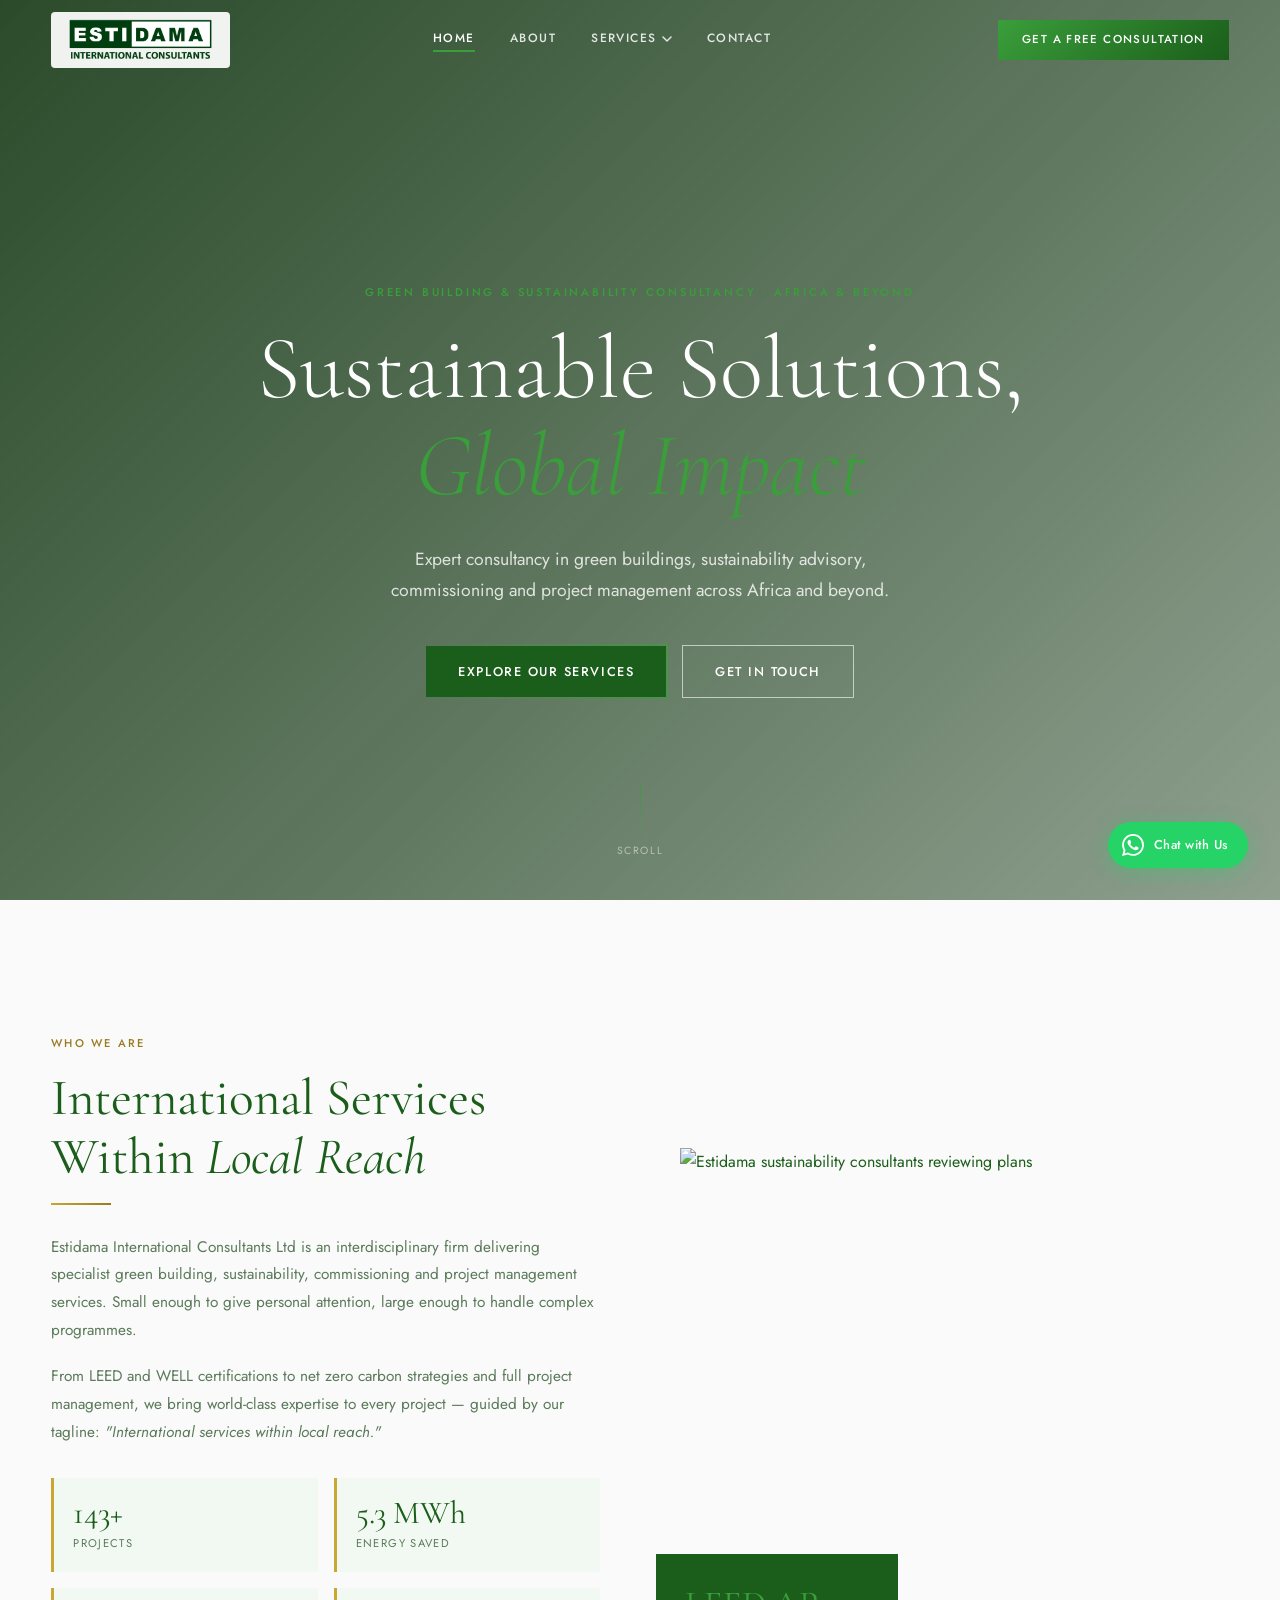
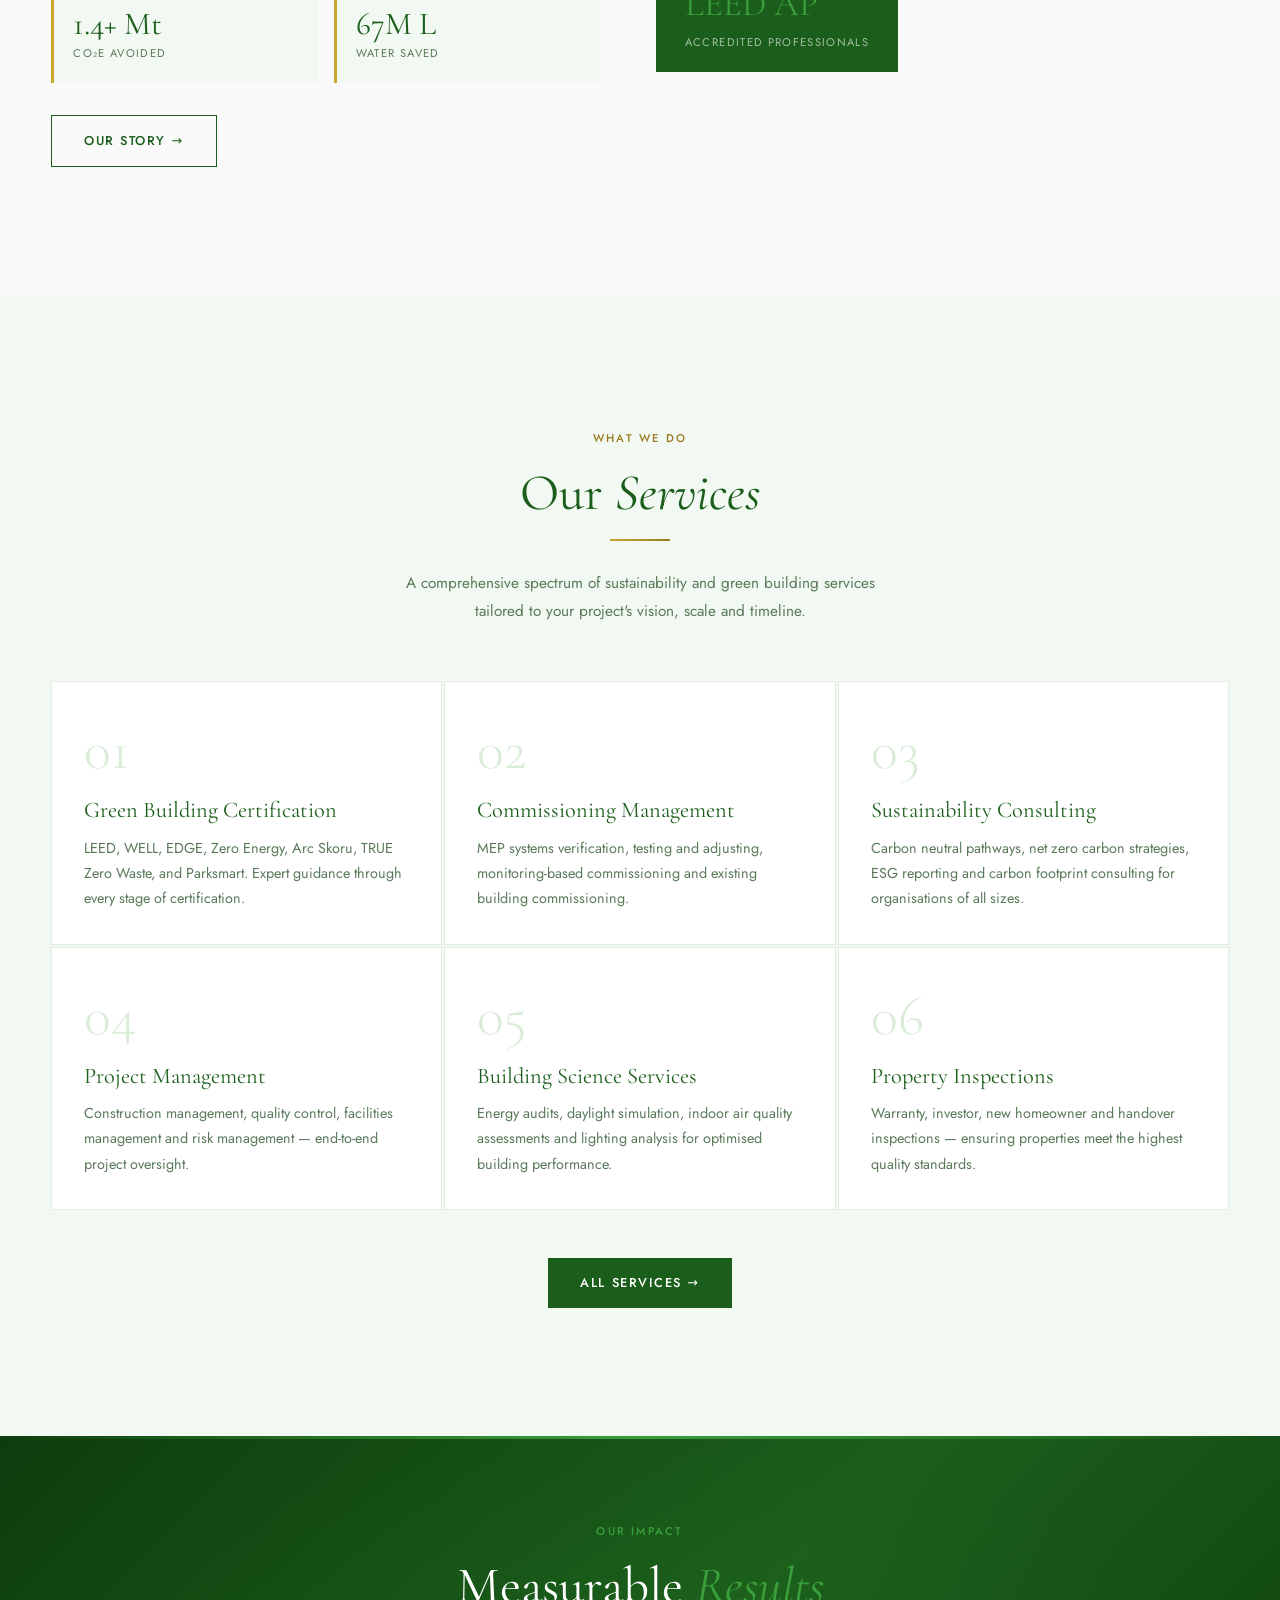
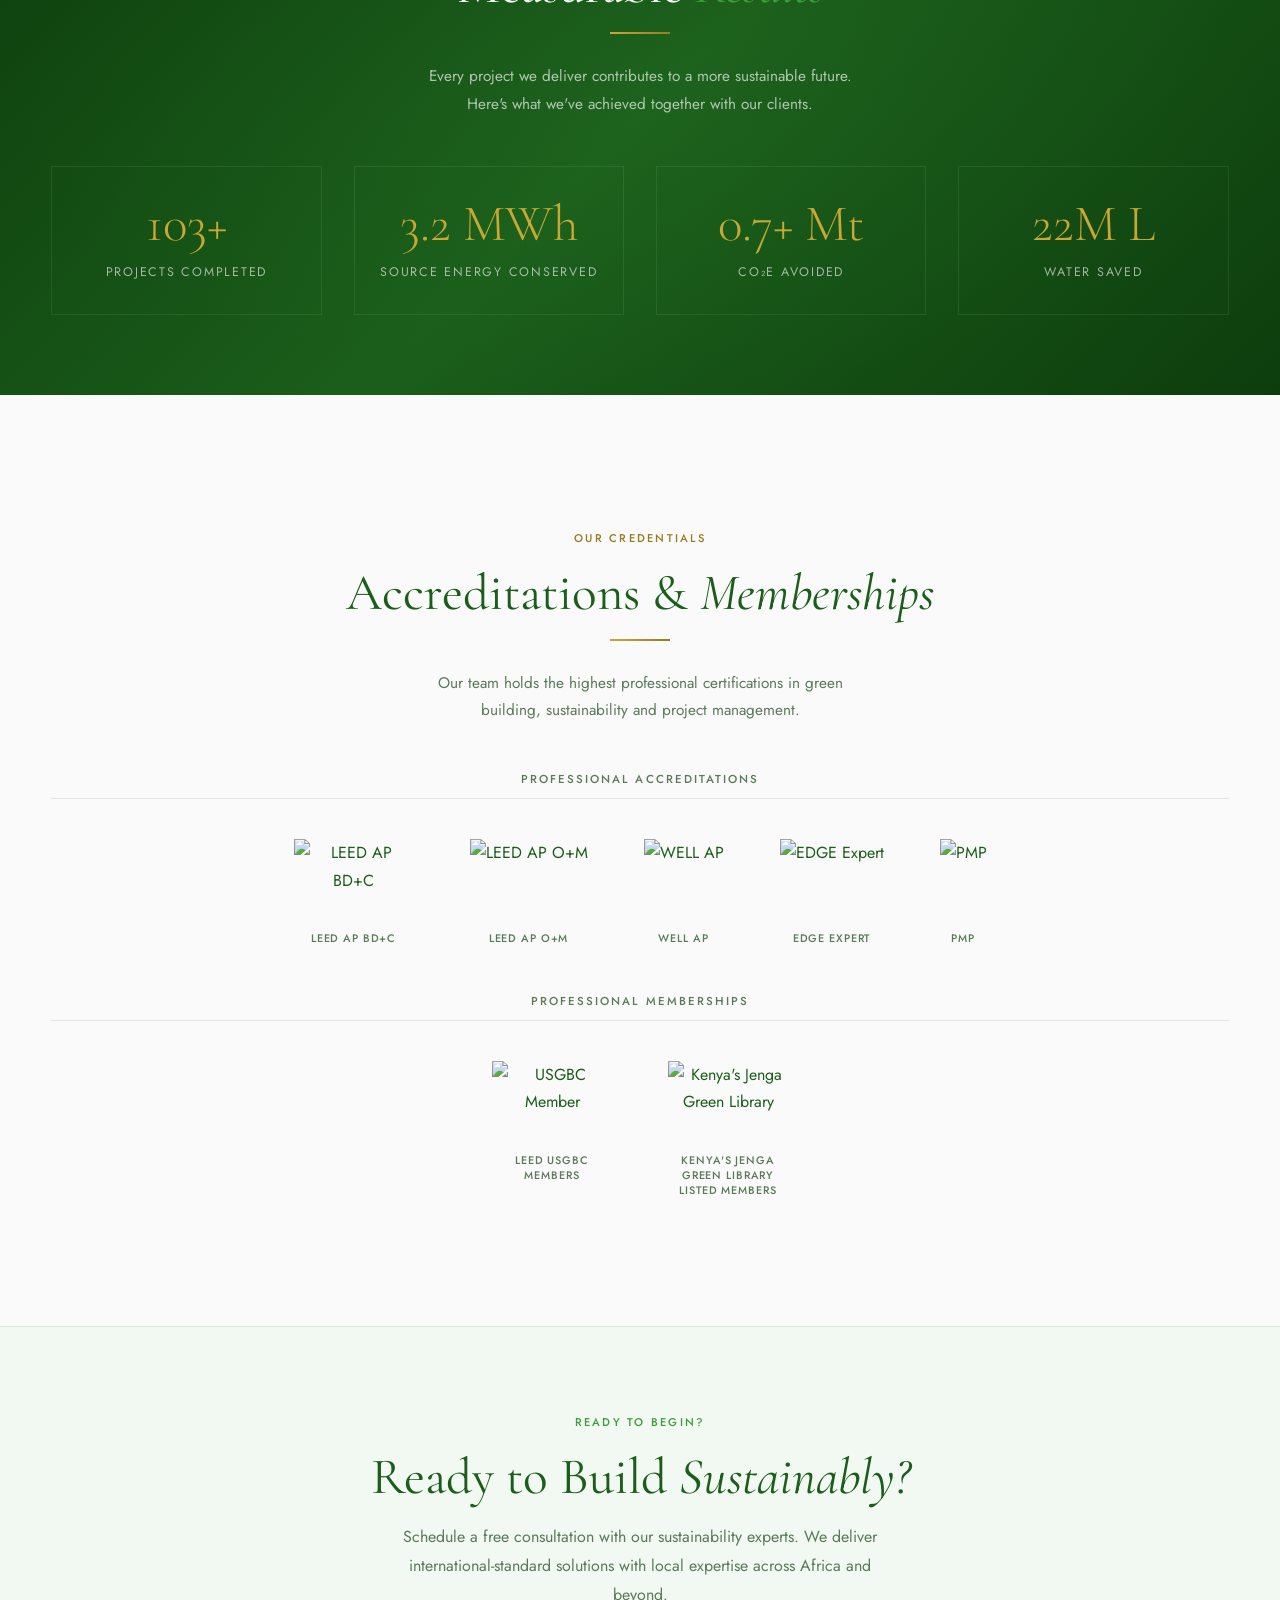
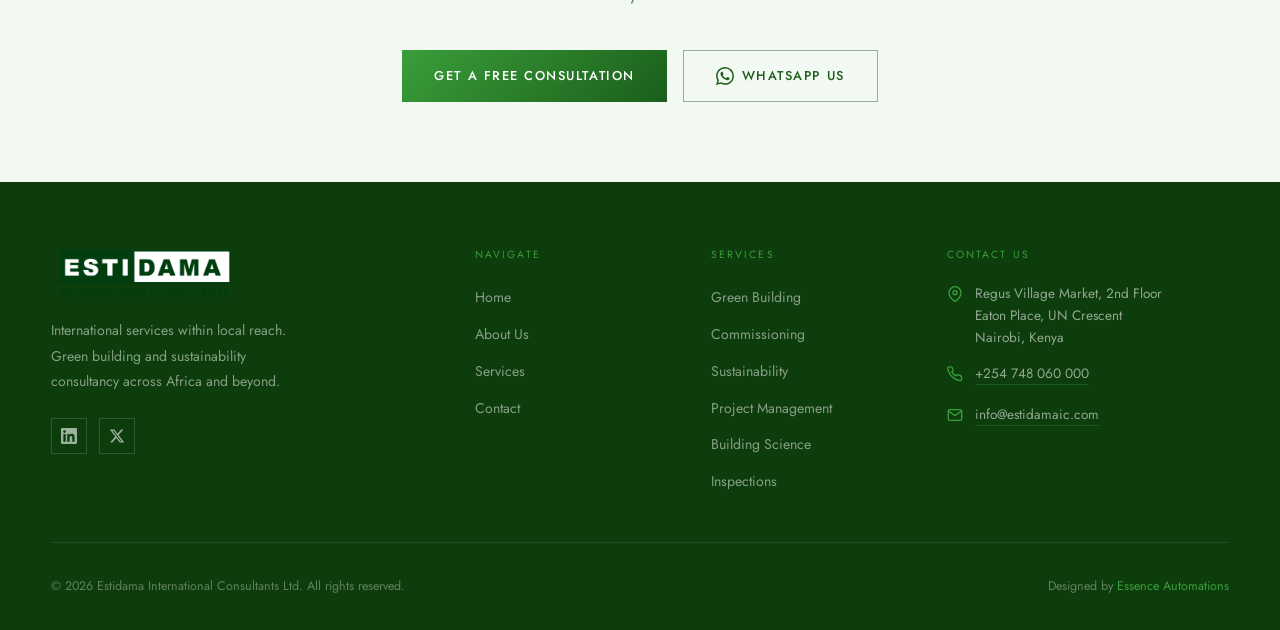
==== index.html @ bb443e70 "Initial commit — Estidama website with image and nav fixes - Replaced services images (green buildin" ====
<!DOCTYPE html>
<html lang="en">
<head>
  <meta charset="UTF-8" />
  <meta name="viewport" content="width=device-width, initial-scale=1.0" />
  <title>Estidama International Consultants | Green Building &amp; Sustainability Consultancy</title>
  <meta name="description" content="Estidama International Consultants — expert consultancy in green buildings, sustainability advisory, commissioning and project management across Africa and beyond." />
  <meta name="keywords" content="green building consultants Kenya, LEED certification Africa, sustainability consultancy Nairobi, WELL certification, commissioning management, ESG consulting" />
  <meta name="author" content="Estidama International Consultants Ltd" />
  <meta name="robots" content="index, follow" />
  <link rel="canonical" href="https://www.estidamaic.com/" />

  <!-- Open Graph -->
  <meta property="og:type" content="website" />
  <meta property="og:title" content="Estidama International Consultants | Sustainable Solutions, Global Impact" />
  <meta property="og:description" content="Expert consultancy in green buildings, sustainability advisory, commissioning and project management across Africa and beyond." />
  <meta property="og:image" content="https://images.unsplash.com/photo-1556983852-43bf21186b2a?w=1200&h=630&fit=crop&q=80" />
  <meta property="og:image:width" content="1200" />
  <meta property="og:image:alt" content="Estidama International Consultants — Green Building &amp; Sustainability" />
  <meta property="og:image:height" content="630" />
  <meta property="og:url" content="https://www.estidamaic.com/" />
  <meta property="og:site_name" content="Estidama International Consultants" />
  <meta name="twitter:card" content="summary_large_image" />
  <meta name="twitter:title" content="Estidama International Consultants" />
  <meta name="twitter:description" content="Sustainable Solutions, Global Impact. Green building and sustainability consultancy." />
  <meta name="twitter:image" content="https://images.unsplash.com/photo-1556983852-43bf21186b2a?w=1200&h=630&fit=crop&q=80" />

  <!-- Structured Data: LocalBusiness -->
  <script type="application/ld+json">
  {
    "@context": "https://schema.org",
    "@type": "ProfessionalService",
    "name": "Estidama International Consultants Ltd",
    "description": "Expert consultancy in green buildings, sustainability advisory, commissioning and project management across Africa and beyond.",
    "url": "https://www.estidamaic.com/",
    "telephone": "+254748060000",
    "email": "info@estidamaic.com",
    "logo": "https://www.estidamaic.com/LOGO.png",
    "address": {
      "@type": "PostalAddress",
      "streetAddress": "Regus Village Market, 2nd Floor, Eaton Place, United Nations Crescent",
      "addressLocality": "Nairobi",
      "addressCountry": "KE"
    },
    "geo": {
      "@type": "GeoCoordinates",
      "latitude": -1.2286,
      "longitude": 36.8050
    },
    "openingHoursSpecification": {
      "@type": "OpeningHoursSpecification",
      "dayOfWeek": ["Monday","Tuesday","Wednesday","Thursday","Friday"],
      "opens": "08:00",
      "closes": "17:00"
    },
    "sameAs": [
      "https://www.linkedin.com/company/estidama-international-consultants"
    ]
  }
  </script>

  <link rel="icon" type="image/png" sizes="48x48" href="favicon_estidamaic_com_48x48.png" />
  <link rel="shortcut icon" href="favicon_estidamaic_com_48x48.png" />
  <link rel="stylesheet" href="styles.css" />
  <link rel="preconnect" href="https://fonts.googleapis.com" />
  <link rel="preconnect" href="https://fonts.gstatic.com" crossorigin />
</head>
<body>

  <!-- ══ NAVIGATION ══ -->
  <nav class="nav hero-nav" id="mainNav" aria-label="Main navigation">
    <div class="nav__inner">
      <a href="index.html" class="nav__logo" aria-label="Estidama International Consultants Home">
        <img src="LOGO.png" alt="Estidama International Consultants" class="nav__logo-img" loading="eager">
      </a>
      <ul class="nav__links" role="list">
        <li><a href="index.html"    class="nav__link active">Home</a></li>
        <li><a href="about.html"    class="nav__link">About</a></li>
        <li class="nav__item nav__item--has-dropdown">
          <a href="services.html" class="nav__link">Services <svg width="10" height="6" viewBox="0 0 10 6" fill="none"><path d="M1 1l4 4 4-4" stroke="currentColor" stroke-width="1.5" stroke-linecap="round" stroke-linejoin="round"/></svg></a>
          <ul class="nav__dropdown">
            <li><a href="services.html#green-building"     class="nav__dropdown-link">Green Building Certification</a></li>
            <li><a href="services.html#commissioning"       class="nav__dropdown-link">Commissioning Management</a></li>
            <li><a href="services.html#sustainability"      class="nav__dropdown-link">Sustainability Consulting</a></li>
            <li><a href="services.html#project-management"  class="nav__dropdown-link">Project Management</a></li>
            <li><a href="services.html#building-science"    class="nav__dropdown-link">Building Science Services</a></li>
            <li><a href="services.html#inspections"         class="nav__dropdown-link">Property Inspections</a></li>
          </ul>
        </li>
        <li><a href="contact.html"  class="nav__link">Contact</a></li>
      </ul>
      <a href="contact.html" class="btn btn--accent nav__cta" aria-label="Get a free consultation">Get a Free Consultation</a>
      <button class="nav__toggle" id="navToggle" aria-label="Toggle mobile menu" aria-expanded="false">
        <span></span><span></span><span></span>
      </button>
    </div>
  </nav>

  <!-- Mobile Menu -->
  <div class="nav__mobile" id="mobileMenu" aria-hidden="true">
    <ul role="list">
      <li><a href="index.html"    class="nav__mobile-link active">Home</a></li>
      <li><a href="about.html"    class="nav__mobile-link">About</a></li>
      <li class="nav__mobile-item--has-sub">
        <button class="nav__mobile-link nav__mobile-sub-toggle" aria-expanded="false">
          Services
          <svg width="10" height="6" viewBox="0 0 10 6" fill="none"><path d="M1 1l4 4 4-4" stroke="currentColor" stroke-width="1.5" stroke-linecap="round" stroke-linejoin="round"/></svg>
        </button>
        <ul class="nav__mobile-sub">
          <li><a href="services.html#green-building"     class="nav__mobile-sub-link">Green Building Certification</a></li>
          <li><a href="services.html#commissioning"       class="nav__mobile-sub-link">Commissioning Management</a></li>
          <li><a href="services.html#sustainability"      class="nav__mobile-sub-link">Sustainability Consulting</a></li>
          <li><a href="services.html#project-management"  class="nav__mobile-sub-link">Project Management</a></li>
          <li><a href="services.html#building-science"    class="nav__mobile-sub-link">Building Science Services</a></li>
          <li><a href="services.html#inspections"         class="nav__mobile-sub-link">Property Inspections</a></li>
        </ul>
      </li>
      <li><a href="contact.html"  class="nav__mobile-link">Contact</a></li>
    </ul>
    <a href="contact.html" class="btn btn--accent nav__mobile-cta">Get a Free Consultation</a>
    <div class="nav__mobile-footer">
      <a href="tel:+254748060000">
        <svg width="13" height="13" viewBox="0 0 24 24" fill="none" stroke="currentColor" stroke-width="2" stroke-linecap="round" stroke-linejoin="round"><path d="M22 16.92v3a2 2 0 0 1-2.18 2 19.79 19.79 0 0 1-8.63-3.07A19.5 19.5 0 0 1 4.15 12a19.79 19.79 0 0 1-3.07-8.67A2 2 0 0 1 3.06 1.2h3a2 2 0 0 1 2 1.72 12.84 12.84 0 0 0 .7 2.81 2 2 0 0 1-.45 2.11L7.09 8.91a16 16 0 0 0 6 6l1.27-1.27a2 2 0 0 1 2.11-.45 12.84 12.84 0 0 0 2.81.7A2 2 0 0 1 21 16l.92.92z"/></svg>
        +254 748 060 000
      </a>
      <a href="mailto:info@estidamaic.com">
        <svg width="13" height="13" viewBox="0 0 24 24" fill="none" stroke="currentColor" stroke-width="2" stroke-linecap="round" stroke-linejoin="round"><path d="M4 4h16c1.1 0 2 .9 2 2v12c0 1.1-.9 2-2 2H4c-1.1 0-2-.9-2-2V6c0-1.1.9-2 2-2z"/><polyline points="22,6 12,13 2,6"/></svg>
        info@estidamaic.com
      </a>
    </div>
  </div>

  <main>

    <!-- ══ HERO ══ -->
    <section class="hero" id="hero" aria-label="Hero">
      <div class="hero__bg" role="img" aria-label="Estidama International Consultants — green building and sustainability experts"></div>
      <div class="hero__content">
        <p class="hero__label">Green Building &amp; Sustainability Consultancy · Africa &amp; Beyond</p>
        <h1 class="hero__title">Sustainable Solutions, <em>Global Impact</em></h1>
        <p class="hero__sub">Expert consultancy in green buildings, sustainability advisory, commissioning and project management across Africa and beyond.</p>
        <div class="hero__actions">
          <div class="shimmer-wrap">
            <a href="services.html" class="btn btn--primary">Explore Our Services</a>
          </div>
          <a href="contact.html" class="btn btn--ghost">Get in Touch</a>
        </div>
      </div>
      <div class="hero__scroll" aria-hidden="true">
        <div class="hero__scroll-line"></div>
        <span>Scroll</span>
      </div>
    </section>

    <!-- ══ ABOUT SNIPPET ══ -->
    <section class="section" aria-label="About Estidama International Consultants">
      <div class="container">
        <div class="split-grid">
          <div class="reveal-left">
            <span class="section-label">Who We Are</span>
            <h2>International Services Within <em style="font-style:italic; color:var(--accent-dark)">Local Reach</em></h2>
            <span class="gold-rule"></span>
            <p style="margin-bottom:1.2rem;">Estidama International Consultants Ltd is an interdisciplinary firm delivering specialist green building, sustainability, commissioning and project management services. Small enough to give personal attention, large enough to handle complex programmes.</p>
            <p style="margin-bottom:2rem;">From LEED and WELL certifications to net zero carbon strategies and full project management, we bring world-class expertise to every project — guided by our tagline: <em style="font-style:italic;">"International services within local reach."</em></p>
            <!-- Inline stats -->
            <div style="display:grid; grid-template-columns:repeat(2,1fr); gap:1rem; margin-bottom:2rem;">
              <div style="padding:1.2rem; background:var(--surface); border-left:3px solid var(--gold);">
                <div class="counter" data-target="150" data-suffix="+" style="font-family:var(--font-head); font-size:2rem; color:var(--dark); line-height:1;">0</div>
                <div style="font-size:0.7rem; letter-spacing:0.12em; text-transform:uppercase; color:var(--muted); margin-top:0.3rem;">Projects</div>
              </div>
              <div style="padding:1.2rem; background:var(--surface); border-left:3px solid var(--gold);">
                <div class="counter" data-target="5.5" data-decimals="1" data-suffix=" MWh" style="font-family:var(--font-head); font-size:2rem; color:var(--dark); line-height:1;">0</div>
                <div style="font-size:0.7rem; letter-spacing:0.12em; text-transform:uppercase; color:var(--muted); margin-top:0.3rem;">Energy Saved</div>
              </div>
              <div style="padding:1.2rem; background:var(--surface); border-left:3px solid var(--gold);">
                <div class="counter" data-target="1.5" data-decimals="1" data-suffix="+ Mt" style="font-family:var(--font-head); font-size:2rem; color:var(--dark); line-height:1;">0</div>
                <div style="font-size:0.7rem; letter-spacing:0.12em; text-transform:uppercase; color:var(--muted); margin-top:0.3rem;">CO&#8322;e Avoided</div>
              </div>
              <div style="padding:1.2rem; background:var(--surface); border-left:3px solid var(--gold);">
                <div class="counter" data-target="70" data-suffix="M L" style="font-family:var(--font-head); font-size:2rem; color:var(--dark); line-height:1;">0</div>
                <div style="font-size:0.7rem; letter-spacing:0.12em; text-transform:uppercase; color:var(--muted); margin-top:0.3rem;">Water Saved</div>
              </div>
            </div>
            <a href="about.html" class="btn btn--outline">Our Story &rarr;</a>
          </div>
          <div class="reveal-right split-grid__media" style="position:relative;">
            <img src="https://images.pexels.com/photos/6285150/pexels-photo-6285150.jpeg?auto=compress&cs=tinysrgb&w=1260&h=750&dpr=1" alt="Estidama sustainability consultants reviewing plans" loading="lazy" style="width:100%; height:500px; object-fit:cover; display:block;" />
            <div style="position:absolute; bottom:-1.5rem; left:-1.5rem; background:var(--dark); color:var(--white); padding:1.2rem 1.8rem; z-index:2;">
              <div style="font-family:var(--font-head); font-size:2.2rem; color:var(--accent);">LEED AP</div>
              <div style="font-size:0.7rem; letter-spacing:0.12em; text-transform:uppercase; color:rgba(255,255,255,0.6);">Accredited Professionals</div>
            </div>
          </div>
        </div>
      </div>
    </section>

    <!-- ══ SERVICES OVERVIEW ══ -->
    <section class="section section--surface" aria-label="Our services">
      <div class="container">
        <div class="section-head center reveal">
          <span class="section-label">What We Do</span>
          <h2>Our <em style="font-style:italic; color:var(--accent-dark)">Services</em></h2>
          <span class="gold-rule center"></span>
          <p style="max-width:55ch; margin:0 auto;">A comprehensive spectrum of sustainability and green building services tailored to your project's vision, scale and timeline.</p>
        </div>
        <div class="services-grid stagger">
          <article class="service-card">
            <div class="service-card__num">01</div>
            <h3 class="service-card__title">Green Building Certification</h3>
            <p class="service-card__text">LEED, WELL, EDGE, Zero Energy, Arc Skoru, TRUE Zero Waste, and Parksmart. Expert guidance through every stage of certification.</p>
          </article>
          <article class="service-card">
            <div class="service-card__num">02</div>
            <h3 class="service-card__title">Commissioning Management</h3>
            <p class="service-card__text">MEP systems verification, testing and adjusting, monitoring-based commissioning and existing building commissioning.</p>
          </article>
          <article class="service-card">
            <div class="service-card__num">03</div>
            <h3 class="service-card__title">Sustainability Consulting</h3>
            <p class="service-card__text">Carbon neutral pathways, net zero carbon strategies, ESG reporting and carbon footprint consulting for organisations of all sizes.</p>
          </article>
          <article class="service-card">
            <div class="service-card__num">04</div>
            <h3 class="service-card__title">Project Management</h3>
            <p class="service-card__text">Construction management, quality control, facilities management and risk management — end-to-end project oversight.</p>
          </article>
          <article class="service-card">
            <div class="service-card__num">05</div>
            <h3 class="service-card__title">Building Science Services</h3>
            <p class="service-card__text">Energy audits, daylight simulation, indoor air quality assessments and lighting analysis for optimised building performance.</p>
          </article>
          <article class="service-card">
            <div class="service-card__num">06</div>
            <h3 class="service-card__title">Property Inspections</h3>
            <p class="service-card__text">Warranty, investor, new homeowner and handover inspections — ensuring properties meet the highest quality standards.</p>
          </article>
        </div>
        <div style="text-align:center; margin-top:3rem;" class="reveal">
          <a href="services.html" class="btn btn--primary">All Services &rarr;</a>
        </div>
      </div>
    </section>

    <!-- ══ IMPACT STATS ══ -->
    <section class="impact-stats" aria-label="Impact statistics">
      <div class="container">
        <div class="section-head center reveal" style="margin-bottom:3rem;">
          <span class="section-label" style="color:var(--accent);">Our Impact</span>
          <h2 style="color:var(--white);">Measurable <em style="font-style:italic; color:var(--accent);">Results</em></h2>
          <span class="gold-rule center"></span>
          <p style="color:rgba(255,255,255,0.65); max-width:50ch; margin:0 auto;">Every project we deliver contributes to a more sustainable future. Here's what we've achieved together with our clients.</p>
        </div>
        <div class="impact-stats__grid stagger">
          <div class="impact-stats__item">
            <div class="impact-stats__num counter" data-target="150" data-suffix="+">0</div>
            <div class="impact-stats__label">Projects Completed</div>
          </div>
          <div class="impact-stats__item">
            <div class="impact-stats__num counter" data-target="5.5" data-decimals="1" data-suffix=" MWh">0</div>
            <div class="impact-stats__label">Source Energy Conserved</div>
          </div>
          <div class="impact-stats__item">
            <div class="impact-stats__num counter" data-target="1.5" data-decimals="1" data-suffix="+ Mt">0</div>
            <div class="impact-stats__label">CO&#8322;e Avoided</div>
          </div>
          <div class="impact-stats__item">
            <div class="impact-stats__num counter" data-target="70" data-suffix="M L">0</div>
            <div class="impact-stats__label">Water Saved</div>
          </div>
        </div>
      </div>
    </section>

    <!-- ══ CERTIFICATIONS / ACCREDITATIONS ══ -->
    <section class="certs-section" aria-label="Accreditations and certifications">
      <div class="container">
        <div class="section-head center reveal" style="margin-bottom:3rem;">
          <span class="section-label">Our Credentials</span>
          <h2>Accreditations &amp; <em style="font-style:italic; color:var(--accent-dark)">Memberships</em></h2>
          <span class="gold-rule center"></span>
          <p style="max-width:50ch; margin:0 auto;">Our team holds the highest professional certifications in green building, sustainability and project management.</p>
        </div>

        <!-- Professional Accreditations -->
        <div class="creds-subsection reveal">
          <h3 class="creds-subtitle">Professional Accreditations</h3>
          <div class="creds-logo-grid stagger">
            <div class="cred-logo-item">
              <img src="https://estidamaic.com/wp-content/uploads/2022/12/LEED-AP-BDC.png" alt="LEED AP BD+C" loading="lazy">
              <span>LEED AP BD+C</span>
            </div>
            <div class="cred-logo-item">
              <img src="https://estidamaic.com/wp-content/uploads/2022/12/LEED-AP-OM.png" alt="LEED AP O+M" loading="lazy">
              <span>LEED AP O+M</span>
            </div>
            <div class="cred-logo-item">
              <img src="https://estidamaic.com/wp-content/uploads/2022/12/WELL-AP.png" alt="WELL AP" loading="lazy">
              <span>WELL AP</span>
            </div>
            <div class="cred-logo-item">
              <img src="https://estidamaic.com/wp-content/uploads/2022/12/edge-expert-jkk-1-300x203.png" alt="EDGE Expert" loading="lazy">
              <span>EDGE Expert</span>
            </div>
            <div class="cred-logo-item">
              <img src="https://estidamaic.com/wp-content/uploads/2022/12/PMP.png" alt="PMP" loading="lazy">
              <span>PMP</span>
            </div>
          </div>
        </div>

        <!-- Professional Memberships -->
        <div class="creds-subsection reveal" style="margin-top:3rem;">
          <h3 class="creds-subtitle">Professional Memberships</h3>
          <div class="creds-logo-grid creds-logo-grid--centered stagger">
            <div class="cred-logo-item">
              <img src="https://estidamaic.com/wp-content/uploads/2023/01/usgbc-membership-logo-reverse.png" alt="USGBC Member" loading="lazy">
              <span>LEED USGBC Members</span>
            </div>
            <div class="cred-logo-item">
              <img src="https://estidamaic.com/wp-content/uploads/2023/03/jenga.png" alt="Kenya's Jenga Green Library" loading="lazy">
              <span>Kenya's Jenga Green Library Listed Members</span>
            </div>
          </div>
        </div>
      </div>
    </section>

    <!-- ══ CTA BANNER ══ -->
    <section class="cta-banner" aria-label="Call to action">
      <div class="container">
        <div class="cta-banner__inner reveal">
          <span class="section-label" style="color:var(--accent);">Ready to Begin?</span>
          <h2 class="cta-banner__title">Ready to Build <em style="font-style:italic;">Sustainably?</em></h2>
          <p class="cta-banner__sub">Schedule a free consultation with our sustainability experts. We deliver international-standard solutions with local expertise across Africa and beyond.</p>
          <div class="cta-banner__actions">
            <a href="contact.html" class="btn btn--accent">Get a Free Consultation</a>
            <a href="https://wa.me/254748060000" class="btn btn--ghost" target="_blank" rel="noopener noreferrer">
              <svg width="18" height="18" viewBox="0 0 24 24" fill="currentColor" aria-hidden="true"><path d="M17.472 14.382c-.297-.149-1.758-.867-2.03-.967-.273-.099-.471-.148-.67.15-.197.297-.767.966-.94 1.164-.173.199-.347.223-.644.075-.297-.15-1.255-.463-2.39-1.475-.883-.788-1.48-1.761-1.653-2.059-.173-.297-.018-.458.13-.606.134-.133.298-.347.446-.52.149-.174.198-.298.298-.497.099-.198.05-.371-.025-.52-.075-.149-.669-1.612-.916-2.207-.242-.579-.487-.5-.669-.51-.173-.008-.371-.01-.57-.01-.198 0-.52.074-.792.372-.272.297-1.04 1.016-1.04 2.479 0 1.462 1.065 2.875 1.213 3.074.149.198 2.096 3.2 5.077 4.487.709.306 1.262.489 1.694.625.712.227 1.36.195 1.871.118.571-.085 1.758-.719 2.006-1.413.248-.694.248-1.289.173-1.413-.074-.124-.272-.198-.57-.347m-5.421 7.403h-.004a9.87 9.87 0 01-5.031-1.378l-.361-.214-3.741.982.998-3.648-.235-.374a9.86 9.86 0 01-1.51-5.26c.001-5.45 4.436-9.884 9.888-9.884 2.64 0 5.122 1.03 6.988 2.898a9.825 9.825 0 012.893 6.994c-.003 5.45-4.437 9.884-9.885 9.884m8.413-18.297A11.815 11.815 0 0012.05 0C5.495 0 .16 5.335.157 11.892c0 2.096.547 4.142 1.588 5.945L.057 24l6.305-1.654a11.882 11.882 0 005.683 1.448h.005c6.554 0 11.89-5.335 11.893-11.893a11.821 11.821 0 00-3.48-8.413z"/></svg>
              WhatsApp Us
            </a>
          </div>
        </div>
      </div>
    </section>

  </main>

  <!-- ══ FOOTER ══ -->
  <footer class="footer" aria-label="Site footer">
    <div class="container">
      <div class="footer__grid">
        <!-- Brand -->
        <div>
          <img src="LOGO.png" alt="Estidama International Consultants" class="footer__logo-img" loading="lazy">
          <p class="footer__brand-desc">International services within local reach. Green building and sustainability consultancy across Africa and beyond.</p>
          <div class="footer__socials">
            <a href="https://www.linkedin.com/company/estidama-international-consultants" target="_blank" rel="noopener noreferrer" class="footer__social" aria-label="LinkedIn">
              <svg width="16" height="16" viewBox="0 0 24 24" fill="currentColor"><path d="M20.447 20.452h-3.554v-5.569c0-1.328-.027-3.037-1.852-3.037-1.853 0-2.136 1.445-2.136 2.939v5.667H9.351V9h3.414v1.561h.046c.477-.9 1.637-1.85 3.37-1.85 3.601 0 4.267 2.37 4.267 5.455v6.286zM5.337 7.433a2.062 2.062 0 01-2.063-2.065 2.064 2.064 0 112.063 2.065zm1.782 13.019H3.555V9h3.564v11.452zM22.225 0H1.771C.792 0 0 .774 0 1.729v20.542C0 23.227.792 24 1.771 24h20.451C23.2 24 24 23.227 24 22.271V1.729C24 .774 23.2 0 22.222 0h.003z"/></svg>
            </a>
            <a href="https://twitter.com/estidamaic" target="_blank" rel="noopener noreferrer" class="footer__social" aria-label="Twitter / X">
              <svg width="16" height="16" viewBox="0 0 24 24" fill="currentColor"><path d="M18.244 2.25h3.308l-7.227 8.26 8.502 11.24H16.17l-5.214-6.817L4.99 21.75H1.68l7.73-8.835L1.254 2.25H8.08l4.713 6.231zm-1.161 17.52h1.833L7.084 4.126H5.117z"/></svg>
            </a>
          </div>
        </div>
        <!-- Pages -->
        <div>
          <div class="footer__col-title">Navigate</div>
          <ul class="footer__links" role="list">
            <li><a href="index.html"    class="footer__link">Home</a></li>
            <li><a href="about.html"    class="footer__link">About Us</a></li>
            <li><a href="services.html" class="footer__link">Services</a></li>
            <li><a href="contact.html"  class="footer__link">Contact</a></li>
          </ul>
        </div>
        <!-- Services -->
        <div>
          <div class="footer__col-title">Services</div>
          <ul class="footer__links" role="list">
            <li><a href="services.html#green-building"    class="footer__link">Green Building</a></li>
            <li><a href="services.html#commissioning"     class="footer__link">Commissioning</a></li>
            <li><a href="services.html#sustainability"    class="footer__link">Sustainability</a></li>
            <li><a href="services.html#project-management" class="footer__link">Project Management</a></li>
            <li><a href="services.html#building-science"  class="footer__link">Building Science</a></li>
            <li><a href="services.html#inspections"       class="footer__link">Inspections</a></li>
          </ul>
        </div>
        <!-- Contact -->
        <div>
          <div class="footer__col-title">Contact Us</div>
          <div class="footer__contact-item">
            <span class="footer__contact-icon" aria-hidden="true"><svg width="16" height="16" viewBox="0 0 24 24" fill="none" stroke="currentColor" stroke-width="2" stroke-linecap="round" stroke-linejoin="round"><path d="M21 10c0 7-9 13-9 13S3 17 3 10a9 9 0 0 1 18 0z"/><circle cx="12" cy="10" r="3"/></svg></span>
            <span class="footer__contact-text">Regus Village Market, 2nd Floor<br>Eaton Place, UN Crescent<br>Nairobi, Kenya</span>
          </div>
          <div class="footer__contact-item">
            <span class="footer__contact-icon" aria-hidden="true"><svg width="16" height="16" viewBox="0 0 24 24" fill="none" stroke="currentColor" stroke-width="2" stroke-linecap="round" stroke-linejoin="round"><path d="M22 16.92v3a2 2 0 0 1-2.18 2 19.79 19.79 0 0 1-8.63-3.07A19.5 19.5 0 0 1 4.15 12a19.79 19.79 0 0 1-3.07-8.67A2 2 0 0 1 3.06 1.2h3a2 2 0 0 1 2 1.72 12.84 12.84 0 0 0 .7 2.81 2 2 0 0 1-.45 2.11L7.09 8.91a16 16 0 0 0 6 6l1.27-1.27a2 2 0 0 1 2.11-.45 12.84 12.84 0 0 0 2.81.7A2 2 0 0 1 21 16l.92.92z"/></svg></span>
            <span class="footer__contact-text"><a href="tel:+254748060000">+254 748 060 000</a></span>
          </div>
          <div class="footer__contact-item">
            <span class="footer__contact-icon" aria-hidden="true"><svg width="16" height="16" viewBox="0 0 24 24" fill="none" stroke="currentColor" stroke-width="2" stroke-linecap="round" stroke-linejoin="round"><path d="M4 4h16c1.1 0 2 .9 2 2v12c0 1.1-.9 2-2 2H4c-1.1 0-2-.9-2-2V6c0-1.1.9-2 2-2z"/><polyline points="22,6 12,13 2,6"/></svg></span>
            <span class="footer__contact-text"><a href="mailto:info@estidamaic.com">info@estidamaic.com</a></span>
          </div>
        </div>
      </div>
      <!-- Bottom -->
      <div class="footer__bottom">
        <p class="footer__copy">&copy; <span id="year"></span> Estidama International Consultants Ltd. All rights reserved.</p>
        <p class="footer__credit">Designed by <a href="https://essenceautomations.com/" target="_blank" rel="noopener noreferrer">Essence Automations</a></p>
      </div>
    </div>
  </footer>

  <!-- ══ WHATSAPP FLOAT ══ -->
  <a href="https://wa.me/254748060000" class="whatsapp-float" target="_blank" rel="noopener noreferrer" aria-label="Chat with us on WhatsApp">
    <svg viewBox="0 0 24 24" fill="currentColor" aria-hidden="true"><path d="M17.472 14.382c-.297-.149-1.758-.867-2.03-.967-.273-.099-.471-.148-.67.15-.197.297-.767.966-.94 1.164-.173.199-.347.223-.644.075-.297-.15-1.255-.463-2.39-1.475-.883-.788-1.48-1.761-1.653-2.059-.173-.297-.018-.458.13-.606.134-.133.298-.347.446-.52.149-.174.198-.298.298-.497.099-.198.05-.371-.025-.52-.075-.149-.669-1.612-.916-2.207-.242-.579-.487-.5-.669-.51-.173-.008-.371-.01-.57-.01-.198 0-.52.074-.792.372-.272.297-1.04 1.016-1.04 2.479 0 1.462 1.065 2.875 1.213 3.074.149.198 2.096 3.2 5.077 4.487.709.306 1.262.489 1.694.625.712.227 1.36.195 1.871.118.571-.085 1.758-.719 2.006-1.413.248-.694.248-1.289.173-1.413-.074-.124-.272-.198-.57-.347m-5.421 7.403h-.004a9.87 9.87 0 01-5.031-1.378l-.361-.214-3.741.982.998-3.648-.235-.374a9.86 9.86 0 01-1.51-5.26c.001-5.45 4.436-9.884 9.888-9.884 2.64 0 5.122 1.03 6.988 2.898a9.825 9.825 0 012.893 6.994c-.003 5.45-4.437 9.884-9.885 9.884m8.413-18.297A11.815 11.815 0 0012.05 0C5.495 0 .16 5.335.157 11.892c0 2.096.547 4.142 1.588 5.945L.057 24l6.305-1.654a11.882 11.882 0 005.683 1.448h.005c6.554 0 11.89-5.335 11.893-11.893a11.821 11.821 0 00-3.48-8.413z"/></svg>
    <span>Chat with Us</span>
  </a>

  <!-- ══ BACK TO TOP ══ -->
  <button class="back-to-top" id="backToTop" aria-label="Back to top">&#8593;</button>

  <!-- ══ SCRIPTS ══ -->
  <script>
    // Dynamic copyright year
    document.getElementById('year').textContent = new Date().getFullYear();

    // Nav scroll behaviour
    const nav = document.getElementById('mainNav');
    function handleNavScroll() {
      if (window.scrollY > 60) {
        nav.classList.add('scrolled');
        nav.classList.remove('hero-nav');
      } else {
        nav.classList.remove('scrolled');
        nav.classList.add('hero-nav');
      }
    }
    window.addEventListener('scroll', handleNavScroll, { passive: true });

    // Mobile menu
    const toggle = document.getElementById('navToggle');
    const mobileMenu = document.getElementById('mobileMenu');
    toggle.addEventListener('click', () => {
      const isOpen = mobileMenu.classList.toggle('open');
      toggle.classList.toggle('open', isOpen);
      toggle.setAttribute('aria-expanded', isOpen);
      mobileMenu.setAttribute('aria-hidden', !isOpen);
    });

    // Mobile submenu accordion
    document.querySelectorAll('.nav__mobile-sub-toggle').forEach(btn => {
      btn.addEventListener('click', () => {
        const sub = btn.nextElementSibling;
        const isOpen = sub.classList.toggle('open');
        btn.setAttribute('aria-expanded', isOpen);
      });
    });

    // Back to top
    const btt = document.getElementById('backToTop');
    window.addEventListener('scroll', () => {
      btt.classList.toggle('visible', window.scrollY > 400);
    }, { passive: true });
    btt.addEventListener('click', () => window.scrollTo({ top: 0, behavior: 'smooth' }));

    // Counter animation
    function animateCounter(el) {
      if (el.dataset.counted) return;
      el.dataset.counted = '1';
      const target = parseFloat(el.dataset.target);
      const suffix = el.dataset.suffix || '';
      const decimals = parseInt(el.dataset.decimals || '0');
      const duration = 1800;
      const start = performance.now();
      function tick(now) {
        const elapsed = now - start;
        const progress = Math.min(elapsed / duration, 1);
        const ease = 1 - Math.pow(1 - progress, 3);
        const val = target * ease;
        el.textContent = val.toFixed(decimals) + suffix;
        if (progress < 1) requestAnimationFrame(tick);
        else el.textContent = target.toFixed(decimals) + suffix;
      }
      requestAnimationFrame(tick);
    }

    // Scroll animations — counters inside stagger fire AFTER the stagger reveals them
    const observerOpts = { threshold: 0.12 };
    const observer = new IntersectionObserver((entries) => {
      entries.forEach(entry => {
        const el = entry.target;
        if (entry.isIntersecting) {
          el.classList.add('visible');
          // Trigger counters inside stagger containers after reveal delay
          if (el.classList.contains('stagger')) {
            el.querySelectorAll('.counter').forEach((counter, i) => {
              setTimeout(() => animateCounter(counter), 300 + i * 120);
            });
          }
          // Trigger if the reveal element itself is a counter
          if (el.classList.contains('counter')) animateCounter(el);
        } else {
          el.classList.remove('visible');
        }
      });
    }, observerOpts);

    document.querySelectorAll('.reveal, .reveal-left, .reveal-right, .stagger').forEach(el => {
      observer.observe(el);
    });

    // Standalone counters not inside any stagger container
    const counterObs = new IntersectionObserver((entries) => {
      entries.forEach(entry => {
        if (entry.isIntersecting) animateCounter(entry.target);
      });
    }, { threshold: 0.1 });

    document.querySelectorAll('.counter').forEach(el => {
      if (!el.closest('.stagger')) counterObs.observe(el);
    });
  </script>

</body>
</html>
---- styles.css ----
/* ============================================================
   ESTIDAMA INTERNATIONAL CONSULTANTS — styles.css
   Design System: Professional Green · Sustainable Sophistication
   ============================================================ */

/* ── Google Fonts ── */
@import url('https://fonts.googleapis.com/css2?family=Cormorant+Garamond:ital,wght@0,300;0,400;0,500;0,600;0,700;1,300;1,400;1,500&family=Jost:wght@300;400;500;600&display=swap');

/* ── CSS Variables ── */
:root {
  --bg:           #FAFAFA;
  --dark:         #1B5E1B;
  --accent:       #3A9E3A;
  --accent-dark:  #1B5E1B;
  --gold:         #C8A832;
  --gold-dark:    #9A7B20;
  --surface:      #F2F8F2;
  --border:       rgba(27,94,27,0.12);
  --muted:        #5A7A5A;
  --white:        #FFFFFF;

  --font-head: 'Cormorant Garamond', Georgia, serif;
  --font-body: 'Jost', system-ui, sans-serif;

  --ease: cubic-bezier(0.25, 0.46, 0.45, 0.94);
  --ease-bounce: cubic-bezier(0.34, 1.56, 0.64, 1);

  --nav-h: 80px;
  --section-gap: clamp(80px, 10vw, 140px);
}

/* ── Reset & Base ── */
*, *::before, *::after { box-sizing: border-box; margin: 0; padding: 0; }

html {
  scroll-behavior: smooth;
  font-size: 16px;
  -webkit-text-size-adjust: 100%;
  overflow-x: hidden;
}

body {
  font-family: var(--font-body);
  background: var(--bg);
  color: var(--dark);
  line-height: 1.7;
  overflow-x: hidden;
  max-width: 100vw;
}

img {
  display: block;
  max-width: 100%;
  height: auto;
}

a {
  color: inherit;
  text-decoration: none;
}

ul { list-style: none; }

/* ── Typography Scale ── */
h1, h2, h3, h4, h5 {
  font-family: var(--font-head);
  font-weight: 400;
  line-height: 1.15;
  color: var(--dark);
}

h1 { font-size: clamp(2.8rem, 6vw, 5.5rem); }
h2 { font-size: clamp(2rem, 4vw, 3.4rem); }
h3 { font-size: clamp(1.4rem, 2.5vw, 2rem); }
h4 { font-size: clamp(1.1rem, 1.8vw, 1.5rem); }

p {
  font-size: clamp(0.95rem, 1.2vw, 1.05rem);
  color: var(--muted);
  line-height: 1.8;
}

/* ── Section Label ── */
.section-label {
  display: inline-block;
  font-family: var(--font-body);
  font-size: 0.7rem;
  font-weight: 500;
  letter-spacing: 0.2em;
  text-transform: uppercase;
  color: var(--gold-dark);
  margin-bottom: 1rem;
}

/* ── Green Divider (replaces gold-rule) ── */
.gold-rule {
  display: block;
  width: 60px;
  height: 2px;
  background: linear-gradient(90deg, var(--gold), var(--gold-dark));
  margin: 1rem 0 1.8rem;
}
.gold-rule.center {
  margin-left: auto;
  margin-right: auto;
}

/* ── Container ── */
.container {
  width: 92%;
  max-width: 1280px;
  margin: 0 auto;
}

/* ── Section Spacing ── */
.section { padding: var(--section-gap) 0; }
.section--surface { background: var(--surface); }

/* ── Buttons ── */
.btn {
  display: inline-flex;
  align-items: center;
  gap: 0.5rem;
  font-family: var(--font-body);
  font-size: 0.8rem;
  font-weight: 500;
  letter-spacing: 0.12em;
  text-transform: uppercase;
  padding: 0.9rem 2rem;
  border: none;
  cursor: pointer;
  transition: all 0.3s var(--ease);
  position: relative;
  overflow: hidden;
}

.btn--primary {
  background: var(--dark);
  color: var(--white);
}
.btn--primary::after {
  content: '';
  position: absolute;
  inset: 0;
  background: linear-gradient(135deg, transparent 0%, rgba(58,158,58,0.15) 50%, transparent 100%);
  transform: translateX(-100%);
  transition: transform 0.6s var(--ease);
}
.btn--primary:hover::after { transform: translateX(100%); }
.btn--primary:hover { background: var(--accent-dark); }

.btn--outline {
  background: transparent;
  color: var(--dark);
  border: 1.5px solid var(--dark);
}
.btn--outline:hover {
  background: var(--dark);
  color: var(--white);
}

.btn--accent {
  background: linear-gradient(135deg, var(--accent), var(--accent-dark));
  color: var(--white);
}
.btn--accent:hover {
  background: linear-gradient(135deg, var(--accent-dark), #0D3D0D);
  transform: translateY(-2px);
  box-shadow: 0 8px 24px rgba(27,94,27,0.35);
}

.btn--ghost {
  background: transparent;
  color: var(--white);
  border: 1.5px solid rgba(255,255,255,0.6);
}
.btn--ghost:hover {
  background: rgba(255,255,255,0.12);
  border-color: var(--white);
}

/* ── Nav ── */
.nav {
  position: fixed;
  top: 0; left: 0; right: 0;
  z-index: 1000;
  height: var(--nav-h);
  display: flex;
  align-items: center;
  transition: background 0.4s var(--ease), box-shadow 0.4s var(--ease);
}

.nav.scrolled {
  background: rgba(245,250,245,0.97);
  backdrop-filter: blur(12px);
  -webkit-backdrop-filter: blur(12px);
  box-shadow: 0 1px 0 var(--border);
}

.nav__inner {
  width: 92%;
  max-width: 1280px;
  margin: 0 auto;
  display: flex;
  align-items: center;
  justify-content: space-between;
}

.nav__logo {
  display: flex;
  align-items: center;
  line-height: 1;
  border-radius: 4px;
  transition: background 0.4s var(--ease), padding 0.4s var(--ease);
}
.nav.hero-nav .nav__logo {
  background: rgba(255,255,255,0.93);
  padding: 5px 12px;
  border-radius: 4px;
}
.nav.scrolled .nav__logo {
  background: transparent;
  padding: 0;
}
.nav__logo-img {
  height: 46px;
  width: auto;
  object-fit: contain;
  display: block;
  border-radius: 4px;
}

.nav__links {
  display: flex;
  align-items: baseline;
  justify-content: center;
  gap: 2.2rem;
  flex: 1;
}
.nav__links > li {
  display: flex;
  align-items: baseline;
}
.nav__link {
  font-size: 0.75rem;
  font-weight: 500;
  letter-spacing: 0.12em;
  text-transform: uppercase;
  color: var(--dark);
  position: relative;
  padding-bottom: 3px;
  transition: color 0.3s;
}
.nav__link::after {
  content: '';
  position: absolute;
  bottom: 0; left: 0;
  width: 0; height: 1.5px;
  background: var(--accent);
  transition: width 0.3s var(--ease);
}
.nav__link:hover::after,
.nav__link.active::after { width: 100%; }
.nav__link.active { color: var(--accent-dark); }

.nav.hero-nav .nav__link { color: rgba(255,255,255,0.85); }
.nav.hero-nav .nav__link:hover,
.nav.hero-nav .nav__link.active { color: var(--white); }
.nav.hero-nav .nav__link::after { background: var(--accent); }
.nav.scrolled .nav__link { color: var(--dark); }

/* ── Dropdown ── */
.nav__item { position: relative; }
.nav__item--has-dropdown > .nav__link { display: flex; align-items: baseline; gap: 5px; }
.nav__item--has-dropdown > .nav__link svg { transition: transform 0.3s var(--ease); flex-shrink: 0; }
.nav__item--has-dropdown:hover > .nav__link svg { transform: rotate(180deg); }

.nav__dropdown {
  position: absolute;
  top: 100%;
  left: 50%;
  padding-top: 14px;
  transform: translateX(-50%) translateY(-6px);
  background: var(--white);
  border-top: 2px solid var(--accent);
  box-shadow: 0 16px 48px rgba(27,94,27,0.14);
  min-width: 220px;
  border-radius: 0 0 8px 8px;
  padding: 0.5rem 0;
  opacity: 0;
  pointer-events: none;
  transition: opacity 0.25s var(--ease), transform 0.25s var(--ease);
  z-index: 200;
}
.nav__item--has-dropdown:hover .nav__dropdown {
  opacity: 1;
  pointer-events: all;
  transform: translateX(-50%) translateY(0);
}
.nav__dropdown-link {
  display: flex;
  align-items: center;
  gap: 0.6rem;
  padding: 0.6rem 1.4rem;
  font-size: 0.75rem;
  font-weight: 500;
  letter-spacing: 0.06em;
  text-transform: uppercase;
  color: var(--dark);
  transition: color 0.2s, background 0.2s, padding-left 0.2s;
  white-space: nowrap;
}
.nav__dropdown-link::before {
  content: '';
  width: 4px; height: 4px;
  background: var(--accent);
  border-radius: 50%;
  flex-shrink: 0;
  opacity: 0;
  transition: opacity 0.2s;
}
.nav__dropdown-link:hover {
  color: var(--accent-dark);
  background: var(--surface);
  padding-left: 1.8rem;
}
.nav__dropdown-link:hover::before { opacity: 1; }

.nav__cta {
  margin-left: 1.5rem;
  padding: 0.65rem 1.5rem;
  font-size: 0.72rem;
}

/* ── Mobile Nav ── */
.nav__toggle {
  display: none;
  flex-direction: column;
  justify-content: center;
  gap: 5px;
  cursor: pointer;
  padding: 4px;
  background: none;
  border: none;
}
.nav__toggle span {
  display: block;
  width: 24px;
  height: 1.5px;
  background: var(--dark);
  transition: all 0.3s var(--ease);
}
.nav.hero-nav .nav__toggle span { background: var(--white); }
.nav.scrolled .nav__toggle span { background: var(--dark); }

.nav__toggle.open span:nth-child(1) { transform: translateY(6.5px) rotate(45deg); }
.nav__toggle.open span:nth-child(2) { opacity: 0; transform: scaleX(0); }
.nav__toggle.open span:nth-child(3) { transform: translateY(-6.5px) rotate(-45deg); }

.nav__mobile {
  visibility: hidden;
  position: fixed;
  top: var(--nav-h);
  left: 0; right: 0; bottom: 0;
  background: linear-gradient(160deg, #1B5E1B 0%, #0D3D0D 100%);
  padding: 2.5rem 8% 3rem;
  z-index: 999;
  transform: translateY(-12px);
  opacity: 0;
  transition: opacity 0.35s var(--ease), transform 0.35s var(--ease), visibility 0s linear 0.35s;
  pointer-events: none;
  overflow-y: auto;
}
.nav__mobile::before {
  content: '';
  position: absolute;
  top: -30%;
  right: -20%;
  width: 420px;
  height: 420px;
  border-radius: 50%;
  background: radial-gradient(circle, rgba(58,158,58,0.08) 0%, transparent 70%);
  pointer-events: none;
}
.nav__mobile.open {
  visibility: visible;
  transform: translateY(0);
  opacity: 1;
  pointer-events: all;
  transition: opacity 0.35s var(--ease), transform 0.35s var(--ease), visibility 0s linear 0s;
}
/* staggered link entrance */
.nav__mobile ul li {
  opacity: 0;
  transform: translateX(-18px);
  transition: opacity 0.3s var(--ease), transform 0.3s var(--ease);
}
.nav__mobile.open ul li:nth-child(1) { opacity: 1; transform: none; transition-delay: 0.05s; }
.nav__mobile.open ul li:nth-child(2) { opacity: 1; transform: none; transition-delay: 0.10s; }
.nav__mobile.open ul li:nth-child(3) { opacity: 1; transform: none; transition-delay: 0.15s; }
.nav__mobile.open ul li:nth-child(4) { opacity: 1; transform: none; transition-delay: 0.20s; }
.nav__mobile.open ul li:nth-child(5) { opacity: 1; transform: none; transition-delay: 0.25s; }
.nav__mobile-link {
  display: flex;
  align-items: center;
  gap: 0.75rem;
  font-size: 1.5rem;
  font-family: var(--font-head);
  font-weight: 600;
  letter-spacing: 0.04em;
  text-transform: uppercase;
  color: rgba(255,255,255,0.75);
  padding: 1rem 0;
  border-bottom: 1px solid rgba(255,255,255,0.08);
  transition: color 0.3s, padding-left 0.3s;
}
.nav__mobile-link::before {
  content: '';
  display: inline-block;
  width: 6px; height: 6px;
  border-radius: 50%;
  background: var(--accent);
  opacity: 0;
  flex-shrink: 0;
  transition: opacity 0.3s;
}
.nav__mobile-link:hover,
.nav__mobile-link.active {
  color: var(--white);
  padding-left: 0.5rem;
}
.nav__mobile-link:hover::before,
.nav__mobile-link.active::before { opacity: 1; }
.nav__mobile-link.active { color: var(--accent); }

/* ── Mobile submenu accordion ── */
.nav__mobile-sub-toggle {
  background: none;
  border: none;
  cursor: pointer;
  width: 100%;
  text-align: left;
  padding: 1rem 0;
  display: flex;
  align-items: center;
  /* gap and ::before from .nav__mobile-link — keeps Services perfectly aligned with other items */
}
.nav__mobile-sub-toggle svg {
  flex-shrink: 0;
  margin-left: auto;
  transition: transform 0.3s var(--ease);
  opacity: 0.5;
}
.nav__mobile-sub-toggle[aria-expanded="true"] svg { transform: rotate(180deg); opacity: 1; }
.nav__mobile-sub {
  max-height: 0;
  overflow: hidden;
  transition: max-height 0.4s var(--ease);
  list-style: none;
  padding: 0;
  margin: 0;
}
.nav__mobile-sub.open { max-height: 500px; }
.nav__mobile-sub-link {
  display: block;
  font-size: 0.85rem;
  font-weight: 400;
  letter-spacing: 0.06em;
  text-transform: uppercase;
  color: rgba(255,255,255,0.5);
  padding: 0.55rem 0 0.55rem 1.2rem;
  border-left: 2px solid rgba(58,158,58,0.25);
  margin: 0.2rem 0;
  transition: color 0.25s, border-color 0.25s, padding-left 0.25s;
}
.nav__mobile-sub-link:hover {
  color: var(--accent);
  border-left-color: var(--accent);
  padding-left: 1.6rem;
}

.nav__mobile-cta {
  margin-top: 2rem;
  width: 100%;
  justify-content: center;
  opacity: 0;
  transform: translateY(10px);
  transition: opacity 0.3s var(--ease) 0.3s, transform 0.3s var(--ease) 0.3s;
}
.nav__mobile.open .nav__mobile-cta {
  opacity: 1;
  transform: none;
}
/* mobile menu contact strip */
.nav__mobile-footer {
  margin-top: 2.5rem;
  padding-top: 1.5rem;
  border-top: 1px solid rgba(255,255,255,0.1);
  display: flex;
  flex-direction: column;
  align-items: center;
  text-align: center;
  gap: 0.6rem;
  opacity: 0;
  transform: translateY(10px);
  transition: opacity 0.3s var(--ease) 0.35s, transform 0.3s var(--ease) 0.35s;
}
.nav__mobile.open .nav__mobile-footer { opacity: 1; transform: none; }
.nav__mobile-footer a {
  display: inline-flex;
  align-items: center;
  justify-content: center;
  gap: 0.6rem;
  font-size: 0.82rem;
  color: rgba(255,255,255,0.45);
  border-bottom: 1px solid rgba(58,158,58,0.3);
  padding-bottom: 0.15rem;
  transition: color 0.3s, border-color 0.3s;
  width: 100%;
}
.nav__mobile-footer a:hover { color: var(--accent); border-color: var(--accent); }
.nav__mobile-footer svg { flex-shrink: 0; }

/* ── Hero ── */
.hero {
  position: relative;
  height: 100vh;
  min-height: 600px;
  display: flex;
  align-items: center;
  overflow: hidden;
}

/* Leaf sway — only the plant overlay moves, building stays fixed */
@keyframes leafSway {
  0%   { transform: scale(1.06) translate(0px,   0px); }
  20%  { transform: scale(1.07) translate(10px,  -7px); }
  45%  { transform: scale(1.06) translate(-7px,  11px); }
  70%  { transform: scale(1.07) translate(12px,   4px); }
  100% { transform: scale(1.06) translate(0px,   0px); }
}

/* Static building — no movement on the base layer */
.hero__bg {
  position: absolute;
  inset: 0;
  background-image: url('https://images.unsplash.com/photo-1556983852-43bf21186b2a?w=1920&q=80');
  background-size: cover;
  background-position: center;
  /* No animation — building stays locked */
}

/* Plant layer: same image, masked to the edges where leaves are,
   animates independently to simulate foliage in the breeze */
.hero__bg::before {
  content: '';
  position: absolute;
  inset: -5%;
  background-image: url('https://images.unsplash.com/photo-1556983852-43bf21186b2a?w=1920&q=80');
  background-size: cover;
  background-position: center;
  animation: leafSway 9s ease-in-out infinite;
  /* Mask hides the building centre; reveals only the plant-heavy edges */
  -webkit-mask-image: radial-gradient(ellipse 70% 65% at 50% 50%, transparent 40%, black 72%);
  mask-image: radial-gradient(ellipse 70% 65% at 50% 50%, transparent 40%, black 72%);
  will-change: transform;
}

/* Dark gradient overlay — sits above both image layers */
.hero__bg::after {
  content: '';
  position: absolute;
  inset: 0;
  background: linear-gradient(
    135deg,
    rgba(13,50,13,0.88) 0%,
    rgba(13,50,13,0.65) 55%,
    rgba(13,50,13,0.45) 100%
  );
}

/* Respect reduced-motion preference */
@media (prefers-reduced-motion: reduce) {
  .hero__bg::before { animation: none; }
}

.hero__content {
  position: relative;
  z-index: 2;
  width: 92%;
  max-width: 1280px;
  margin: 0 auto;
  padding-top: var(--nav-h);
  text-align: center;
}

.hero__label {
  color: var(--accent);
  font-size: 0.7rem;
  letter-spacing: 0.25em;
  text-transform: uppercase;
  font-weight: 500;
  margin-bottom: 1.2rem;
}

.hero__title {
  color: var(--white);
  font-size: clamp(3rem, 7vw, 6.5rem);
  font-weight: 300;
  max-width: 18ch;
  margin: 0 auto 1.8rem;
  line-height: 1.08;
}
.hero__title em {
  font-style: italic;
  color: var(--accent);
}

.hero__sub {
  font-size: clamp(0.95rem, 1.5vw, 1.1rem);
  color: rgba(255,255,255,0.8);
  max-width: 50ch;
  margin: 0 auto 2.5rem;
  line-height: 1.75;
}

.hero__actions {
  display: flex;
  flex-wrap: wrap;
  gap: 1rem;
  align-items: center;
  justify-content: center;
}

.hero__scroll {
  position: absolute;
  bottom: 2.5rem;
  left: 50%;
  transform: translateX(-50%);
  z-index: 2;
  display: flex;
  flex-direction: column;
  align-items: center;
  gap: 0.5rem;
  color: rgba(255,255,255,0.5);
  font-size: 0.65rem;
  letter-spacing: 0.15em;
  text-transform: uppercase;
}
.hero__scroll-line {
  width: 1px;
  height: 48px;
  background: linear-gradient(to bottom, var(--accent), transparent);
  animation: scrollPulse 2s ease-in-out infinite;
}
@keyframes scrollPulse {
  0%, 100% { opacity: 0.4; transform: scaleY(0.8); }
  50% { opacity: 1; transform: scaleY(1); }
}

/* ── Stats Bar ── */
.stats {
  background: linear-gradient(135deg, #0D3D0D 0%, #1B5E1B 50%, #0D3D0D 100%);
  padding: 0;
  position: relative;
  overflow: hidden;
}
.stats::before {
  content: '';
  position: absolute;
  inset: 0;
  background: radial-gradient(ellipse 60% 100% at 50% 50%, rgba(58,158,58,0.06) 0%, transparent 70%);
  pointer-events: none;
}
.stats::after {
  content: '';
  position: absolute;
  top: 0; left: 0; right: 0;
  height: 3px;
  background: linear-gradient(90deg, transparent, var(--accent), transparent);
}
.stats__inner {
  display: grid;
  grid-template-columns: repeat(4, 1fr);
  position: relative;
  z-index: 1;
}
.stats__item {
  padding: 3rem 2rem 2.8rem;
  text-align: center;
  border-right: 1px solid rgba(255,255,255,0.07);
  transition: background 0.4s, transform 0.4s var(--ease);
  position: relative;
}
.stats__item::before {
  content: '';
  position: absolute;
  bottom: 0; left: 50%;
  transform: translateX(-50%) scaleX(0);
  width: 40px; height: 2px;
  background: var(--accent);
  transition: transform 0.4s var(--ease);
}
.stats__item:last-child { border-right: none; }
.stats__item:hover { background: rgba(58,158,58,0.06); }
.stats__item:hover::before { transform: translateX(-50%) scaleX(1); }
.stats__icon {
  display: flex;
  align-items: center;
  justify-content: center;
  width: 44px; height: 44px;
  border-radius: 50%;
  background: rgba(58,158,58,0.12);
  border: 1px solid rgba(58,158,58,0.25);
  margin: 0 auto 1.2rem;
  color: var(--accent);
  transition: background 0.3s, border-color 0.3s;
}
.stats__item:hover .stats__icon {
  background: rgba(58,158,58,0.2);
  border-color: rgba(58,158,58,0.5);
}
.stats__num {
  font-family: var(--font-head);
  font-size: clamp(2.2rem, 3.5vw, 3.2rem);
  font-weight: 400;
  color: var(--accent);
  line-height: 1;
  margin-bottom: 0.6rem;
  letter-spacing: -0.01em;
}
.stats__label {
  font-size: 0.68rem;
  letter-spacing: 0.18em;
  text-transform: uppercase;
  color: rgba(255,255,255,0.45);
  line-height: 1.4;
}

/* ── Stat Card (Impact metrics) ── */
.stat-card {
  background: var(--white);
  border: 1px solid var(--border);
  padding: 2rem 1.5rem;
  text-align: center;
  position: relative;
  overflow: hidden;
  transition: all 0.4s var(--ease);
}
.stat-card::before {
  content: '';
  position: absolute;
  top: 0; left: 0;
  width: 100%; height: 3px;
  background: linear-gradient(90deg, var(--accent), var(--accent-dark));
  transform: scaleX(0);
  transition: transform 0.4s var(--ease);
}
.stat-card:hover::before { transform: scaleX(1); }
.stat-card:hover {
  transform: translateY(-4px);
  box-shadow: 0 20px 60px rgba(27,94,27,0.10);
}
.stat-card__num {
  font-family: var(--font-head);
  font-size: clamp(2.5rem, 4vw, 3.8rem);
  font-weight: 400;
  color: var(--dark);
  line-height: 1;
  margin-bottom: 0.5rem;
}
.stat-card__label {
  font-size: 0.78rem;
  letter-spacing: 0.1em;
  text-transform: uppercase;
  color: var(--muted);
  line-height: 1.5;
}

/* ── Section Header ── */
.section-head { margin-bottom: 3.5rem; }
.section-head.center { text-align: center; }
.section-head.center .gold-rule { margin-left: auto; margin-right: auto; }

/* ── Services Grid ── */
.services-grid {
  display: grid;
  grid-template-columns: repeat(3, 1fr);
  gap: 2px;
}

.service-card {
  position: relative;
  background: var(--white);
  padding: 2.5rem 2rem 2rem;
  border: 1px solid var(--border);
  overflow: hidden;
  transition: all 0.4s var(--ease);
  cursor: default;
}
.service-card::before {
  content: '';
  position: absolute;
  top: 0; left: 0;
  width: 3px; height: 0;
  background: linear-gradient(to bottom, var(--accent), var(--accent-dark));
  transition: height 0.4s var(--ease);
}
.service-card:hover::before { height: 100%; }
.service-card:hover {
  transform: translateY(-4px);
  box-shadow: 0 20px 60px rgba(27,94,27,0.10);
}

.service-card__num {
  font-family: var(--font-head);
  font-size: 3.5rem;
  font-weight: 300;
  color: rgba(58,158,58,0.2);
  line-height: 1;
  margin-bottom: 1.2rem;
  transition: color 0.4s;
}
.service-card:hover .service-card__num { color: rgba(58,158,58,0.4); }
.service-card__title {
  font-family: var(--font-head);
  font-size: 1.4rem;
  margin-bottom: 0.8rem;
}
.service-card__text {
  font-size: 0.9rem;
  color: var(--muted);
  line-height: 1.75;
}

/* ── Impact Stats Section ── */
.impact-stats {
  background: linear-gradient(135deg, #0D3D0D 0%, #1B5E1B 50%, #0D3D0D 100%);
  padding: 5rem 0;
  position: relative;
  overflow: hidden;
}
.impact-stats::before {
  content: '';
  position: absolute;
  inset: 0;
  background: radial-gradient(ellipse at 50% 50%, rgba(58,158,58,0.08) 0%, transparent 70%);
  pointer-events: none;
}
.impact-stats::after {
  content: '';
  position: absolute;
  top: 0; left: 0; right: 0;
  height: 3px;
  background: linear-gradient(90deg, transparent, var(--accent), transparent);
}
.impact-stats__grid {
  display: grid;
  grid-template-columns: repeat(4, 1fr);
  gap: 2rem;
  position: relative;
  z-index: 1;
}
.impact-stats__item {
  text-align: center;
  padding: 2rem 1rem;
  border: 1px solid rgba(255,255,255,0.08);
  transition: background 0.4s;
}
.impact-stats__item:hover { background: rgba(58,158,58,0.08); }
.impact-stats__num {
  font-family: var(--font-head);
  font-size: clamp(2.5rem, 4vw, 4rem);
  font-weight: 300;
  color: var(--gold);
  line-height: 1;
  margin-bottom: 0.8rem;
}
.impact-stats__label {
  font-size: 0.78rem;
  letter-spacing: 0.14em;
  text-transform: uppercase;
  color: rgba(255,255,255,0.6);
  line-height: 1.5;
}

/* ── Certifications Section ── */
.certs-section {
  background: var(--bg);
  padding: var(--section-gap) 0;
  position: relative;
  overflow: hidden;
}
.certs-grid {
  display: grid;
  grid-template-columns: repeat(3, 1fr);
  gap: 1.5rem;
  position: relative;
  z-index: 1;
}
.cert-card {
  background: var(--white);
  border: 1px solid var(--border);
  border-top: 3px solid var(--gold);
  padding: 2rem 1.5rem;
  transition: all 0.3s var(--ease);
}
.cert-card:hover {
  background: var(--surface);
  transform: translateY(-4px);
  box-shadow: 0 8px 28px rgba(27,94,27,0.10);
}
.cert-card__acronym {
  font-family: var(--font-head);
  font-size: clamp(1.8rem, 2.5vw, 2.4rem);
  font-weight: 600;
  color: var(--gold);
  line-height: 1;
  margin-bottom: 0.5rem;
}
.cert-card__name {
  font-size: 0.82rem;
  font-weight: 500;
  color: var(--dark);
  margin-bottom: 0.3rem;
  line-height: 1.4;
}
.cert-card__org {
  font-size: 0.68rem;
  letter-spacing: 0.1em;
  text-transform: uppercase;
  color: var(--muted);
}

/* ── Credential Logo Grid ── */
.creds-subsection { width: 100%; }
.creds-subtitle {
  font-family: var(--font-body);
  font-size: 0.72rem;
  font-weight: 500;
  letter-spacing: 0.18em;
  text-transform: uppercase;
  color: var(--muted);
  text-align: center;
  margin-bottom: 2.5rem;
  padding-bottom: 0.75rem;
  border-bottom: 1px solid var(--border);
}
.creds-logo-grid {
  display: flex;
  flex-wrap: wrap;
  justify-content: center;
  align-items: flex-start;
  gap: 2rem 3.5rem;
}
.creds-logo-grid--centered {
  justify-content: center;
}
.cred-logo-item {
  display: flex;
  flex-direction: column;
  align-items: center;
  gap: 0.75rem;
  text-align: center;
  max-width: 120px;
}
.cred-logo-item img {
  height: 80px;
  width: auto;
  max-width: 120px;
  object-fit: contain;
  transition: transform 0.3s var(--ease);
}
.cred-logo-item:hover img { transform: scale(1.06); }
.cred-logo-item span {
  font-size: 0.68rem;
  font-weight: 500;
  letter-spacing: 0.08em;
  text-transform: uppercase;
  color: var(--muted);
  line-height: 1.4;
}

/* ── Process Steps ── */
.process-steps {
  display: grid;
  grid-template-columns: repeat(4, 1fr);
  gap: 0;
  position: relative;
}
.process-steps::before {
  content: '';
  position: absolute;
  top: 2.5rem;
  left: 12.5%;
  right: 12.5%;
  height: 1px;
  background: linear-gradient(90deg, var(--accent), var(--accent-dark), var(--accent));
}

.process-step {
  text-align: center;
  padding: 0 1.5rem 2rem;
  position: relative;
  z-index: 1;
}
.process-step__circle {
  width: 48px; height: 48px;
  border-radius: 50%;
  background: var(--dark);
  border: 2px solid var(--accent);
  display: flex;
  align-items: center;
  justify-content: center;
  margin: 0 auto 1.5rem;
  font-family: var(--font-head);
  font-size: 1.1rem;
  color: var(--accent);
  position: relative;
  transition: all 0.3s var(--ease);
}
.process-step:hover .process-step__circle {
  background: var(--accent);
  color: var(--white);
  transform: scale(1.1);
  box-shadow: 0 0 0 8px rgba(58,158,58,0.15);
}
.process-step__title {
  font-family: var(--font-head);
  font-size: 1.2rem;
  margin-bottom: 0.6rem;
}
.process-step__text {
  font-size: 0.85rem;
  color: var(--muted);
}

/* ── CTA Banner ── */
.cta-banner {
  background: var(--surface);
  padding: 5rem 0;
  position: relative;
  overflow: hidden;
  border-top: 1px solid var(--border);
}
.cta-banner::before {
  display: none;
}
.cta-banner__inner {
  position: relative;
  z-index: 1;
  text-align: center;
}
.cta-banner__title {
  color: var(--dark);
  font-size: clamp(2rem, 4vw, 3.5rem);
  margin-bottom: 1rem;
}
.cta-banner__sub {
  color: var(--muted);
  font-size: 1rem;
  max-width: 50ch;
  margin: 0 auto 2.5rem;
}
.cta-banner__actions {
  display: flex;
  flex-wrap: wrap;
  gap: 1rem;
  justify-content: center;
}
.cta-banner .btn--ghost {
  color: var(--dark);
  border-color: rgba(27,94,27,0.45);
}
.cta-banner .btn--ghost:hover {
  background: var(--dark);
  color: var(--white);
  border-color: var(--dark);
}

/* ── Split Grid ── */
.split-grid {
  display: grid;
  grid-template-columns: 1fr 1fr;
  gap: 5rem;
  align-items: center;
}
@media (max-width: 768px) {
  .split-grid {
    grid-template-columns: 1fr;
    gap: 2.5rem;
  }
  .split-grid__media { order: -1; }
}

/* ── Image Placeholder (green gradient) ── */
.img-placeholder {
  width: 100%;
  height: 460px;
  background: linear-gradient(135deg, #1B5E1B 0%, #3A9E3A 40%, #2A7A2A 70%, #0D3D0D 100%);
  position: relative;
  overflow: hidden;
}
.img-placeholder::after {
  content: '';
  position: absolute;
  inset: 0;
  background: radial-gradient(ellipse at 30% 40%, rgba(255,255,255,0.06) 0%, transparent 60%);
}
.img-placeholder--service {
  height: 380px;
}

/* ── About Intro ── */
.about-intro {
  display: grid;
  grid-template-columns: 1fr 1fr;
  gap: 5rem;
  align-items: center;
}
.about-intro__img {
  position: relative;
}
.about-intro__img::after {
  content: '';
  position: absolute;
  bottom: -1.5rem;
  right: -1.5rem;
  width: 60%;
  height: 60%;
  border: 2px solid var(--accent);
  z-index: -1;
}
.about-values {
  display: grid;
  grid-template-columns: repeat(2, 1fr);
  gap: 1.5rem;
  margin-top: 1.5rem;
}
.value-item {
  padding: 1.2rem;
  border-left: 3px solid var(--accent);
  background: var(--surface);
}
.value-item__title {
  font-weight: 600;
  font-size: 0.88rem;
  margin-bottom: 0.3rem;
}
.value-item__text {
  font-size: 0.82rem;
  color: var(--muted);
}

/* ── Mission / Vision ── */
.mv-grid {
  display: grid;
  grid-template-columns: 1fr 1fr;
  gap: 2rem;
  margin-top: 3rem;
}
.mv-card {
  padding: 2.5rem;
  background: var(--white);
  border: 1px solid var(--border);
  border-top: 3px solid var(--accent);
  position: relative;
  overflow: hidden;
  transition: all 0.4s var(--ease);
}
.mv-card:hover {
  transform: translateY(-4px);
  box-shadow: 0 20px 60px rgba(27,94,27,0.08);
}
.mv-card__label {
  font-size: 0.65rem;
  letter-spacing: 0.2em;
  text-transform: uppercase;
  color: var(--accent);
  margin-bottom: 0.8rem;
  font-weight: 600;
}
.mv-card__title {
  font-family: var(--font-head);
  font-size: 1.6rem;
  margin-bottom: 1rem;
  color: var(--dark);
}
.mv-card__text {
  font-size: 0.92rem;
  color: var(--muted);
  line-height: 1.8;
}

/* ── Services Page ── */
.service-detail {
  display: grid;
  grid-template-columns: 1fr 1fr;
  grid-template-rows: auto 1fr;
  gap: 0 4rem;
  padding: 4rem 0;
  border-bottom: 1px solid var(--border);
}
.service-detail:last-child { border-bottom: none; }
.service-detail__img    { grid-column: 1; grid-row: 1 / 3; }
.service-detail__header { grid-column: 2; grid-row: 1; align-self: end; padding-bottom: 1.5rem; }
.service-detail__body   { grid-column: 2; grid-row: 2; align-self: start; }
.service-detail.reverse .service-detail__img    { grid-column: 2; grid-row: 1 / 3; }
.service-detail.reverse .service-detail__header { grid-column: 1; grid-row: 1; }
.service-detail.reverse .service-detail__body   { grid-column: 1; grid-row: 2; }
.service-detail__img {
  overflow: hidden;
  height: 380px;
}
.service-detail__num {
  font-family: var(--font-head);
  font-size: 5rem;
  color: rgba(58,158,58,0.2);
  line-height: 1;
  margin-bottom: 0;
}
.service-detail__title {
  font-family: var(--font-head);
  font-size: clamp(1.6rem, 2.5vw, 2.2rem);
  margin-bottom: 1rem;
  margin-top: -1rem;
}
.service-detail__text {
  color: var(--muted);
  font-size: 0.95rem;
  line-height: 1.85;
  margin-bottom: 1.5rem;
}
.service-detail__list {
  display: flex;
  flex-direction: column;
  gap: 0.5rem;
}
.service-detail__list li {
  display: flex;
  align-items: center;
  gap: 0.6rem;
  font-size: 0.88rem;
  color: var(--muted);
}
.service-detail__list li::before {
  content: '';
  display: block;
  width: 6px; height: 6px;
  border-radius: 50%;
  background: var(--accent);
  flex-shrink: 0;
}

/* ── Contact Page ── */
.contact-grid {
  display: grid;
  grid-template-columns: 5fr 7fr;
  gap: 5rem;
}

.contact-info-card {
  background: var(--dark);
  padding: 3rem 2.5rem;
  position: relative;
  overflow: hidden;
}
.contact-info-card::before {
  content: '';
  position: absolute;
  bottom: -3rem; right: -3rem;
  width: 200px; height: 200px;
  border-radius: 50%;
  background: radial-gradient(circle, rgba(58,158,58,0.12), transparent);
}

.contact-info-card__title {
  color: var(--white);
  font-size: clamp(1.5rem, 2.5vw, 2rem);
  margin-bottom: 0.5rem;
}
.contact-info-card__sub {
  color: rgba(255,255,255,0.5);
  font-size: 0.88rem;
  margin-bottom: 2rem;
}

.contact-info-item {
  display: flex;
  gap: 1rem;
  margin-bottom: 1.5rem;
}
.contact-info-item__icon {
  width: 40px; height: 40px;
  border: 1px solid rgba(255,255,255,0.15);
  display: flex;
  align-items: center;
  justify-content: center;
  color: var(--accent);
  font-size: 1rem;
  flex-shrink: 0;
  transition: all 0.3s;
}
.contact-info-item:hover .contact-info-item__icon {
  background: var(--accent);
  color: var(--white);
  border-color: var(--accent);
}
.contact-info-item__label {
  font-size: 0.65rem;
  letter-spacing: 0.15em;
  text-transform: uppercase;
  color: var(--accent);
  margin-bottom: 0.2rem;
}
.contact-info-item__text {
  font-size: 0.9rem;
  color: rgba(255,255,255,0.7);
  line-height: 1.5;
}
.contact-info-item__text a { color: inherit; transition: color 0.3s; }
.contact-info-item__text a:hover { color: var(--accent); }

/* Contact Form */
.contact-form { display: flex; flex-direction: column; gap: 1.2rem; }

.form-row { display: grid; grid-template-columns: 1fr 1fr; gap: 1.2rem; }

.form-group { display: flex; flex-direction: column; gap: 0.45rem; }
.form-group label {
  font-size: 0.7rem;
  font-weight: 500;
  letter-spacing: 0.12em;
  text-transform: uppercase;
  color: var(--muted);
}
.form-group input,
.form-group select,
.form-group textarea {
  font-family: var(--font-body);
  font-size: 0.92rem;
  color: var(--dark);
  background: var(--white);
  border: 1.5px solid var(--border);
  padding: 0.85rem 1rem;
  transition: border-color 0.3s, box-shadow 0.3s;
  outline: none;
  width: 100%;
  -webkit-appearance: none;
  appearance: none;
}
.form-group select {
  cursor: pointer;
  background-image: url("data:image/svg+xml,%3Csvg xmlns='http://www.w3.org/2000/svg' width='12' height='8' viewBox='0 0 12 8'%3E%3Cpath d='M1 1l5 5 5-5' stroke='%234A6B4A' stroke-width='1.5' fill='none' stroke-linecap='round'/%3E%3C/svg%3E");
  background-repeat: no-repeat;
  background-position: right 1rem center;
  padding-right: 2.5rem;
}
.form-group input:focus,
.form-group select:focus,
.form-group textarea:focus {
  border-color: var(--accent);
  box-shadow: 0 0 0 3px rgba(58,158,58,0.12);
}
.form-group textarea { resize: vertical; min-height: 140px; }

.form-submit { align-self: flex-start; }

/* Map */
.map-wrap {
  margin-top: 4rem;
  height: 400px;
  overflow: hidden;
  border: 1px solid var(--border);
}
.map-wrap iframe {
  width: 100%;
  height: 100%;
  display: block;
  border: none;
  filter: grayscale(20%);
}

/* ── Page Hero (inner pages) ── */
.page-hero {
  padding-top: calc(var(--nav-h) + 80px);
  padding-bottom: 80px;
  background: linear-gradient(135deg, #0D3D0D 0%, #1B5E1B 60%, #0D3D0D 100%);
  position: relative;
  overflow: hidden;
  text-align: center;
}
.page-hero::after {
  content: '';
  position: absolute;
  inset: 0;
  background: radial-gradient(ellipse at 50% 100%, rgba(58,158,58,0.12) 0%, transparent 70%);
}
.page-hero__inner { position: relative; z-index: 1; }
.page-hero__label {
  color: var(--accent);
  font-size: 0.7rem;
  letter-spacing: 0.22em;
  text-transform: uppercase;
  display: block;
  margin-bottom: 1rem;
}
.page-hero__title {
  color: var(--white);
  font-size: clamp(2.5rem, 5vw, 4.5rem);
  font-weight: 300;
}
.page-hero__title em { font-style: italic; color: var(--accent); }
.page-hero__sub {
  color: rgba(255,255,255,0.6);
  font-size: 1rem;
  max-width: 55ch;
  margin: 1.2rem auto 0;
}

/* Breadcrumb */
.breadcrumb {
  display: flex;
  align-items: center;
  gap: 0.5rem;
  font-size: 0.75rem;
  color: rgba(255,255,255,0.4);
  margin-bottom: 1rem;
  justify-content: center;
  letter-spacing: 0.06em;
}
.breadcrumb a { color: rgba(255,255,255,0.5); transition: color 0.3s; }
.breadcrumb a:hover { color: var(--accent); }
.breadcrumb span { color: var(--accent); }

/* ── Footer ── */
.footer {
  background: #0D3D0D;
  color: rgba(255,255,255,0.7);
  padding: 4rem 0 2rem;
}

.footer__grid {
  display: grid;
  grid-template-columns: 2fr 1fr 1fr 1.5fr;
  gap: 3rem;
  padding-bottom: 3rem;
  border-bottom: 1px solid rgba(255,255,255,0.08);
  margin-bottom: 2rem;
}

.footer__logo-img {
  height: 56px;
  width: auto;
  object-fit: contain;
  border-radius: 4px;
  margin-bottom: 1rem;
  display: block;
}
.footer__brand-desc {
  font-size: 0.88rem;
  line-height: 1.8;
  color: rgba(255,255,255,0.5);
  max-width: 30ch;
  margin-bottom: 1.5rem;
}

.footer__socials {
  display: flex;
  gap: 0.75rem;
  flex-wrap: wrap;
}
.footer__social {
  width: 36px; height: 36px;
  border: 1px solid rgba(255,255,255,0.15);
  display: flex;
  align-items: center;
  justify-content: center;
  font-size: 0.85rem;
  color: rgba(255,255,255,0.6);
  transition: all 0.3s;
  text-decoration: none;
}
.footer__social:hover {
  border-color: var(--accent);
  color: var(--accent);
  background: rgba(58,158,58,0.08);
}

.footer__col-title {
  font-family: var(--font-body);
  font-size: 0.65rem;
  letter-spacing: 0.2em;
  text-transform: uppercase;
  color: var(--accent);
  margin-bottom: 1.2rem;
}

.footer__links {
  display: flex;
  flex-direction: column;
  gap: 0.6rem;
}
.footer__link {
  font-size: 0.88rem;
  color: rgba(255,255,255,0.5);
  transition: color 0.3s;
}
.footer__link:hover { color: var(--accent); }

.footer__contact-item {
  display: flex;
  align-items: flex-start;
  gap: 0.75rem;
  margin-bottom: 0.9rem;
}
.footer__contact-icon {
  color: var(--accent);
  font-size: 0.9rem;
  margin-top: 2px;
  flex-shrink: 0;
}
.footer__contact-text {
  font-size: 0.85rem;
  color: rgba(255,255,255,0.55);
  line-height: 1.6;
}

/* ── Global: faint green underline on all tel/mailto links ── */
a[href^="tel:"],
a[href^="mailto:"] {
  border-bottom: 1px solid rgba(58,158,58,0.3);
  padding-bottom: 0.1rem;
  transition: color 0.3s, border-color 0.3s;
}
a[href^="tel:"]:hover,
a[href^="mailto:"]:hover {
  border-color: var(--accent);
  color: var(--accent);
}

.footer__bottom {
  display: flex;
  flex-wrap: wrap;
  align-items: center;
  justify-content: space-between;
  gap: 1rem;
}
.footer__copy {
  font-size: 0.78rem;
  color: rgba(255,255,255,0.35);
}
.footer__credit {
  font-size: 0.78rem;
  color: rgba(255,255,255,0.35);
}
.footer__credit a {
  color: var(--accent);
  transition: color 0.3s;
}
.footer__credit a:hover { color: var(--white); }

/* ── WhatsApp Float ── */
.whatsapp-float {
  position: fixed;
  bottom: 2rem;
  right: 2rem;
  z-index: 900;
  display: flex;
  align-items: center;
  gap: 0.6rem;
  background: #25D366;
  color: var(--white);
  padding: 0.75rem 1.25rem 0.75rem 0.9rem;
  border-radius: 50px;
  font-size: 0.8rem;
  font-weight: 500;
  letter-spacing: 0.04em;
  box-shadow: 0 4px 20px rgba(37,211,102,0.4);
  transition: all 0.3s var(--ease);
  text-decoration: none;
}
.whatsapp-float:hover {
  transform: translateY(-3px) scale(1.03);
  box-shadow: 0 8px 30px rgba(37,211,102,0.5);
}
.whatsapp-float svg { width: 22px; height: 22px; flex-shrink: 0; }

/* ── Back to Top ── */
.back-to-top {
  position: fixed;
  bottom: 2rem;
  right: calc(2rem + 140px);
  z-index: 900;
  width: 44px; height: 44px;
  background: var(--dark);
  border: 1px solid var(--accent);
  color: var(--accent);
  display: flex;
  align-items: center;
  justify-content: center;
  font-size: 1.1rem;
  cursor: pointer;
  opacity: 0;
  transform: translateY(12px);
  transition: all 0.3s var(--ease);
  pointer-events: none;
}
.back-to-top.visible {
  opacity: 1;
  transform: translateY(0);
  pointer-events: all;
}
.back-to-top:hover {
  background: var(--accent);
  color: var(--white);
}

/* ── Scroll Animations ── */
.reveal {
  opacity: 0;
  transform: translateY(32px);
  transition: opacity 0.7s var(--ease), transform 0.7s var(--ease);
}
.reveal.visible {
  opacity: 1;
  transform: translateY(0);
}
.reveal-left {
  opacity: 0;
  transform: translateX(-32px);
  transition: opacity 0.7s var(--ease), transform 0.7s var(--ease);
}
.reveal-left.visible {
  opacity: 1;
  transform: translateX(0);
}
.reveal-right {
  opacity: 0;
  transform: translateX(32px);
  transition: opacity 0.7s var(--ease), transform 0.7s var(--ease);
}
.reveal-right.visible {
  opacity: 1;
  transform: translateX(0);
}

/* Stagger children */
.stagger > * { opacity: 0; transform: translateY(24px); transition: opacity 0.6s var(--ease), transform 0.6s var(--ease); }
.stagger.visible > *:nth-child(1) { opacity: 1; transform: none; transition-delay: 0s; }
.stagger.visible > *:nth-child(2) { opacity: 1; transform: none; transition-delay: 0.1s; }
.stagger.visible > *:nth-child(3) { opacity: 1; transform: none; transition-delay: 0.2s; }
.stagger.visible > *:nth-child(4) { opacity: 1; transform: none; transition-delay: 0.3s; }
.stagger.visible > *:nth-child(5) { opacity: 1; transform: none; transition-delay: 0.4s; }
.stagger.visible > *:nth-child(6) { opacity: 1; transform: none; transition-delay: 0.5s; }
.stagger.visible > *:nth-child(7) { opacity: 1; transform: none; transition-delay: 0.6s; }
.stagger.visible > *:nth-child(8) { opacity: 1; transform: none; transition-delay: 0.7s; }

/* ── Shimmer CTA ── */
.shimmer-wrap {
  position: relative;
  display: inline-block;
}
.shimmer-wrap::before {
  content: '';
  position: absolute;
  top: -2px; right: -2px; bottom: -2px; left: -2px;
  background: linear-gradient(90deg,
    transparent 0%,
    rgba(58,158,58,0.6) 50%,
    transparent 100%
  );
  background-size: 200% 100%;
  animation: shimmer 2.4s linear infinite;
  z-index: -1;
  border-radius: 2px;
}
@keyframes shimmer {
  0%   { background-position: 200% center; }
  100% { background-position: -200% center; }
}

/* ── Responsive ── */
@media (max-width: 1100px) {
  .footer__grid { grid-template-columns: 1fr 1fr; gap: 2rem; }
  .about-intro { grid-template-columns: 1fr; gap: 3rem; }
  .about-intro__img::after { display: none; }
  .service-detail {
    grid-template-columns: 1fr;
    grid-template-rows: auto;
    gap: 1.5rem;
  }
  .service-detail.reverse .service-detail__img,
  .service-detail__img    { grid-column: 1; grid-row: 2; }
  .service-detail.reverse .service-detail__header,
  .service-detail__header { grid-column: 1; grid-row: 1; }
  .service-detail.reverse .service-detail__body,
  .service-detail__body   { grid-column: 1; grid-row: 3; }
  .contact-grid { grid-template-columns: 1fr; }
  .contact-info-card { order: 2; }
  .reveal-right { order: 1; }
  .process-steps { grid-template-columns: repeat(2, 1fr); }
  .process-steps::before { display: none; }
  .impact-stats__grid { grid-template-columns: repeat(2, 1fr); gap: 1.5rem; }
  .certs-grid { grid-template-columns: repeat(2, 1fr); }
  .mv-grid { grid-template-columns: 1fr; }
}

@media (max-width: 900px) {
  .nav__links, .nav__cta { display: none; }
  .nav__toggle { display: flex; }
  .stats__inner { grid-template-columns: repeat(4, 1fr); }
  .stats__item { padding: 1.6rem 0.5rem 1.4rem; border-right: 1px solid rgba(255,255,255,0.07); }
  .stats__item:last-child { border-right: none; }
  .stats__icon { width: 32px; height: 32px; margin-bottom: 0.7rem; }
  .stats__icon svg { width: 14px; height: 14px; }
  .stats__num { font-size: 1.4rem; margin-bottom: 0.3rem; }
  .stats__label { font-size: 0.55rem; letter-spacing: 0.1em; }
}

@media (max-width: 640px) {
  :root { --nav-h: 68px; }
  .stats__inner { grid-template-columns: repeat(2, 1fr); }
  .services-grid { grid-template-columns: 1fr; }
  .certs-grid { grid-template-columns: 1fr; }
  .footer__grid {
    grid-template-columns: 1fr;
    text-align: center;
  }
  .footer__logo-img { margin: 0 auto; }
  .footer__brand-desc { margin-left: auto; margin-right: auto; text-align: center; }
  .footer__bottom { justify-content: center; text-align: center; }
  .footer__socials { justify-content: center; }
  .footer__links { align-items: center; }
  .footer__contact-item { justify-content: center; }
  .process-steps { grid-template-columns: 1fr; }
  .form-row { grid-template-columns: 1fr; }
  .about-values { grid-template-columns: 1fr; }
  .back-to-top { right: calc(2rem + 120px); }
  .whatsapp-float span { display: none; }
  .whatsapp-float { padding: 0.75rem; border-radius: 50%; }
  .impact-stats__grid { grid-template-columns: repeat(2, 1fr); gap: 1rem; }
  .certs-strip__inner { gap: 0.5rem 1rem; }
}

/* ── Utility ── */
.text-center { text-align: center; }
.mt-1 { margin-top: 1rem; }
.mt-2 { margin-top: 2rem; }
.mb-0 { margin-bottom: 0; }
.visually-hidden {
  position: absolute;
  width: 1px; height: 1px;
  padding: 0; margin: -1px;
  overflow: hidden;
  clip: rect(0,0,0,0);
  white-space: nowrap;
  border: 0;
}
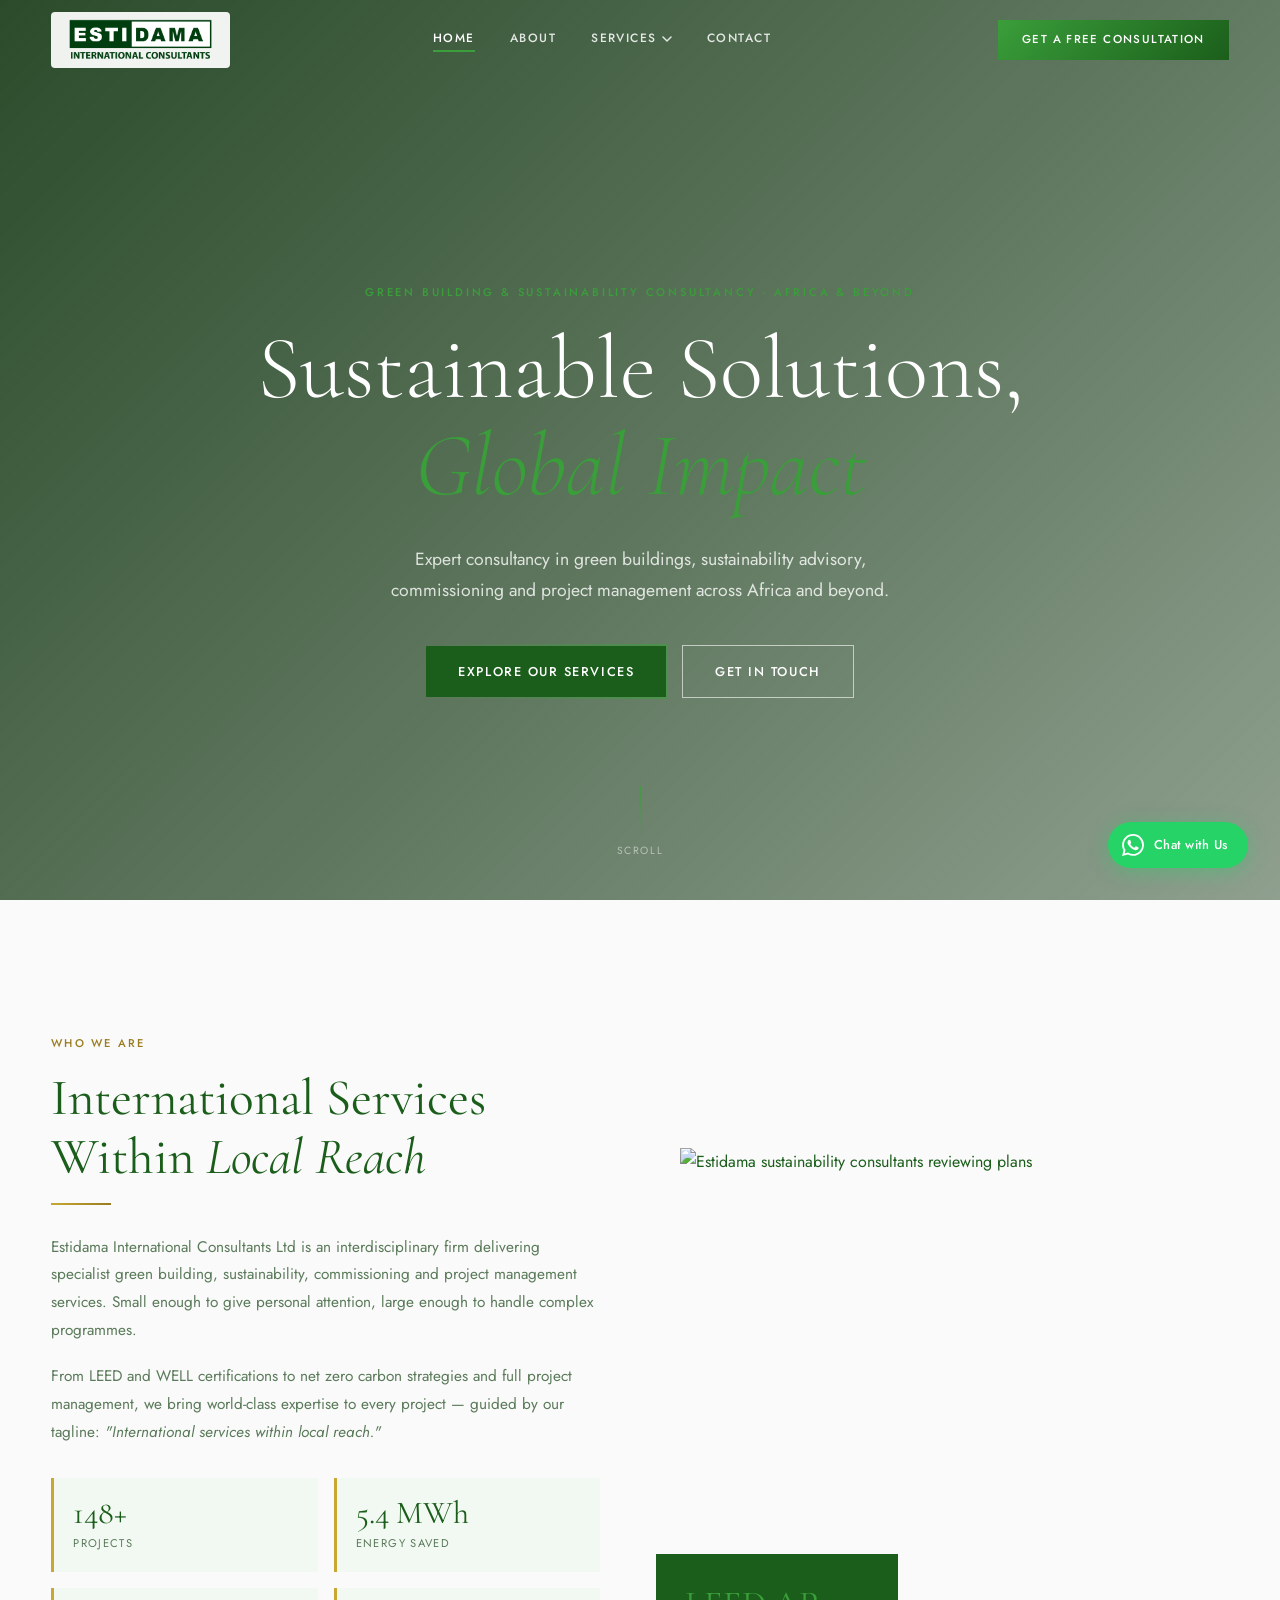
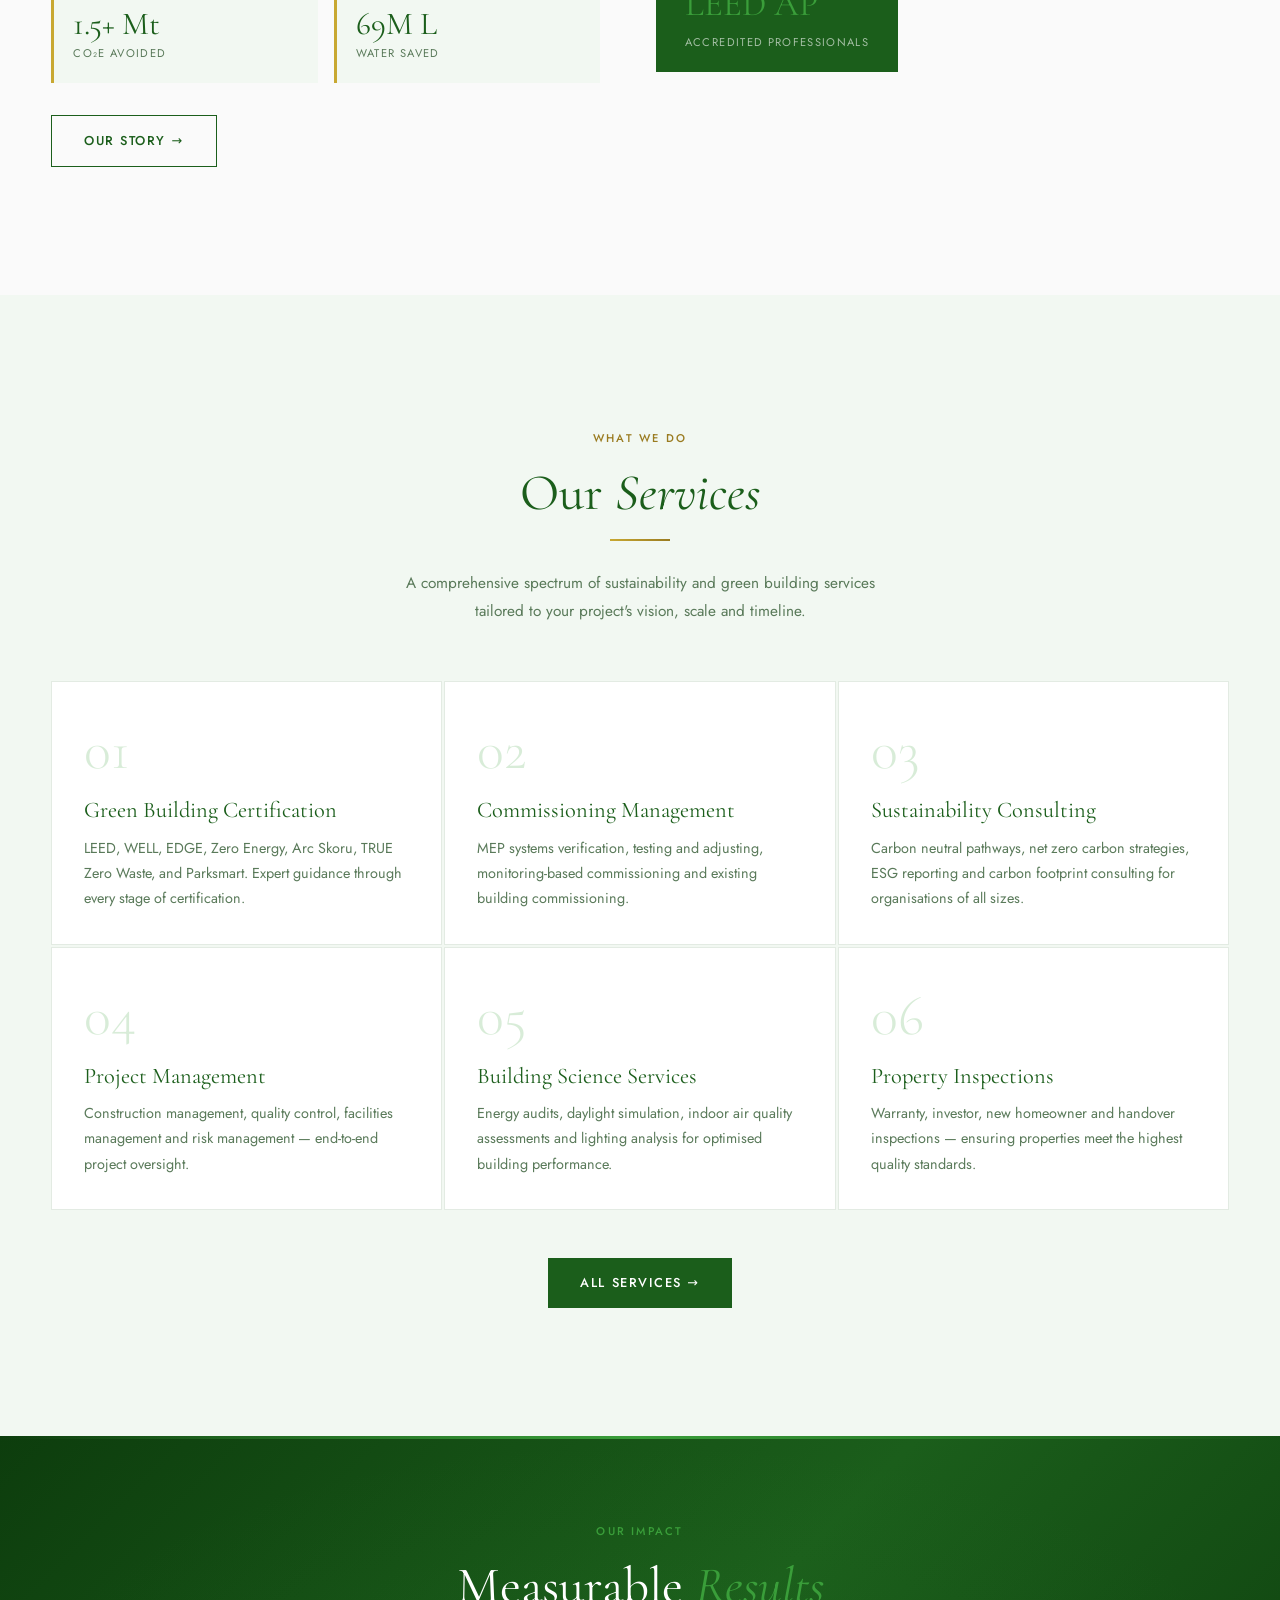
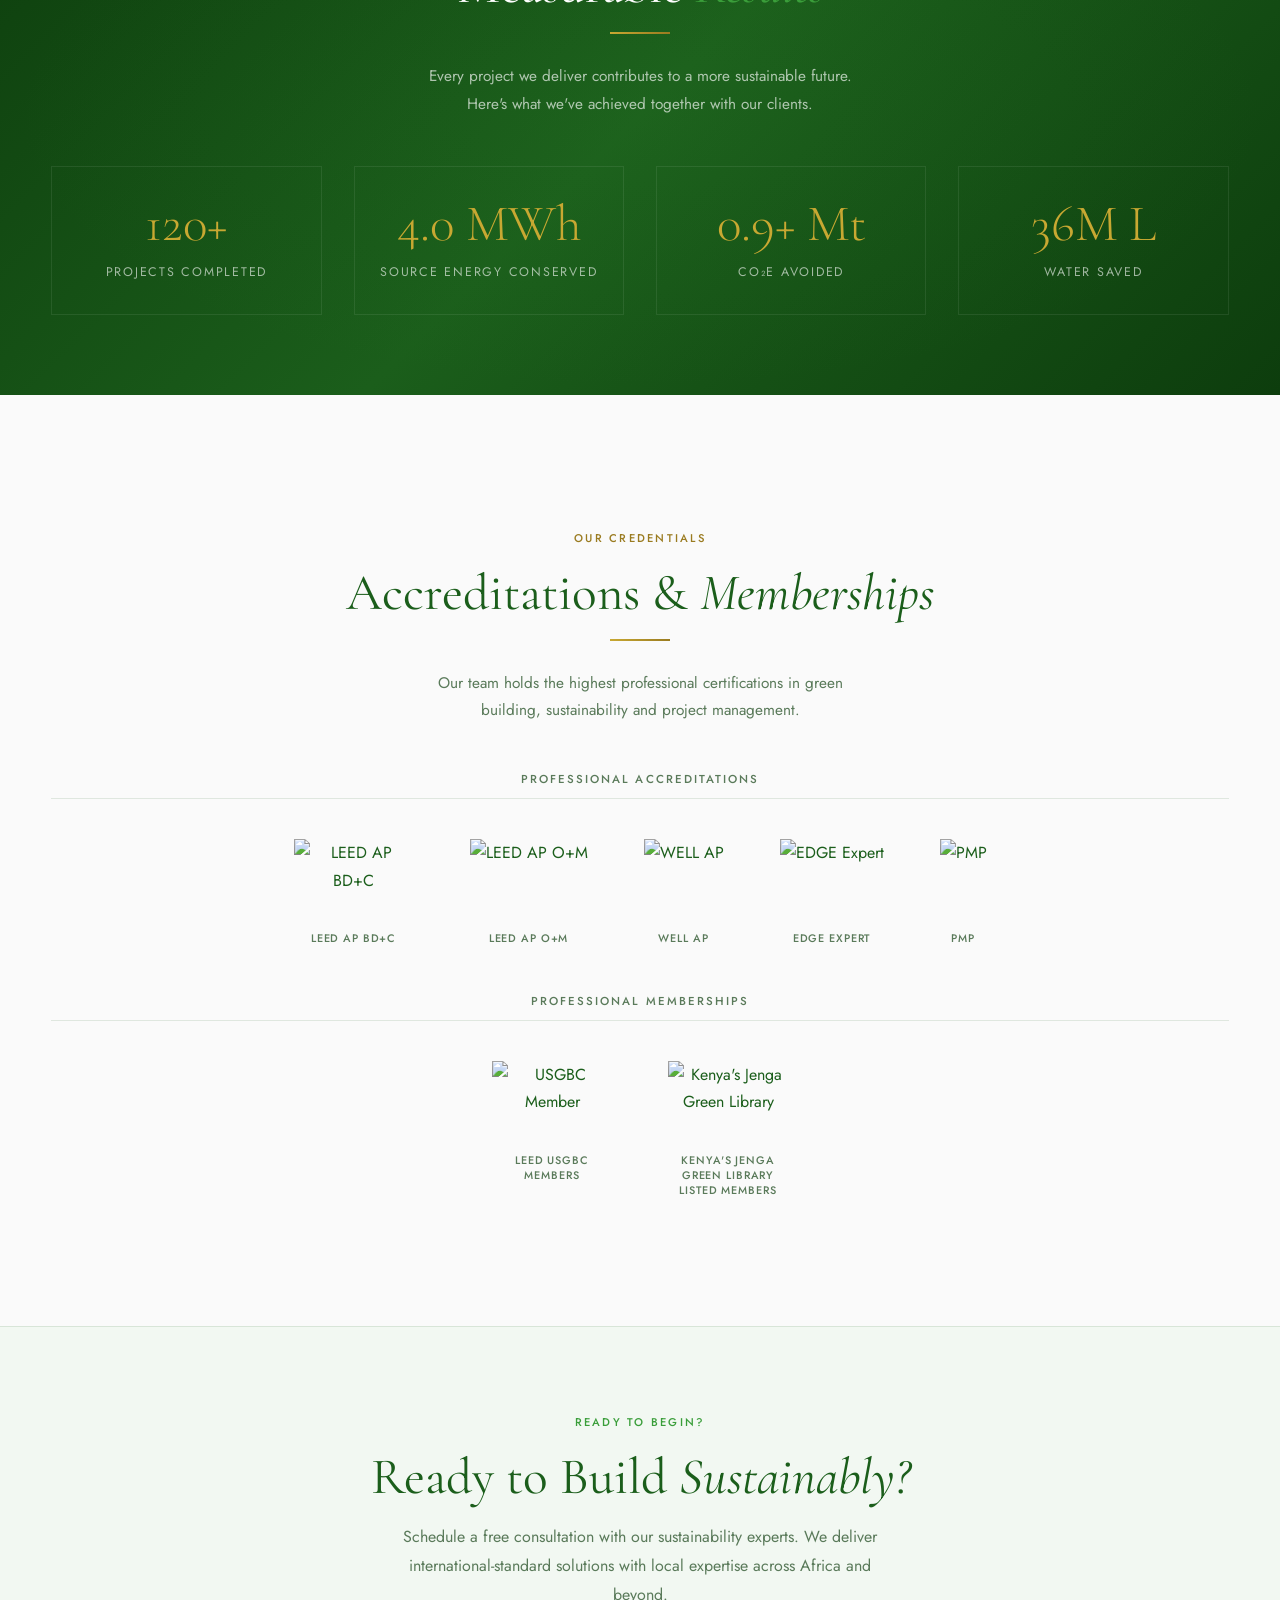
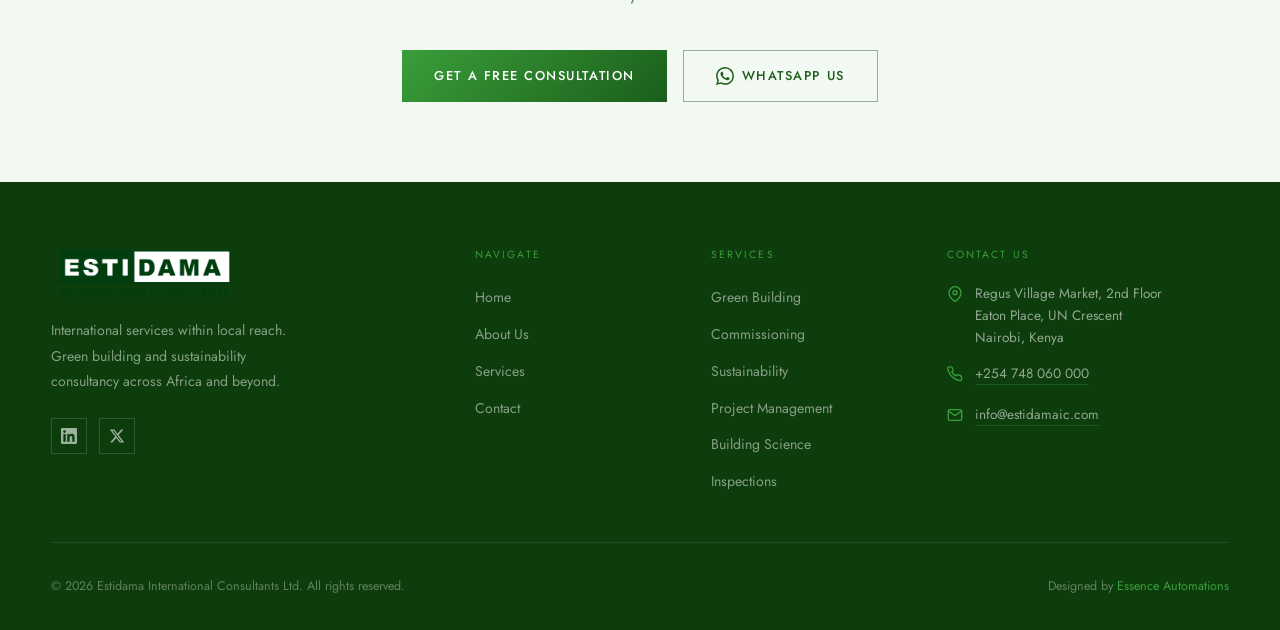
==== commit 41993dba: "Use logo as OG/WhatsApp sharing image across all pages - Generated og-image.jpg (1200x630, logo on d" ====
--- a/index.html
+++ b/index.html
@@ -14,7 +14,7 @@
   <meta property="og:type" content="website" />
   <meta property="og:title" content="Estidama International Consultants | Sustainable Solutions, Global Impact" />
   <meta property="og:description" content="Expert consultancy in green buildings, sustainability advisory, commissioning and project management across Africa and beyond." />
-  <meta property="og:image" content="https://images.unsplash.com/photo-1556983852-43bf21186b2a?w=1200&h=630&fit=crop&q=80" />
+  <meta property="og:image" content="https://www.estidamaic.com/og-image.jpg" />
   <meta property="og:image:width" content="1200" />
   <meta property="og:image:alt" content="Estidama International Consultants — Green Building &amp; Sustainability" />
   <meta property="og:image:height" content="630" />
@@ -23,7 +23,7 @@
   <meta name="twitter:card" content="summary_large_image" />
   <meta name="twitter:title" content="Estidama International Consultants" />
   <meta name="twitter:description" content="Sustainable Solutions, Global Impact. Green building and sustainability consultancy." />
-  <meta name="twitter:image" content="https://images.unsplash.com/photo-1556983852-43bf21186b2a?w=1200&h=630&fit=crop&q=80" />
+  <meta name="twitter:image" content="https://www.estidamaic.com/og-image.jpg" />
 
   <!-- Structured Data: LocalBusiness -->
   <script type="application/ld+json">
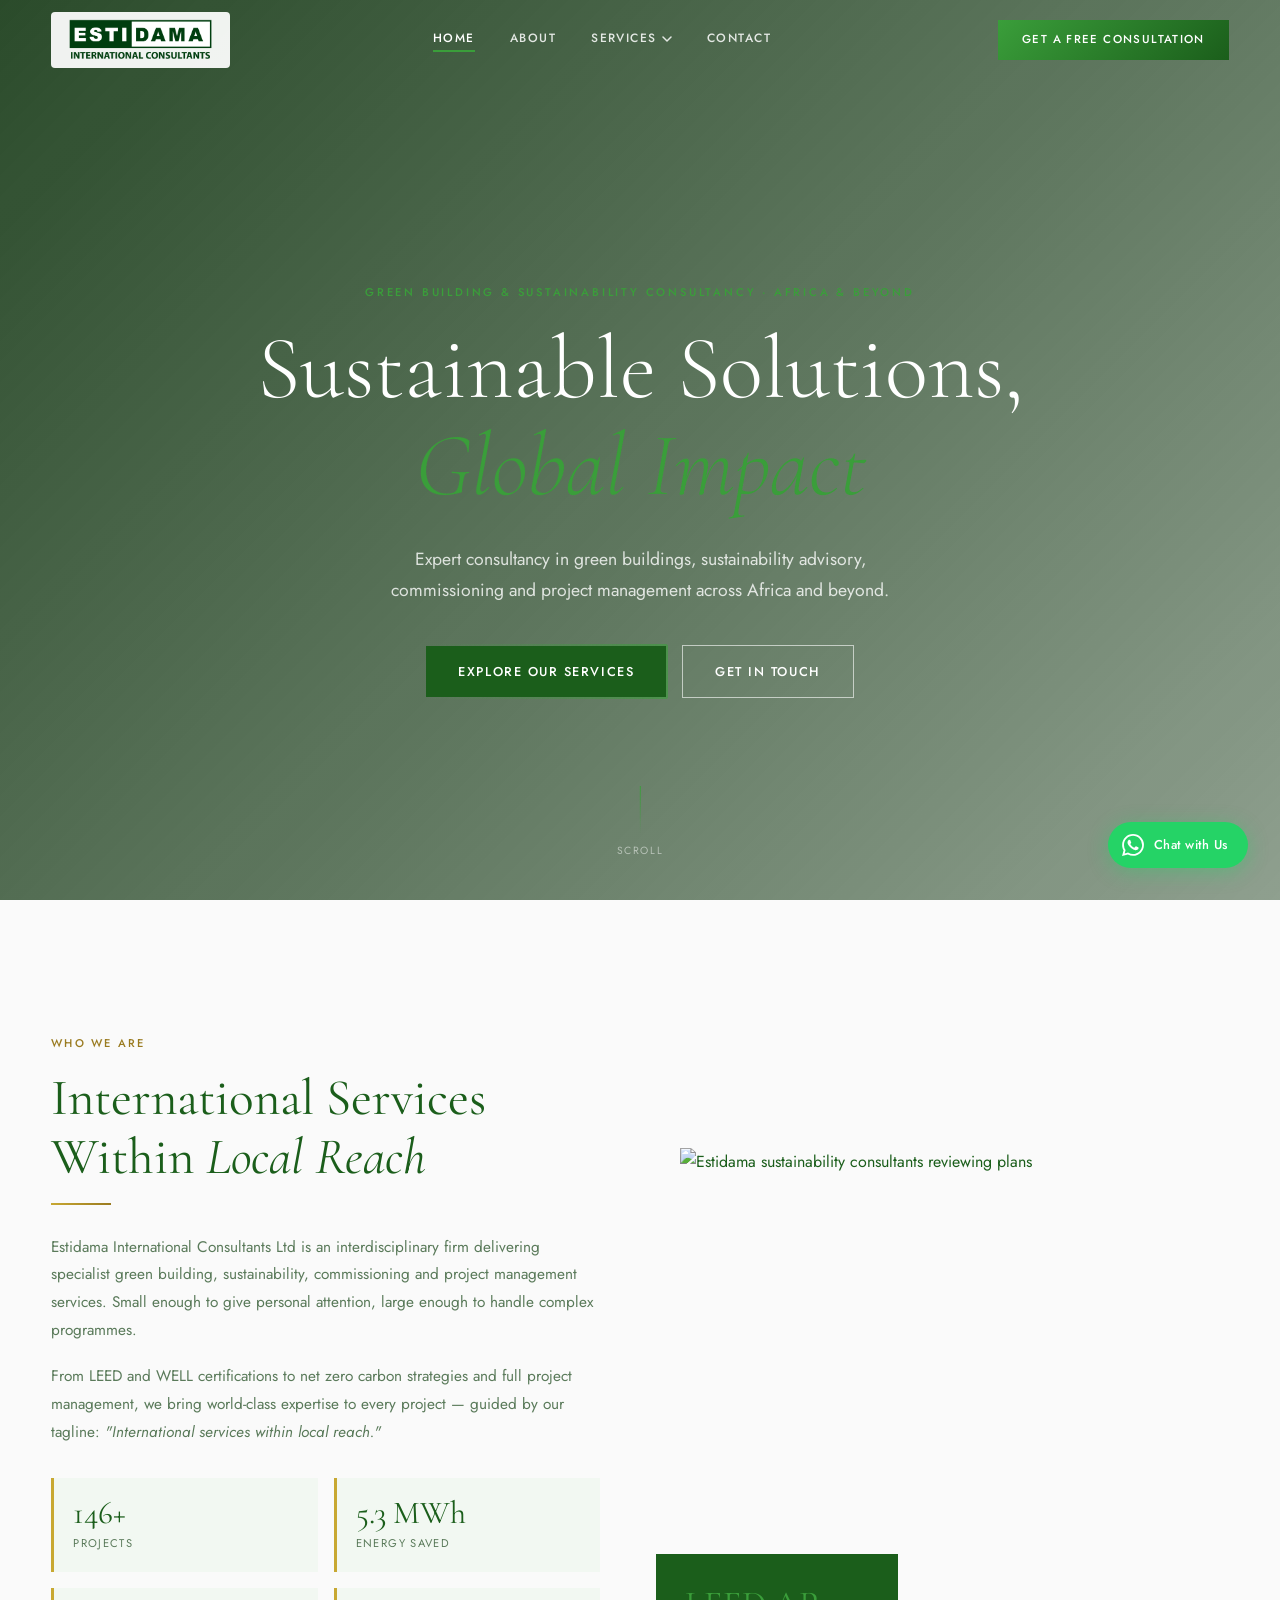
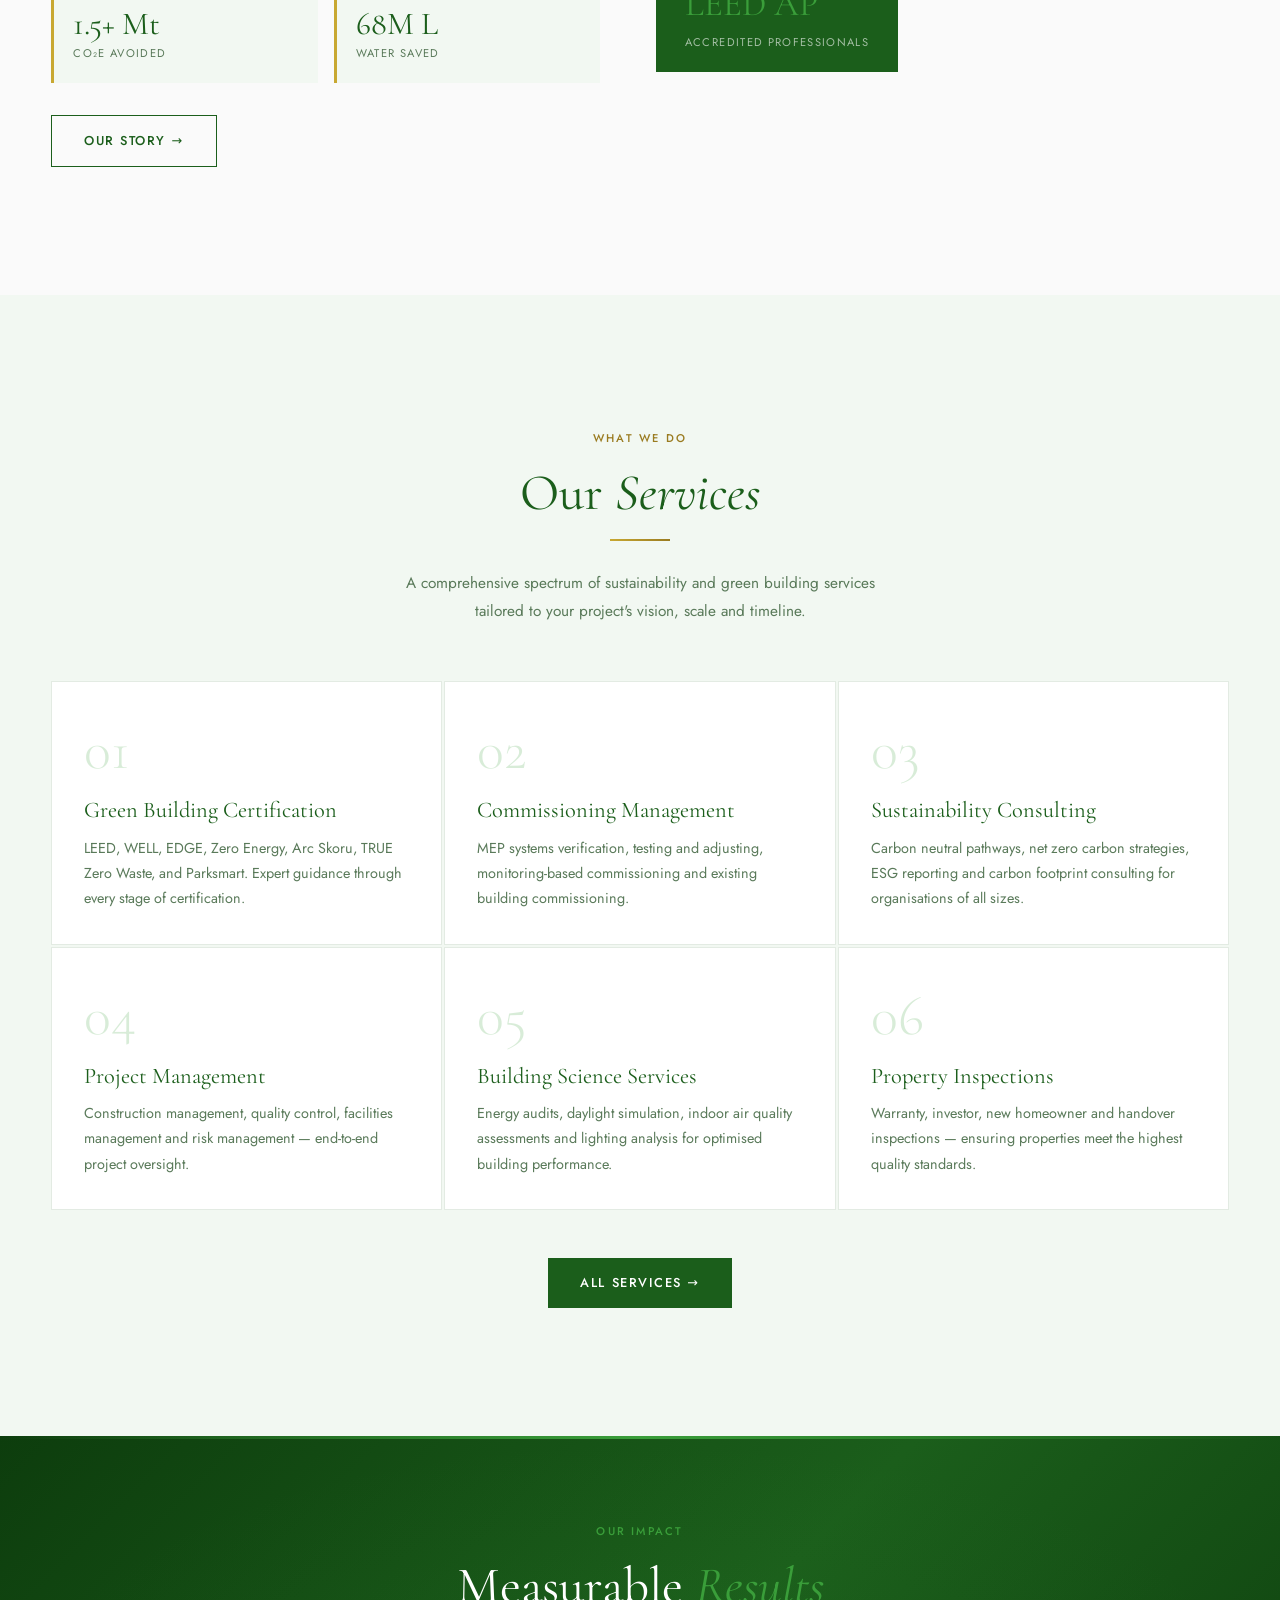
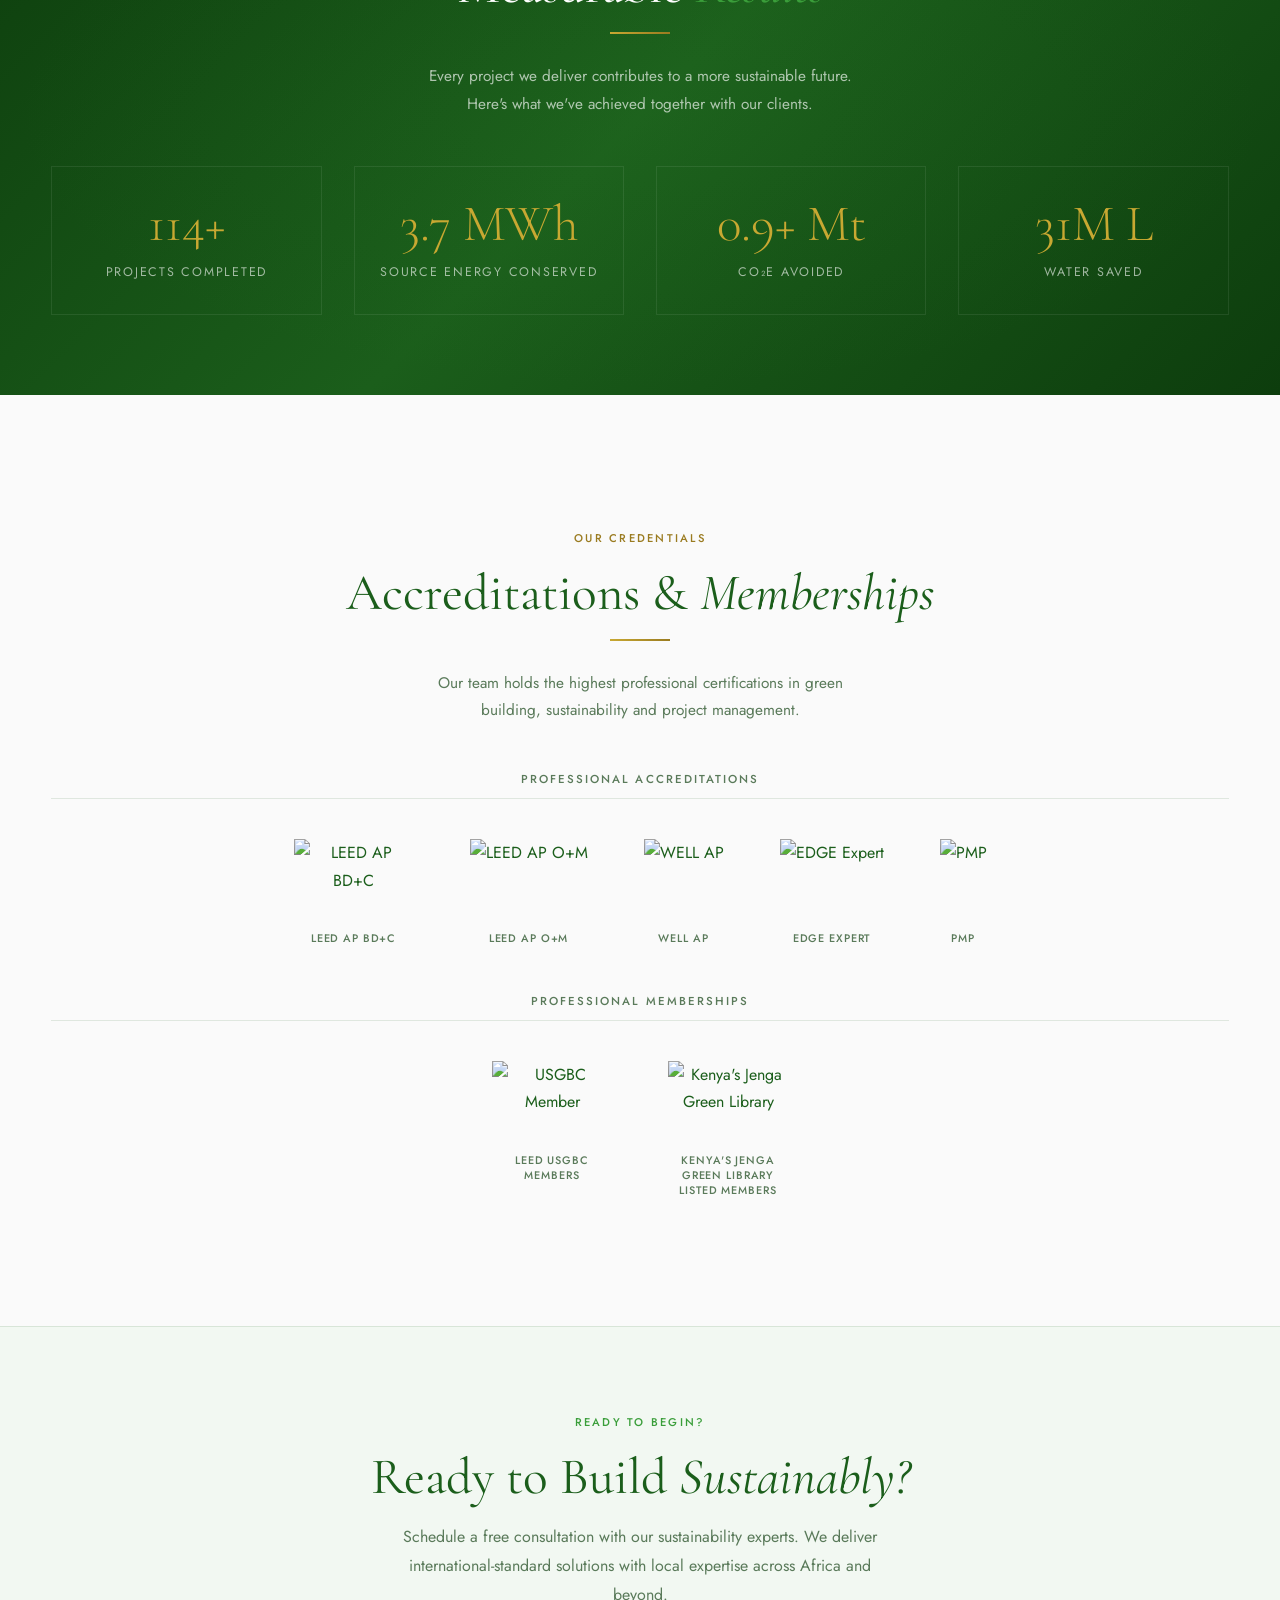
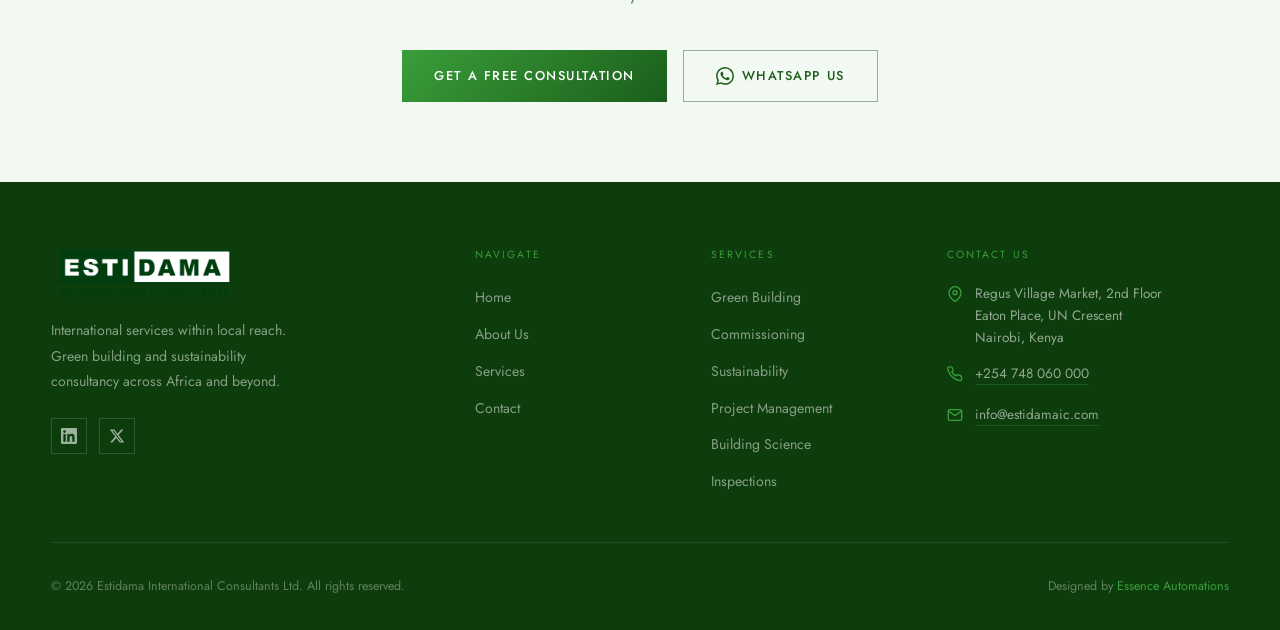
==== commit a9553011: "Fix OG image URL for WhatsApp sharing Use raw.githubusercontent.com URL so the image is publicly acc" ====
--- a/index.html
+++ b/index.html
@@ -14,7 +14,7 @@
   <meta property="og:type" content="website" />
   <meta property="og:title" content="Estidama International Consultants | Sustainable Solutions, Global Impact" />
   <meta property="og:description" content="Expert consultancy in green buildings, sustainability advisory, commissioning and project management across Africa and beyond." />
-  <meta property="og:image" content="https://www.estidamaic.com/og-image.jpg" />
+  <meta property="og:image" content="https://raw.githubusercontent.com/joelmuthee/estidama/main/og-image.jpg" />
   <meta property="og:image:width" content="1200" />
   <meta property="og:image:alt" content="Estidama International Consultants — Green Building &amp; Sustainability" />
   <meta property="og:image:height" content="630" />
@@ -23,7 +23,7 @@
   <meta name="twitter:card" content="summary_large_image" />
   <meta name="twitter:title" content="Estidama International Consultants" />
   <meta name="twitter:description" content="Sustainable Solutions, Global Impact. Green building and sustainability consultancy." />
-  <meta name="twitter:image" content="https://www.estidamaic.com/og-image.jpg" />
+  <meta name="twitter:image" content="https://raw.githubusercontent.com/joelmuthee/estidama/main/og-image.jpg" />
 
   <!-- Structured Data: LocalBusiness -->
   <script type="application/ld+json">
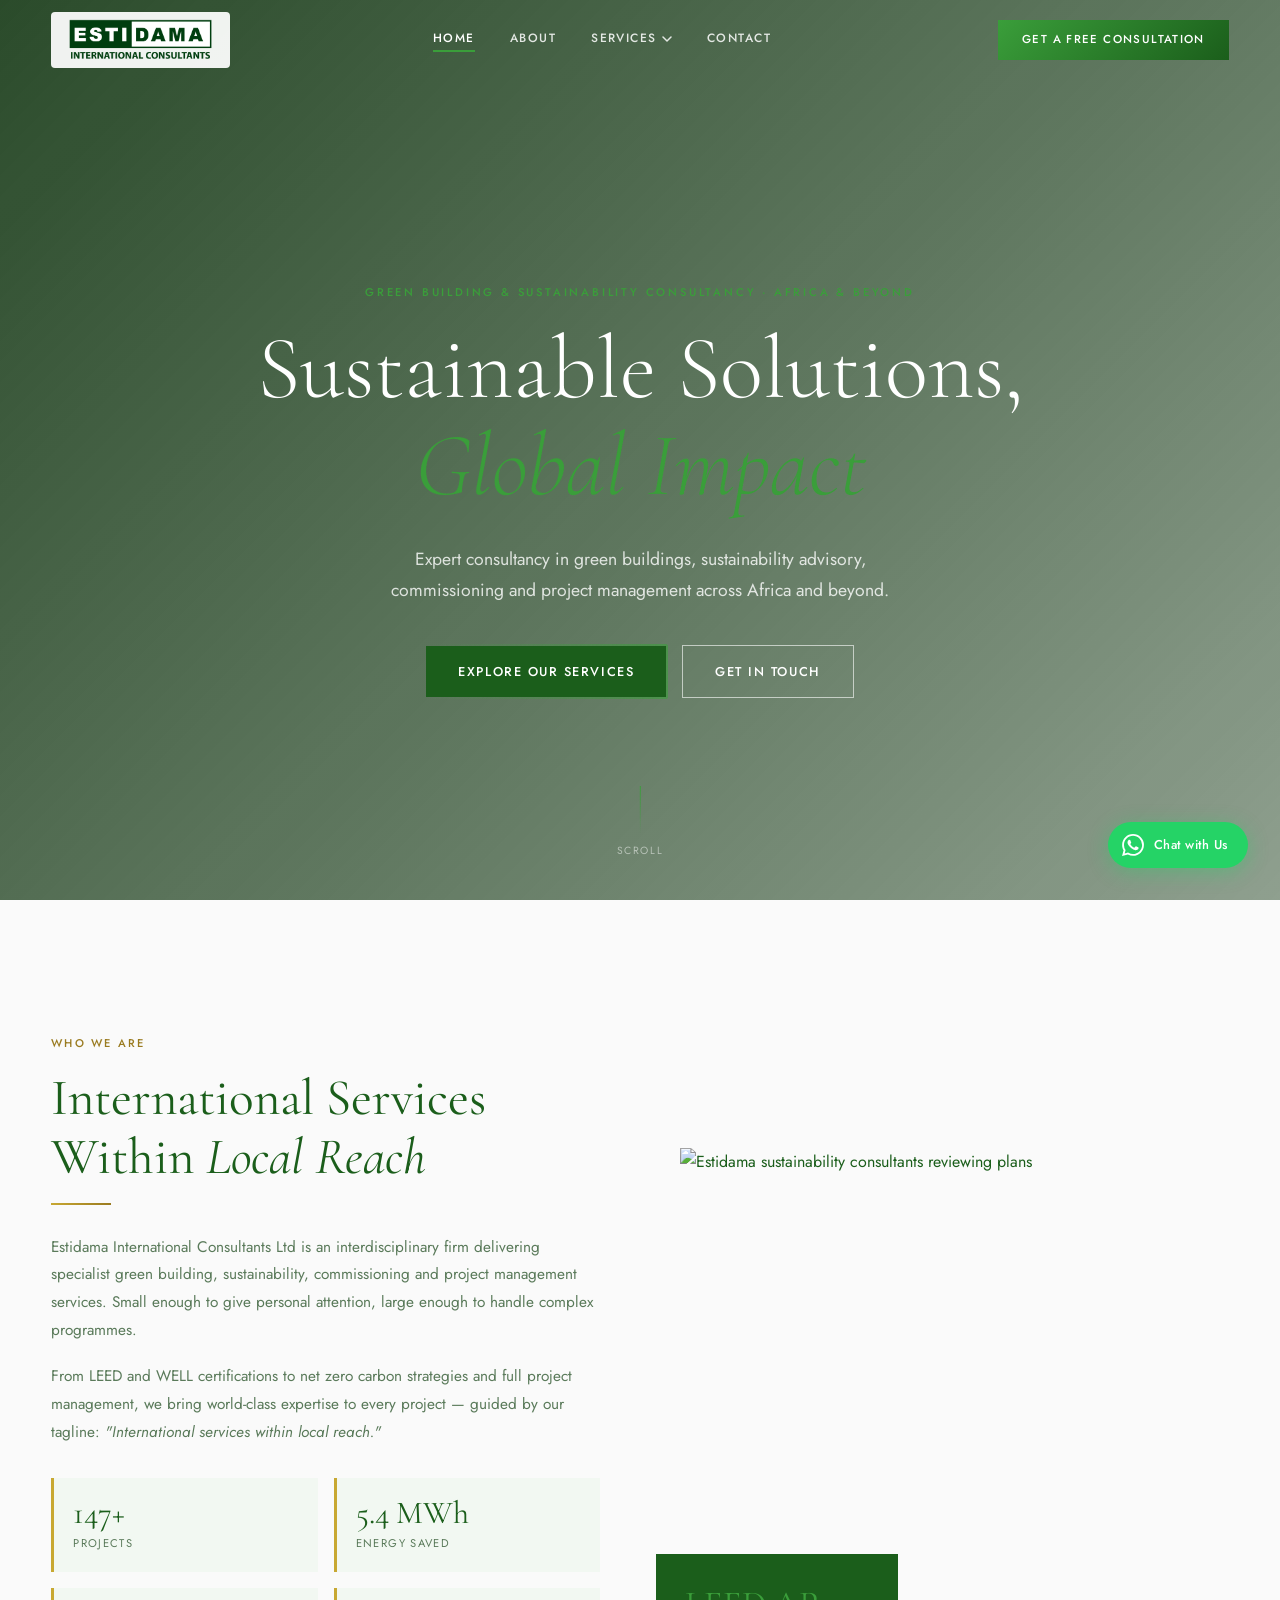
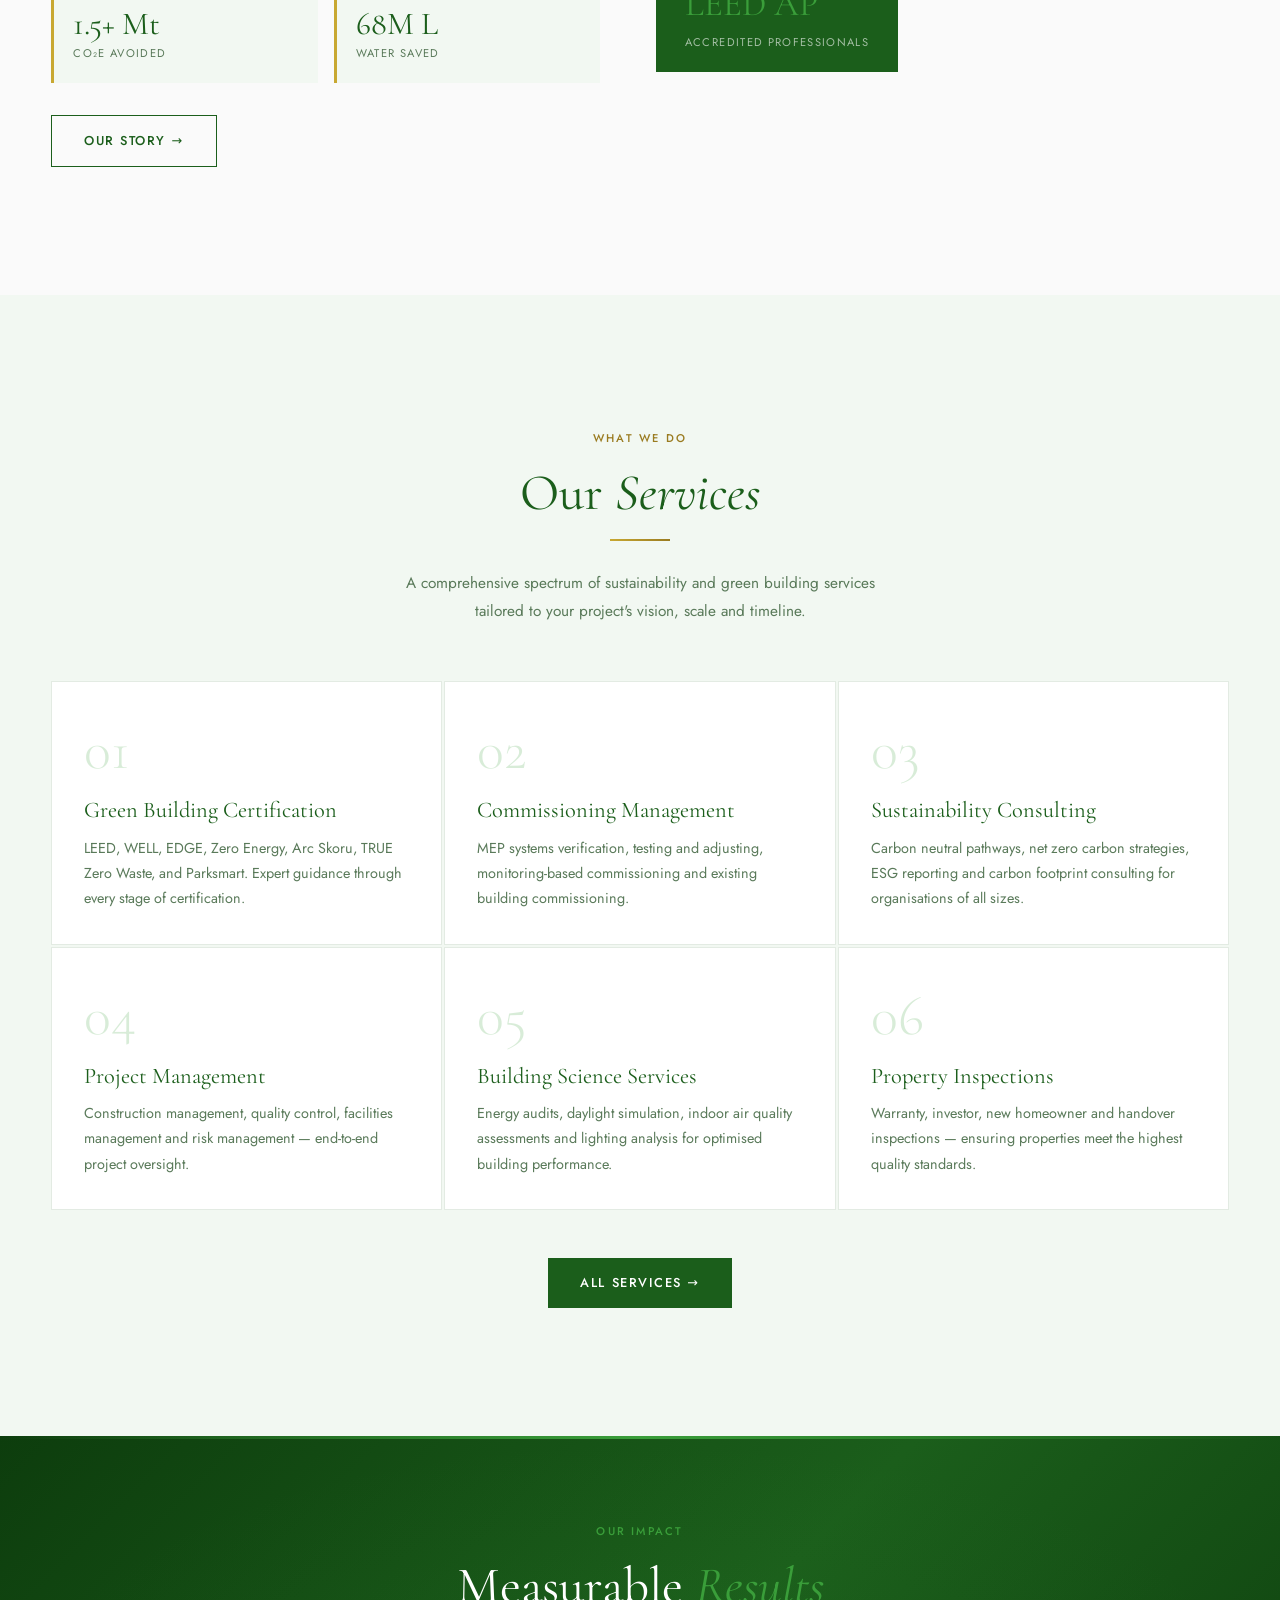
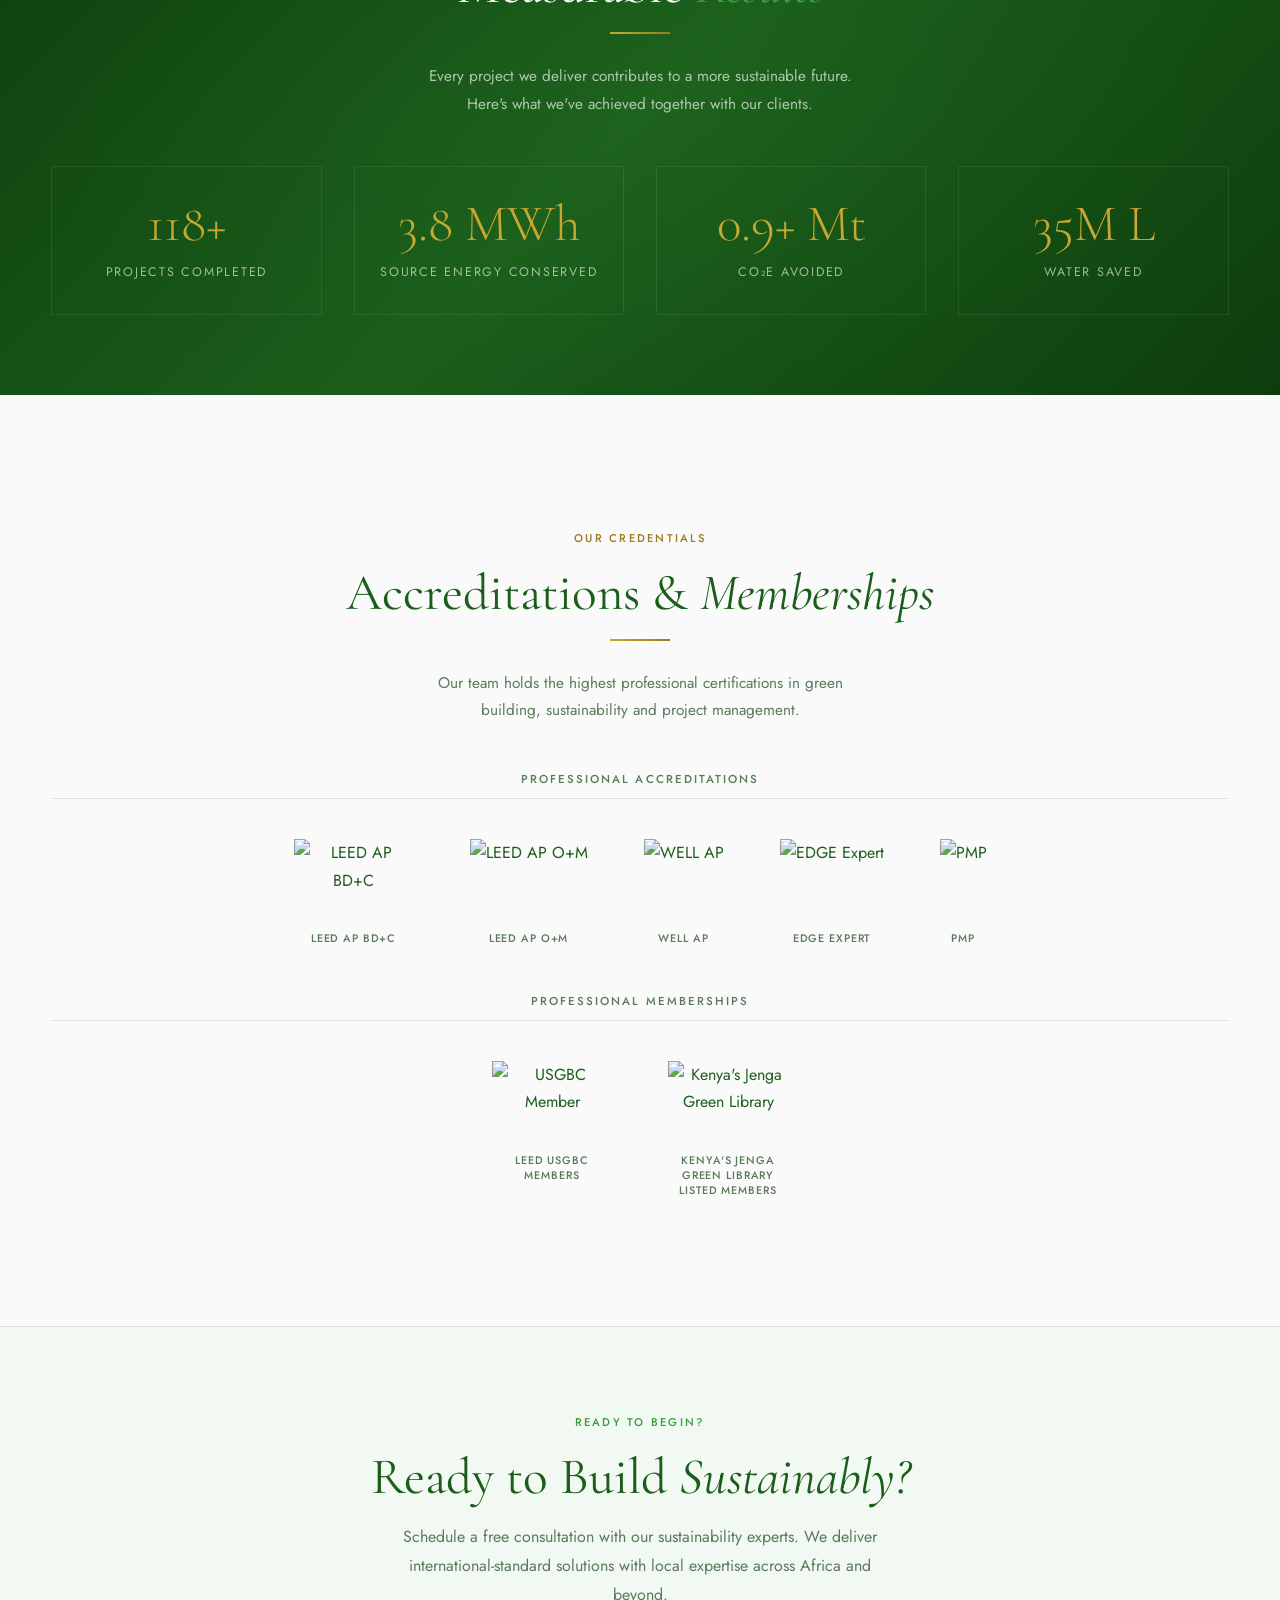
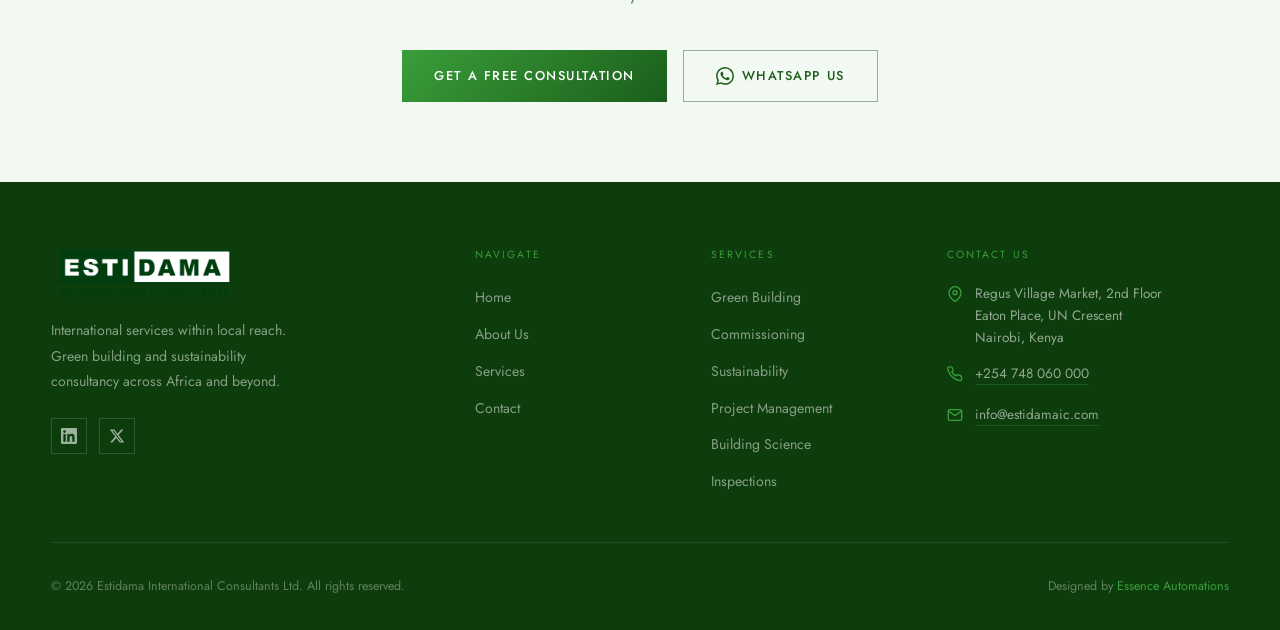
==== commit 790ae411: "Fix OG image URL to use correct hosting domain estidama.essenceautomations.com, not estidamaic.com  " ====
--- a/index.html
+++ b/index.html
@@ -14,7 +14,7 @@
   <meta property="og:type" content="website" />
   <meta property="og:title" content="Estidama International Consultants | Sustainable Solutions, Global Impact" />
   <meta property="og:description" content="Expert consultancy in green buildings, sustainability advisory, commissioning and project management across Africa and beyond." />
-  <meta property="og:image" content="https://raw.githubusercontent.com/joelmuthee/estidama/main/og-image.jpg" />
+  <meta property="og:image" content="https://estidama.essenceautomations.com/og-image.jpg" />
   <meta property="og:image:width" content="1200" />
   <meta property="og:image:alt" content="Estidama International Consultants — Green Building &amp; Sustainability" />
   <meta property="og:image:height" content="630" />
@@ -23,7 +23,7 @@
   <meta name="twitter:card" content="summary_large_image" />
   <meta name="twitter:title" content="Estidama International Consultants" />
   <meta name="twitter:description" content="Sustainable Solutions, Global Impact. Green building and sustainability consultancy." />
-  <meta name="twitter:image" content="https://raw.githubusercontent.com/joelmuthee/estidama/main/og-image.jpg" />
+  <meta name="twitter:image" content="https://estidama.essenceautomations.com/og-image.jpg" />
 
   <!-- Structured Data: LocalBusiness -->
   <script type="application/ld+json">
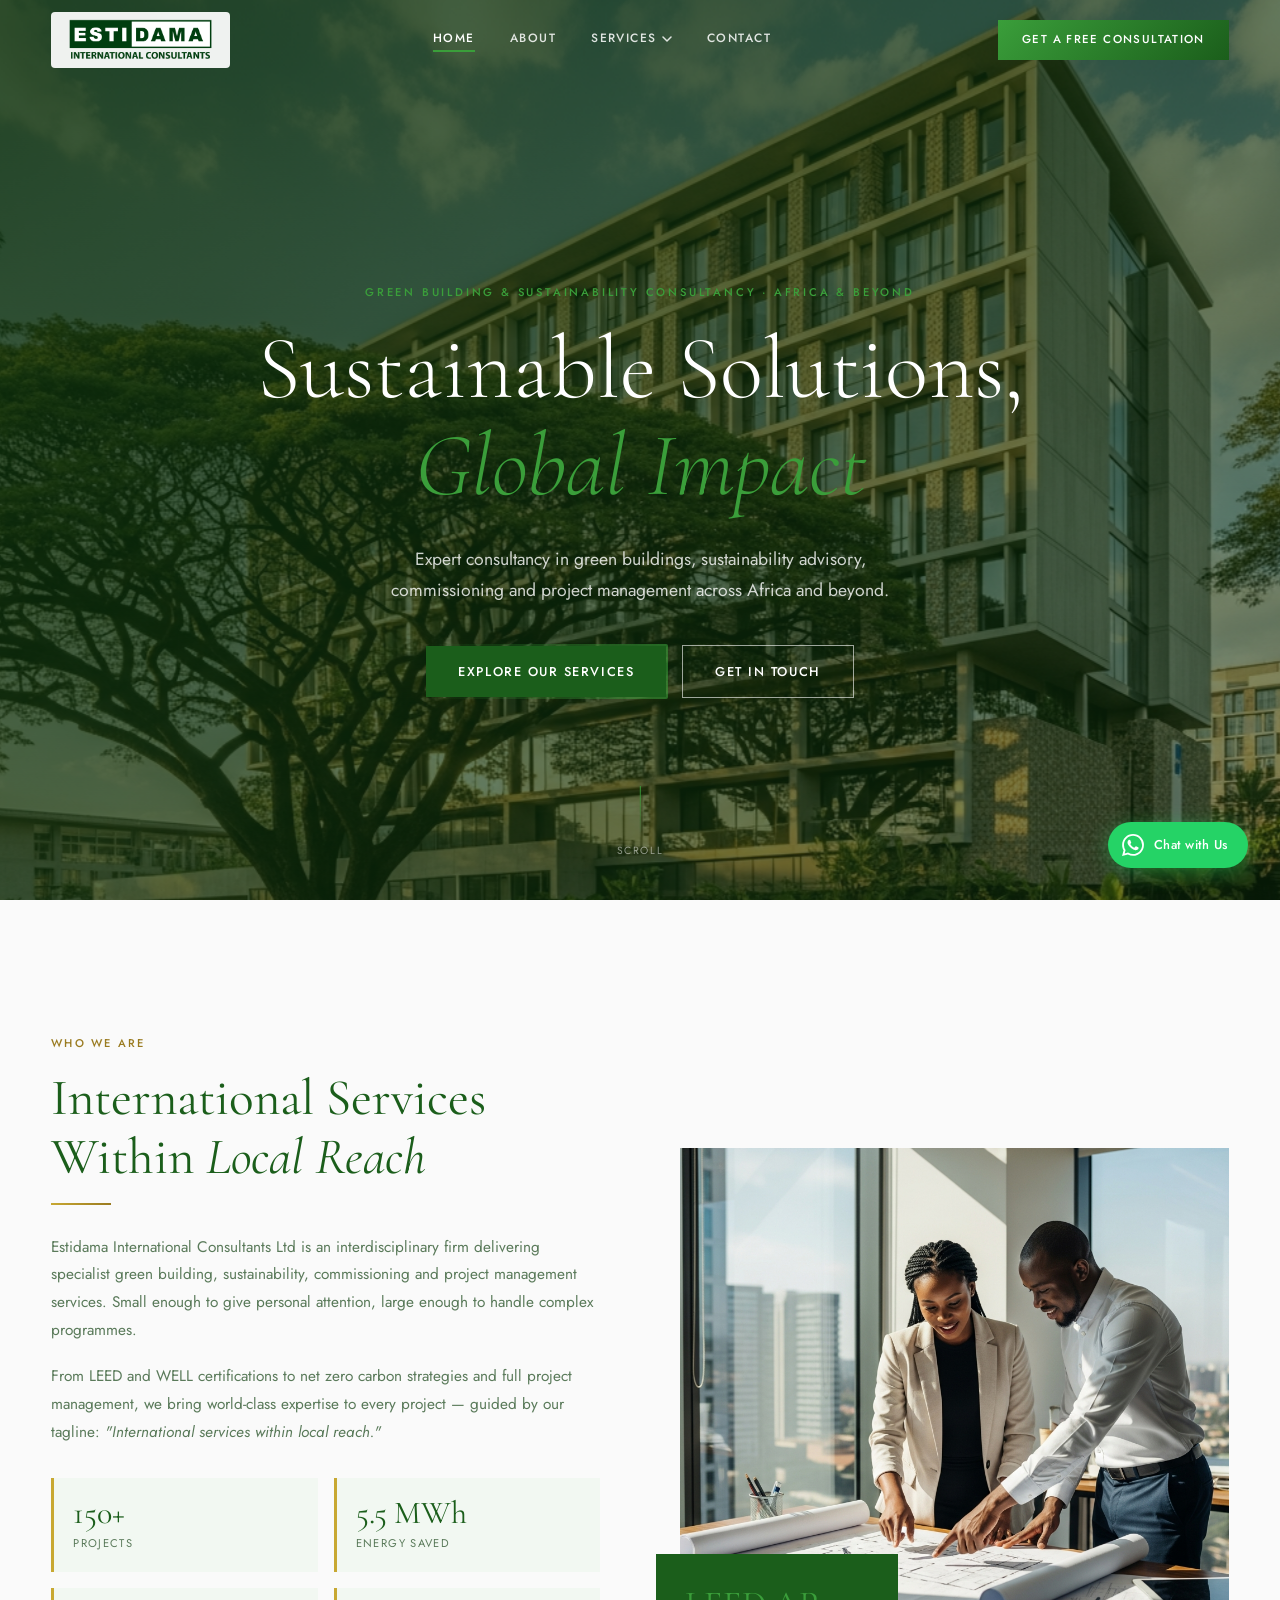
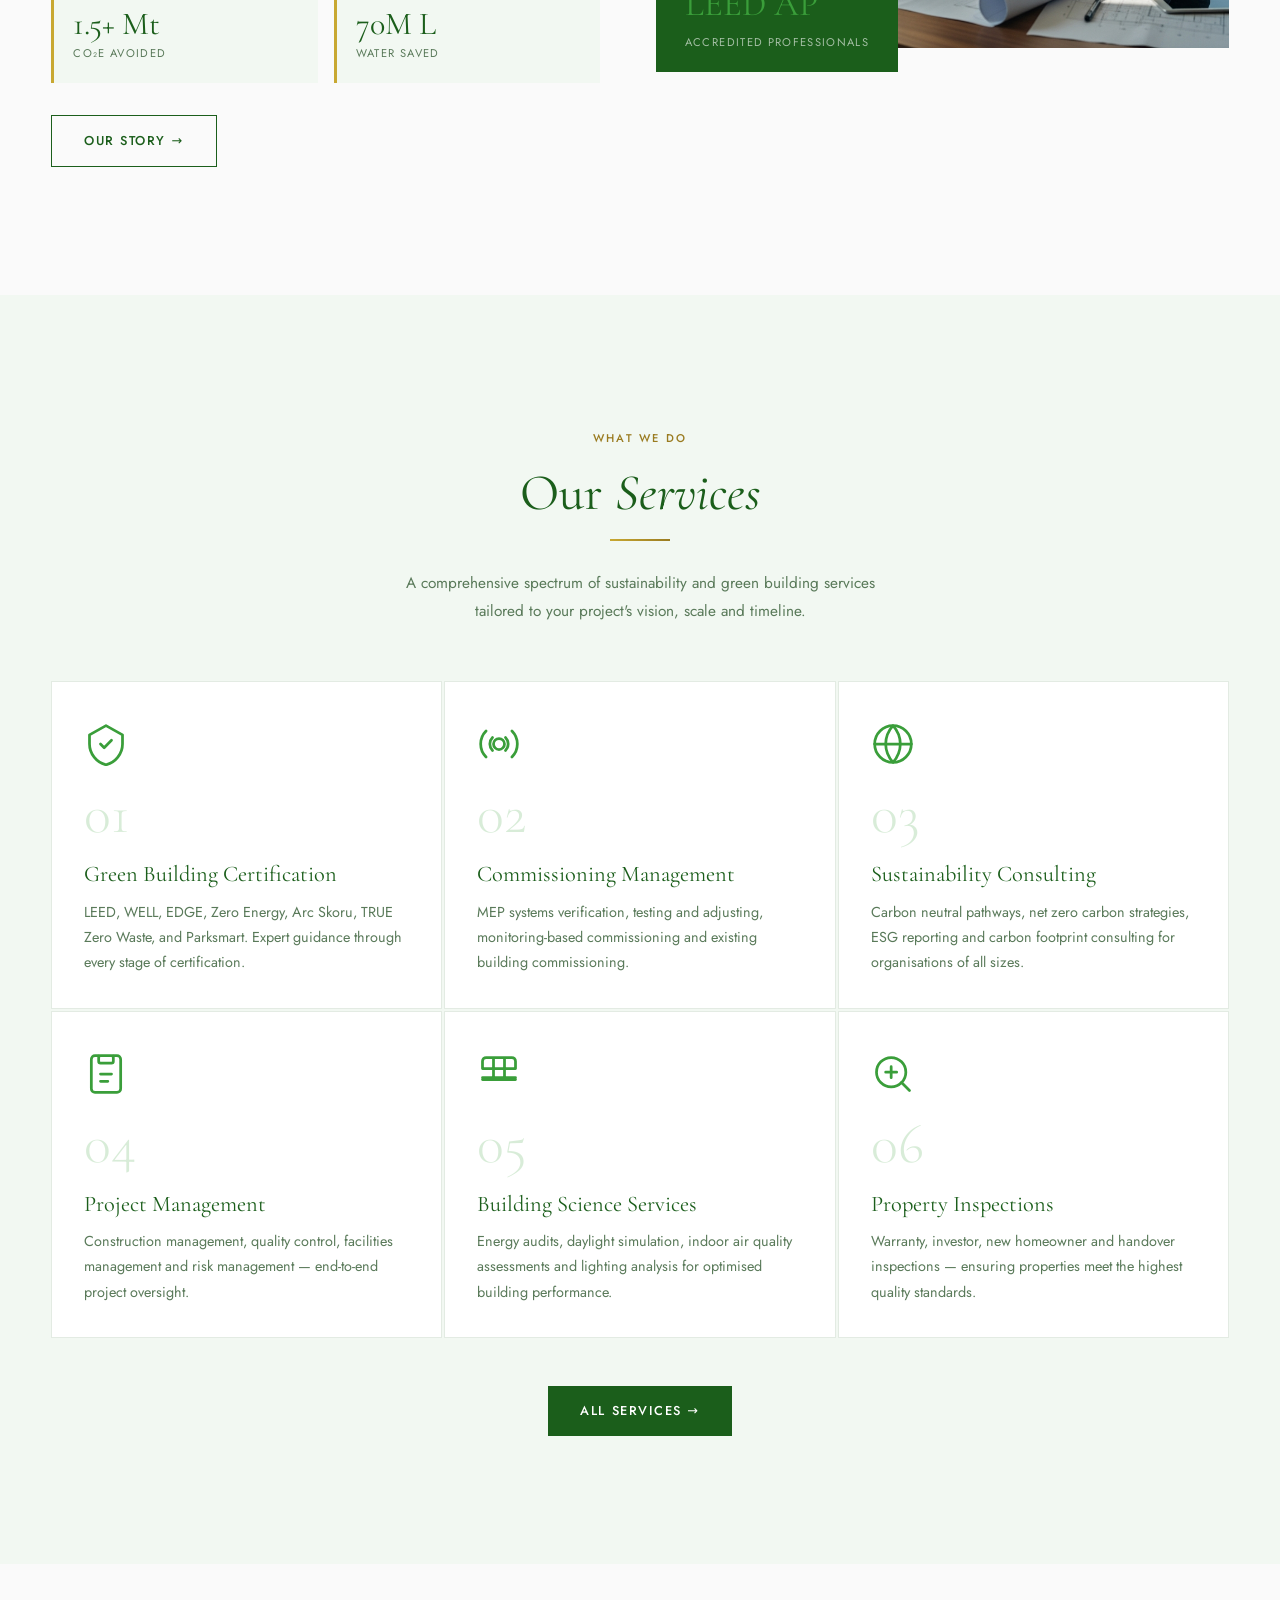
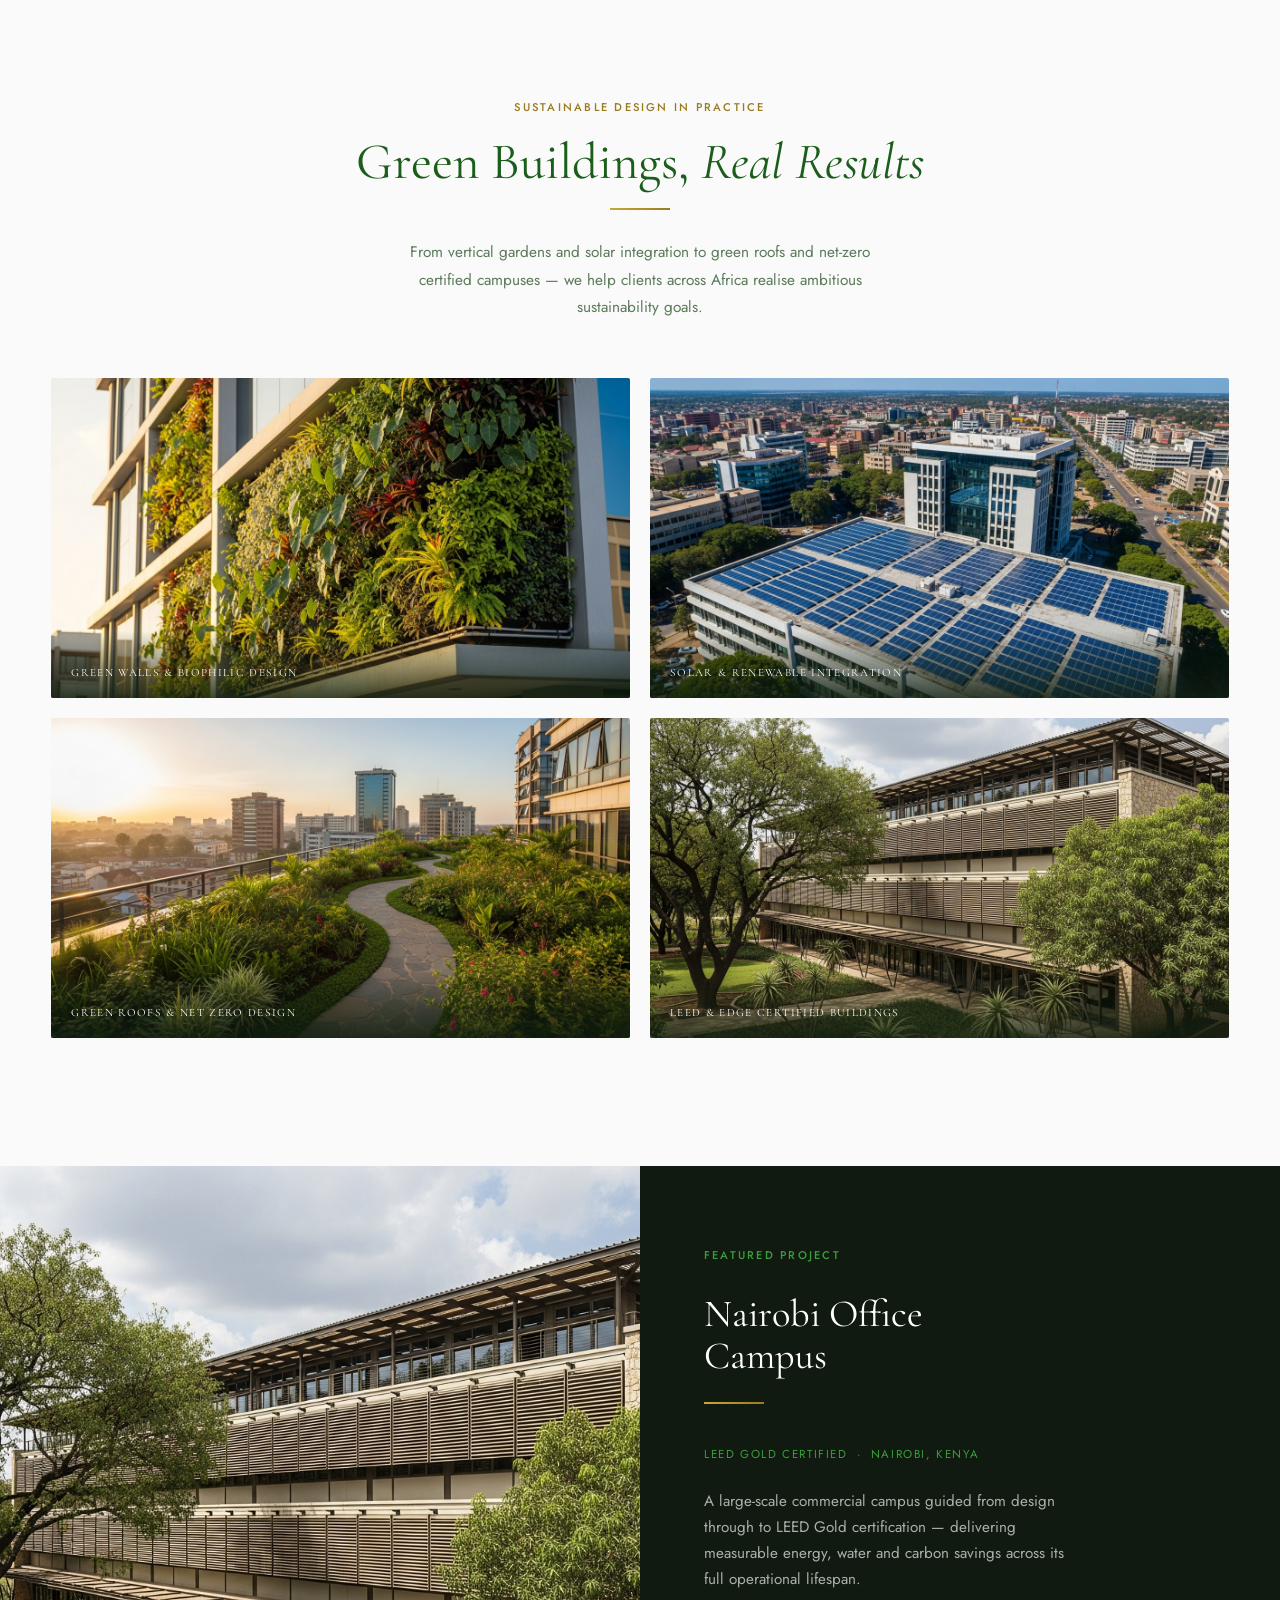
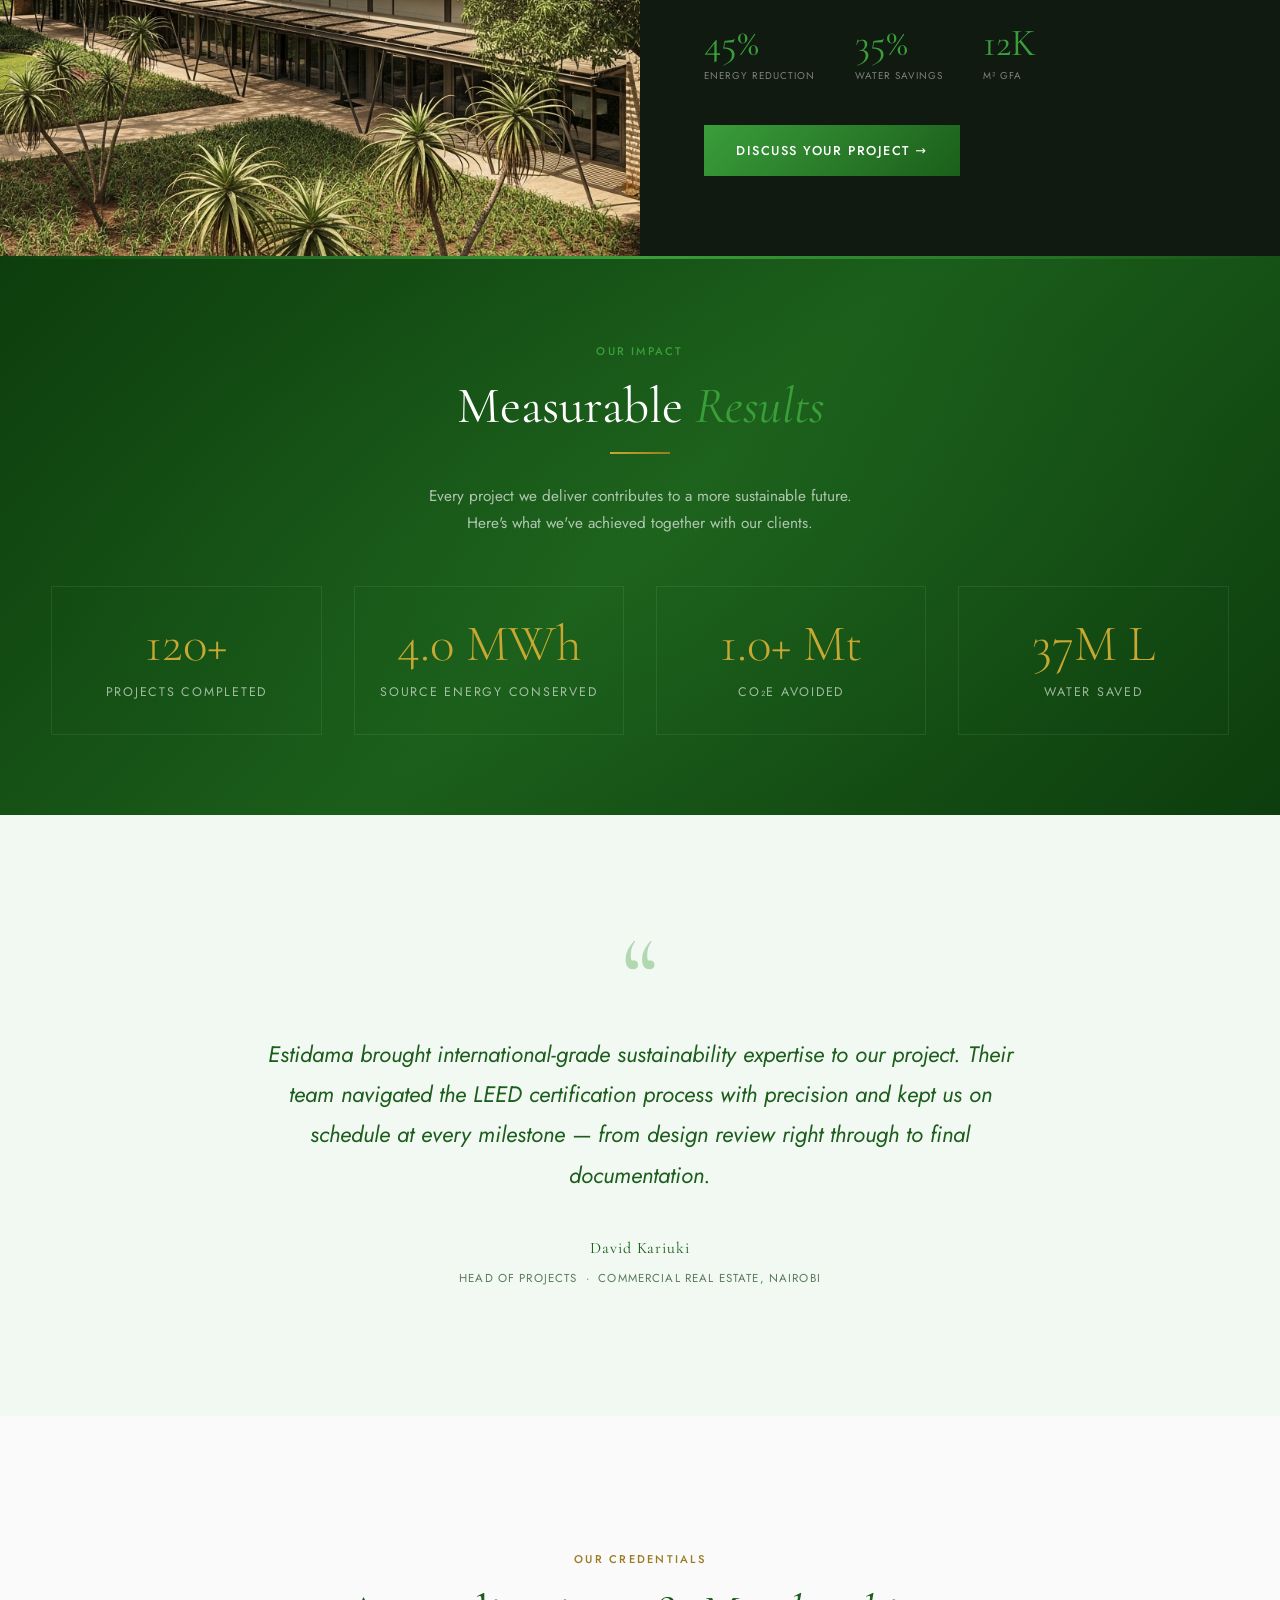
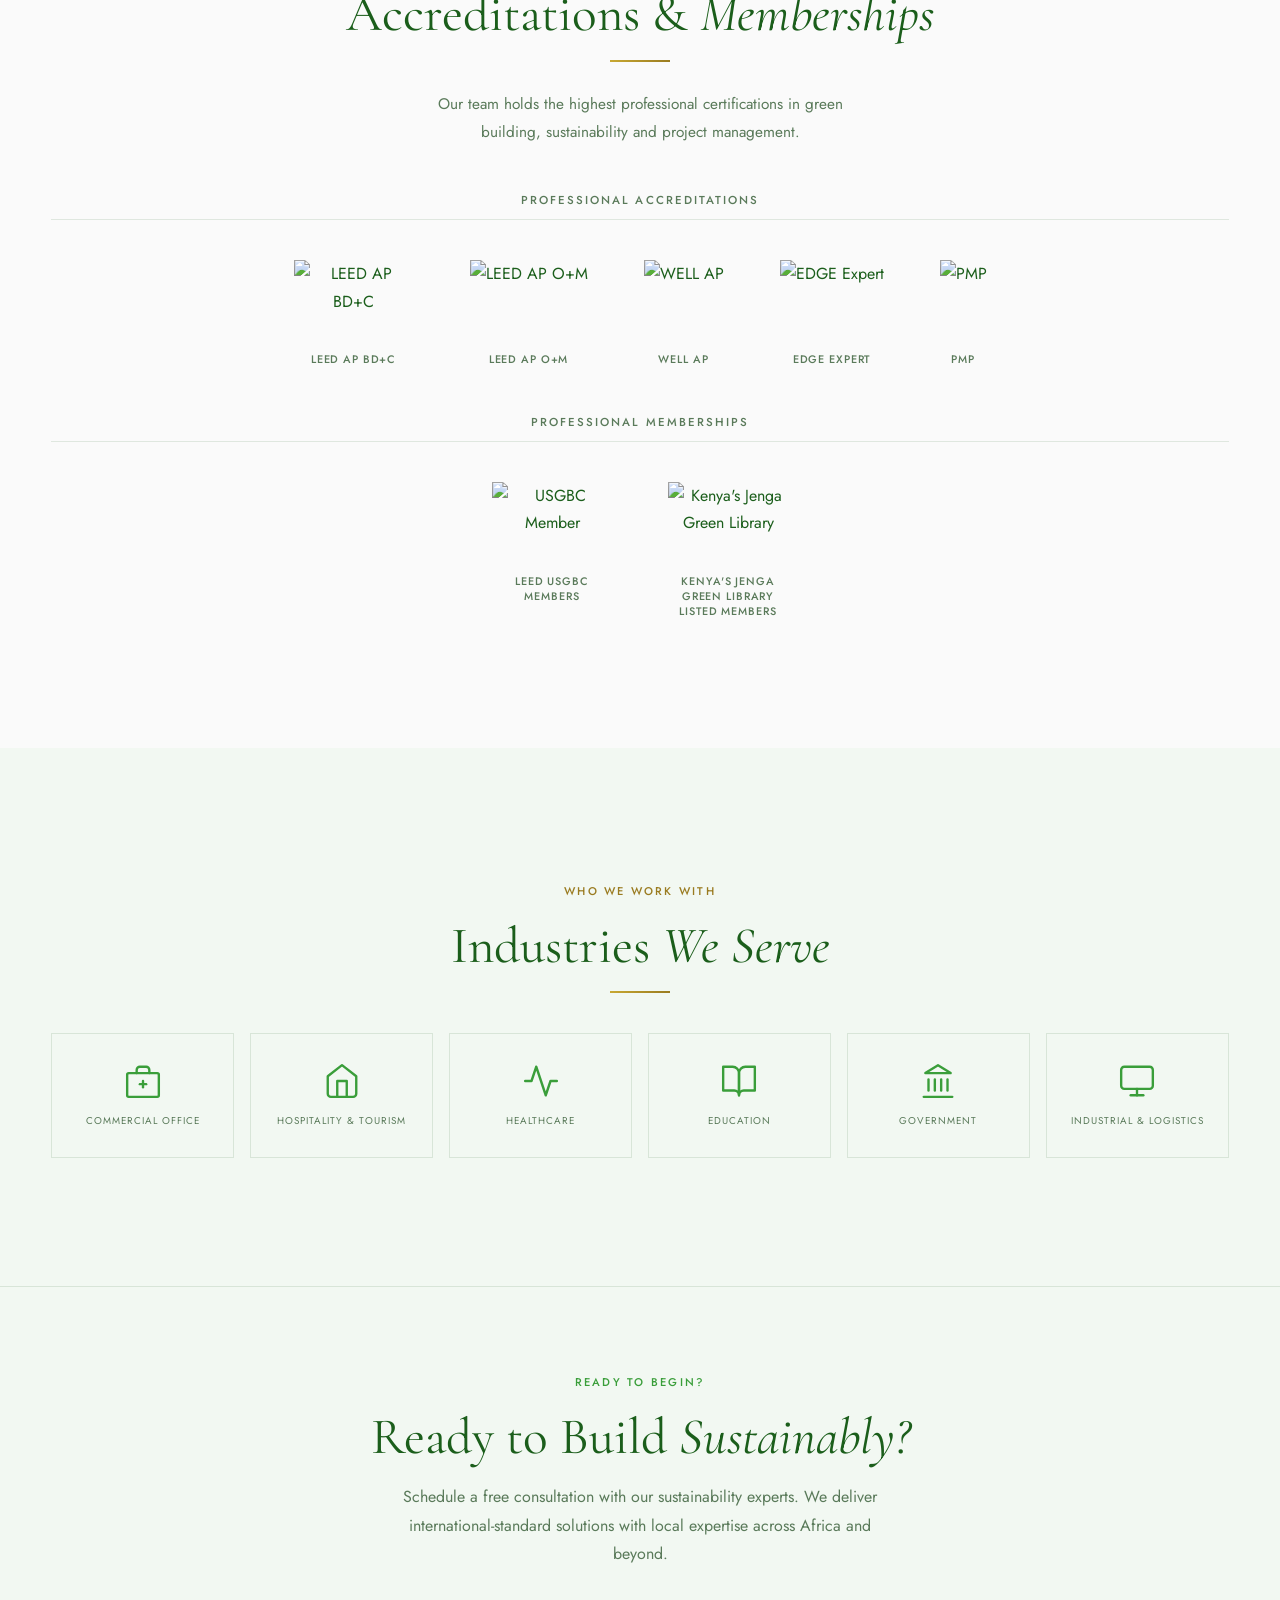
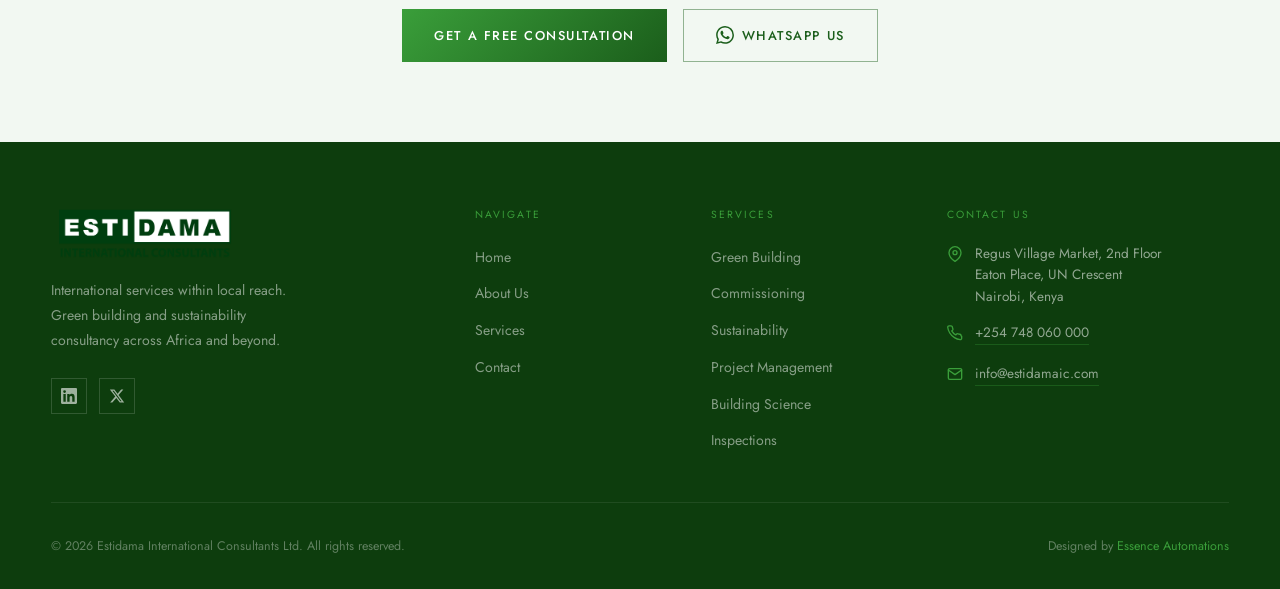
==== commit 67ad819b: "Add Pixa-generated green building images and homepage enhancements - Replace hero with AI-generated " ====
--- a/index.html
+++ b/index.html
@@ -184,7 +184,7 @@
             <a href="about.html" class="btn btn--outline">Our Story &rarr;</a>
           </div>
           <div class="reveal-right split-grid__media" style="position:relative;">
-            <img src="https://images.pexels.com/photos/6285150/pexels-photo-6285150.jpeg?auto=compress&cs=tinysrgb&w=1260&h=750&dpr=1" alt="Estidama sustainability consultants reviewing plans" loading="lazy" style="width:100%; height:500px; object-fit:cover; display:block;" />
+            <img src="about-consultants.jpg" alt="Estidama sustainability consultants reviewing building plans" loading="lazy" style="width:100%; height:500px; object-fit:cover; display:block;" />
             <div style="position:absolute; bottom:-1.5rem; left:-1.5rem; background:var(--dark); color:var(--white); padding:1.2rem 1.8rem; z-index:2;">
               <div style="font-family:var(--font-head); font-size:2.2rem; color:var(--accent);">LEED AP</div>
               <div style="font-size:0.7rem; letter-spacing:0.12em; text-transform:uppercase; color:rgba(255,255,255,0.6);">Accredited Professionals</div>
@@ -205,31 +205,37 @@
         </div>
         <div class="services-grid stagger">
           <article class="service-card">
+            <div class="service-card__icon" aria-hidden="true"><svg viewBox="0 0 24 24" fill="none" stroke="currentColor" stroke-width="1.5" stroke-linecap="round" stroke-linejoin="round"><path d="M12 2L3 7v5c0 5.25 3.75 10.15 9 11.35C17.25 22.15 21 17.25 21 12V7L12 2z"/><path d="M9 12l2 2 4-4"/></svg></div>
             <div class="service-card__num">01</div>
             <h3 class="service-card__title">Green Building Certification</h3>
             <p class="service-card__text">LEED, WELL, EDGE, Zero Energy, Arc Skoru, TRUE Zero Waste, and Parksmart. Expert guidance through every stage of certification.</p>
           </article>
           <article class="service-card">
+            <div class="service-card__icon" aria-hidden="true"><svg viewBox="0 0 24 24" fill="none" stroke="currentColor" stroke-width="1.5" stroke-linecap="round" stroke-linejoin="round"><circle cx="12" cy="12" r="3"/><path d="M19.07 4.93a10 10 0 0 1 0 14.14M4.93 4.93a10 10 0 0 0 0 14.14"/><path d="M15.54 8.46a5 5 0 0 1 0 7.07M8.46 8.46a5 5 0 0 0 0 7.07"/></svg></div>
             <div class="service-card__num">02</div>
             <h3 class="service-card__title">Commissioning Management</h3>
             <p class="service-card__text">MEP systems verification, testing and adjusting, monitoring-based commissioning and existing building commissioning.</p>
           </article>
           <article class="service-card">
+            <div class="service-card__icon" aria-hidden="true"><svg viewBox="0 0 24 24" fill="none" stroke="currentColor" stroke-width="1.5" stroke-linecap="round" stroke-linejoin="round"><circle cx="12" cy="12" r="10"/><path d="M2 12h20M12 2a15.3 15.3 0 0 1 4 10 15.3 15.3 0 0 1-4 10 15.3 15.3 0 0 1-4-10 15.3 15.3 0 0 1 4-10z"/></svg></div>
             <div class="service-card__num">03</div>
             <h3 class="service-card__title">Sustainability Consulting</h3>
             <p class="service-card__text">Carbon neutral pathways, net zero carbon strategies, ESG reporting and carbon footprint consulting for organisations of all sizes.</p>
           </article>
           <article class="service-card">
+            <div class="service-card__icon" aria-hidden="true"><svg viewBox="0 0 24 24" fill="none" stroke="currentColor" stroke-width="1.5" stroke-linecap="round" stroke-linejoin="round"><rect x="8" y="2" width="8" height="4" rx="1"/><path d="M8 2H6a2 2 0 0 0-2 2v16a2 2 0 0 0 2 2h12a2 2 0 0 0 2-2V4a2 2 0 0 0-2-2h-2"/><path d="M9 12h6M9 16h4"/></svg></div>
             <div class="service-card__num">04</div>
             <h3 class="service-card__title">Project Management</h3>
             <p class="service-card__text">Construction management, quality control, facilities management and risk management — end-to-end project oversight.</p>
           </article>
           <article class="service-card">
+            <div class="service-card__icon" aria-hidden="true"><svg viewBox="0 0 24 24" fill="none" stroke="currentColor" stroke-width="1.5" stroke-linecap="round" stroke-linejoin="round"><path d="M9 3H5a2 2 0 0 0-2 2v4m6-6h10a2 2 0 0 1 2 2v4M9 3v11m0 0H3m6 0h6m0 0V3m0 11h6M3 9h18M3 15h18"/></svg></div>
             <div class="service-card__num">05</div>
             <h3 class="service-card__title">Building Science Services</h3>
             <p class="service-card__text">Energy audits, daylight simulation, indoor air quality assessments and lighting analysis for optimised building performance.</p>
           </article>
           <article class="service-card">
+            <div class="service-card__icon" aria-hidden="true"><svg viewBox="0 0 24 24" fill="none" stroke="currentColor" stroke-width="1.5" stroke-linecap="round" stroke-linejoin="round"><circle cx="11" cy="11" r="8"/><path d="m21 21-4.35-4.35"/><path d="M11 8v6M8 11h6"/></svg></div>
             <div class="service-card__num">06</div>
             <h3 class="service-card__title">Property Inspections</h3>
             <p class="service-card__text">Warranty, investor, new homeowner and handover inspections — ensuring properties meet the highest quality standards.</p>
@@ -238,6 +244,56 @@
         <div style="text-align:center; margin-top:3rem;" class="reveal">
           <a href="services.html" class="btn btn--primary">All Services &rarr;</a>
         </div>
+      </div>
+    </section>
+
+    <!-- ══ GREEN BUILDING SHOWCASE ══ -->
+    <section class="section" aria-label="Green building showcase">
+      <div class="container">
+        <div class="section-head center reveal">
+          <span class="section-label">Sustainable Design in Practice</span>
+          <h2>Green Buildings, <em style="font-style:italic; color:var(--accent-dark)">Real Results</em></h2>
+          <span class="gold-rule center"></span>
+          <p style="max-width:55ch; margin:0 auto;">From vertical gardens and solar integration to green roofs and net-zero certified campuses — we help clients across Africa realise ambitious sustainability goals.</p>
+        </div>
+        <div class="showcase-grid stagger">
+          <div class="showcase-item">
+            <img src="green-wall.jpg" alt="Vertical living wall on modern office building facade" loading="lazy">
+            <div class="showcase-label">Green Walls &amp; Biophilic Design</div>
+          </div>
+          <div class="showcase-item">
+            <img src="solar-panels.jpg" alt="Solar panel array on commercial building rooftop" loading="lazy">
+            <div class="showcase-label">Solar &amp; Renewable Integration</div>
+          </div>
+          <div class="showcase-item">
+            <img src="green-roof.jpg" alt="Green roof garden on modern office building, Nairobi skyline" loading="lazy">
+            <div class="showcase-label">Green Roofs &amp; Net Zero Design</div>
+          </div>
+          <div class="showcase-item">
+            <img src="leed-building.jpg" alt="LEED-certified low-rise sustainable office building in East Africa" loading="lazy">
+            <div class="showcase-label">LEED &amp; EDGE Certified Buildings</div>
+          </div>
+        </div>
+      </div>
+    </section>
+
+    <!-- ══ FEATURED PROJECT ══ -->
+    <section class="featured-project reveal" aria-label="Featured project">
+      <div class="featured-project__media">
+        <img src="leed-building.jpg" alt="LEED-certified sustainable office campus, Nairobi" loading="lazy">
+      </div>
+      <div class="featured-project__content">
+        <span class="section-label" style="color:var(--accent);">Featured Project</span>
+        <h2 style="color:var(--white); font-size:clamp(1.8rem,3vw,3rem); line-height:1.1; margin:0.75rem 0 0.5rem;">Nairobi Office<br>Campus</h2>
+        <span class="gold-rule"></span>
+        <p class="featured-project__sub">LEED Gold Certified &nbsp;·&nbsp; Nairobi, Kenya</p>
+        <p style="color:rgba(255,255,255,0.65); font-size:0.95rem; line-height:1.7; max-width:42ch; margin-bottom:1.5rem;">A large-scale commercial campus guided from design through to LEED Gold certification — delivering measurable energy, water and carbon savings across its full operational lifespan.</p>
+        <div class="featured-project__stats">
+          <div class="fp-stat"><span class="fp-stat__num">45%</span><span class="fp-stat__label">Energy Reduction</span></div>
+          <div class="fp-stat"><span class="fp-stat__num">35%</span><span class="fp-stat__label">Water Savings</span></div>
+          <div class="fp-stat"><span class="fp-stat__num">12K</span><span class="fp-stat__label">m² GFA</span></div>
+        </div>
+        <a href="contact.html" class="btn btn--accent" style="margin-top:2rem; align-self:flex-start;">Discuss Your Project &rarr;</a>
       </div>
     </section>
 
@@ -266,6 +322,20 @@
           <div class="impact-stats__item">
             <div class="impact-stats__num counter" data-target="70" data-suffix="M L">0</div>
             <div class="impact-stats__label">Water Saved</div>
+          </div>
+        </div>
+      </div>
+    </section>
+
+    <!-- ══ TESTIMONIAL ══ -->
+    <section class="testimonial-section" aria-label="Client testimonial">
+      <div class="container">
+        <div class="testimonial reveal">
+          <div class="testimonial__quote-mark" aria-hidden="true">&ldquo;</div>
+          <blockquote class="testimonial__text">Estidama brought international-grade sustainability expertise to our project. Their team navigated the LEED certification process with precision and kept us on schedule at every milestone — from design review right through to final documentation.</blockquote>
+          <div class="testimonial__author">
+            <div class="testimonial__name">David Kariuki</div>
+            <div class="testimonial__role">Head of Projects &nbsp;·&nbsp; Commercial Real Estate, Nairobi</div>
           </div>
         </div>
       </div>
@@ -320,6 +390,43 @@
               <img src="https://estidamaic.com/wp-content/uploads/2023/03/jenga.png" alt="Kenya's Jenga Green Library" loading="lazy">
               <span>Kenya's Jenga Green Library Listed Members</span>
             </div>
+          </div>
+        </div>
+      </div>
+    </section>
+
+    <!-- ══ INDUSTRIES SERVED ══ -->
+    <section class="section section--surface" aria-label="Industries we serve">
+      <div class="container">
+        <div class="section-head center reveal" style="margin-bottom:2.5rem;">
+          <span class="section-label">Who We Work With</span>
+          <h2>Industries <em style="font-style:italic; color:var(--accent-dark)">We Serve</em></h2>
+          <span class="gold-rule center"></span>
+        </div>
+        <div class="sectors-grid stagger">
+          <div class="sector-item">
+            <div class="sector-item__icon" aria-hidden="true"><svg viewBox="0 0 24 24" fill="none" stroke="currentColor" stroke-width="1.5" stroke-linecap="round" stroke-linejoin="round"><rect x="2" y="7" width="20" height="15" rx="1"/><path d="M16 7V5a2 2 0 0 0-2-2h-4a2 2 0 0 0-2 2v2"/><line x1="12" y1="12" x2="12" y2="16"/><line x1="10" y1="14" x2="14" y2="14"/></svg></div>
+            <div class="sector-item__label">Commercial Office</div>
+          </div>
+          <div class="sector-item">
+            <div class="sector-item__icon" aria-hidden="true"><svg viewBox="0 0 24 24" fill="none" stroke="currentColor" stroke-width="1.5" stroke-linecap="round" stroke-linejoin="round"><path d="M3 9l9-7 9 7v11a2 2 0 0 1-2 2H5a2 2 0 0 1-2-2z"/><polyline points="9 22 9 12 15 12 15 22"/></svg></div>
+            <div class="sector-item__label">Hospitality &amp; Tourism</div>
+          </div>
+          <div class="sector-item">
+            <div class="sector-item__icon" aria-hidden="true"><svg viewBox="0 0 24 24" fill="none" stroke="currentColor" stroke-width="1.5" stroke-linecap="round" stroke-linejoin="round"><path d="M22 12h-4l-3 9L9 3l-3 9H2"/></svg></div>
+            <div class="sector-item__label">Healthcare</div>
+          </div>
+          <div class="sector-item">
+            <div class="sector-item__icon" aria-hidden="true"><svg viewBox="0 0 24 24" fill="none" stroke="currentColor" stroke-width="1.5" stroke-linecap="round" stroke-linejoin="round"><path d="M2 3h6a4 4 0 0 1 4 4v14a3 3 0 0 0-3-3H2z"/><path d="M22 3h-6a4 4 0 0 0-4 4v14a3 3 0 0 1 3-3h7z"/></svg></div>
+            <div class="sector-item__label">Education</div>
+          </div>
+          <div class="sector-item">
+            <div class="sector-item__icon" aria-hidden="true"><svg viewBox="0 0 24 24" fill="none" stroke="currentColor" stroke-width="1.5" stroke-linecap="round" stroke-linejoin="round"><line x1="3" y1="22" x2="21" y2="22"/><line x1="6" y1="18" x2="6" y2="11"/><line x1="10" y1="18" x2="10" y2="11"/><line x1="14" y1="18" x2="14" y2="11"/><line x1="18" y1="18" x2="18" y2="11"/><polygon points="12 2 20 7 4 7"/></svg></div>
+            <div class="sector-item__label">Government</div>
+          </div>
+          <div class="sector-item">
+            <div class="sector-item__icon" aria-hidden="true"><svg viewBox="0 0 24 24" fill="none" stroke="currentColor" stroke-width="1.5" stroke-linecap="round" stroke-linejoin="round"><rect x="2" y="3" width="20" height="14" rx="2"/><line x1="8" y1="21" x2="16" y2="21"/><line x1="12" y1="17" x2="12" y2="21"/></svg></div>
+            <div class="sector-item__label">Industrial &amp; Logistics</div>
           </div>
         </div>
       </div>
--- a/styles.css
+++ b/styles.css
@@ -531,42 +531,26 @@
   overflow: hidden;
 }
 
-/* Leaf sway — only the plant overlay moves, building stays fixed */
-@keyframes leafSway {
-  0%   { transform: scale(1.06) translate(0px,   0px); }
-  20%  { transform: scale(1.07) translate(10px,  -7px); }
-  45%  { transform: scale(1.06) translate(-7px,  11px); }
-  70%  { transform: scale(1.07) translate(12px,   4px); }
-  100% { transform: scale(1.06) translate(0px,   0px); }
-}
-
-/* Static building — no movement on the base layer */
+/* Slow zoom hero background (Ken Burns effect) */
+@keyframes heroZoom {
+  0%   { transform: scale(1); }
+  100% { transform: scale(1.12); }
+}
+
 .hero__bg {
   position: absolute;
   inset: 0;
-  background-image: url('https://images.unsplash.com/photo-1556983852-43bf21186b2a?w=1920&q=80');
+  background-image: url('hero-building.jpg');
   background-size: cover;
   background-position: center;
-  /* No animation — building stays locked */
-}
-
-/* Plant layer: same image, masked to the edges where leaves are,
-   animates independently to simulate foliage in the breeze */
-.hero__bg::before {
-  content: '';
-  position: absolute;
-  inset: -5%;
-  background-image: url('https://images.unsplash.com/photo-1556983852-43bf21186b2a?w=1920&q=80');
-  background-size: cover;
-  background-position: center;
-  animation: leafSway 9s ease-in-out infinite;
-  /* Mask hides the building centre; reveals only the plant-heavy edges */
-  -webkit-mask-image: radial-gradient(ellipse 70% 65% at 50% 50%, transparent 40%, black 72%);
-  mask-image: radial-gradient(ellipse 70% 65% at 50% 50%, transparent 40%, black 72%);
-  will-change: transform;
-}
-
-/* Dark gradient overlay — sits above both image layers */
+  animation: heroZoom 20s ease-out forwards;
+}
+
+@media (prefers-reduced-motion: reduce) {
+  .hero__bg { animation: none; }
+}
+
+/* Dark gradient overlay */
 .hero__bg::after {
   content: '';
   position: absolute;
@@ -577,11 +561,6 @@
     rgba(13,50,13,0.65) 55%,
     rgba(13,50,13,0.45) 100%
   );
-}
-
-/* Respect reduced-motion preference */
-@media (prefers-reduced-motion: reduce) {
-  .hero__bg::before { animation: none; }
 }
 
 .hero__content {
@@ -1743,6 +1722,202 @@
   .certs-strip__inner { gap: 0.5rem 1rem; }
 }
 
+/* ── Service Card Icon ── */
+.service-card__icon {
+  width: 44px;
+  height: 44px;
+  margin-bottom: 1.25rem;
+  color: var(--accent);
+  transition: color 0.3s, transform 0.3s;
+}
+.service-card:hover .service-card__icon {
+  color: var(--accent-dark);
+  transform: scale(1.1);
+}
+
+/* ── Featured Project ── */
+.featured-project {
+  display: grid;
+  grid-template-columns: 1fr 1fr;
+  min-height: 560px;
+}
+.featured-project__media {
+  position: relative;
+  overflow: hidden;
+}
+.featured-project__media img {
+  width: 100%;
+  height: 100%;
+  object-fit: cover;
+  display: block;
+  transition: transform 0.8s ease;
+}
+.featured-project:hover .featured-project__media img {
+  transform: scale(1.03);
+}
+.featured-project__content {
+  background: #111a11;
+  color: var(--white);
+  padding: 5rem 4rem;
+  display: flex;
+  flex-direction: column;
+  justify-content: center;
+}
+.featured-project__sub {
+  font-size: 0.72rem;
+  letter-spacing: 0.14em;
+  text-transform: uppercase;
+  color: var(--accent);
+  margin: 0.75rem 0 1.5rem;
+}
+.featured-project__stats {
+  display: flex;
+  gap: 2.5rem;
+  margin: 0.5rem 0;
+}
+.fp-stat__num {
+  font-family: var(--font-head);
+  font-size: 2.4rem;
+  color: var(--accent);
+  line-height: 1;
+  display: block;
+}
+.fp-stat__label {
+  font-size: 0.62rem;
+  letter-spacing: 0.1em;
+  text-transform: uppercase;
+  color: rgba(255,255,255,0.45);
+  margin-top: 0.35rem;
+  display: block;
+}
+@media (max-width: 900px) {
+  .featured-project { grid-template-columns: 1fr; }
+  .featured-project__media { height: 320px; }
+  .featured-project__content { padding: 3rem 2rem; }
+  .featured-project__stats { gap: 1.5rem; }
+}
+
+/* ── Testimonial ── */
+.testimonial-section {
+  background: var(--surface);
+  padding: var(--section-gap) 0;
+}
+.testimonial {
+  max-width: 780px;
+  margin: 0 auto;
+  text-align: center;
+  padding: 0 1rem;
+}
+.testimonial__quote-mark {
+  font-family: var(--font-head);
+  font-size: 7rem;
+  line-height: 0.6;
+  color: var(--accent);
+  opacity: 0.35;
+  display: block;
+  margin-bottom: 1.5rem;
+}
+.testimonial__text {
+  font-size: clamp(1.05rem, 2vw, 1.4rem);
+  font-style: italic;
+  line-height: 1.8;
+  color: var(--dark);
+  border: none;
+  padding: 0;
+  margin: 0 0 2.5rem;
+}
+.testimonial__name {
+  font-family: var(--font-head);
+  font-size: 1rem;
+  letter-spacing: 0.06em;
+  color: var(--dark);
+}
+.testimonial__role {
+  font-size: 0.72rem;
+  letter-spacing: 0.1em;
+  text-transform: uppercase;
+  color: var(--muted);
+  margin-top: 0.4rem;
+}
+
+/* ── Sectors Grid ── */
+.sectors-grid {
+  display: grid;
+  grid-template-columns: repeat(6, 1fr);
+  gap: 1rem;
+}
+.sector-item {
+  text-align: center;
+  padding: 1.75rem 1rem;
+  border: 1px solid var(--border);
+  transition: border-color 0.3s, transform 0.3s, background 0.3s;
+  cursor: default;
+}
+.sector-item:hover {
+  border-color: var(--accent);
+  background: rgba(74,107,74,0.04);
+  transform: translateY(-4px);
+}
+.sector-item__icon {
+  width: 38px;
+  height: 38px;
+  margin: 0 auto 0.85rem;
+  color: var(--accent);
+}
+.sector-item__label {
+  font-size: 0.62rem;
+  letter-spacing: 0.1em;
+  text-transform: uppercase;
+  color: var(--muted);
+  line-height: 1.5;
+}
+@media (max-width: 900px) {
+  .sectors-grid { grid-template-columns: repeat(3, 1fr); }
+}
+@media (max-width: 480px) {
+  .sectors-grid { grid-template-columns: repeat(2, 1fr); }
+}
+
+/* ── Green Building Showcase Grid ── */
+.showcase-grid {
+  display: grid;
+  grid-template-columns: repeat(2, 1fr);
+  gap: 1.25rem;
+  margin-top: 3rem;
+}
+.showcase-item {
+  position: relative;
+  overflow: hidden;
+  border-radius: 2px;
+}
+.showcase-item img {
+  width: 100%;
+  height: 320px;
+  object-fit: cover;
+  display: block;
+  transition: transform 0.6s ease;
+}
+.showcase-item:hover img {
+  transform: scale(1.05);
+}
+.showcase-label {
+  position: absolute;
+  bottom: 0;
+  left: 0;
+  right: 0;
+  background: linear-gradient(to top, rgba(15,30,15,0.82) 0%, transparent 100%);
+  color: #fff;
+  padding: 2rem 1.25rem 1rem;
+  font-size: 0.7rem;
+  letter-spacing: 0.12em;
+  text-transform: uppercase;
+  font-family: var(--font-head);
+}
+@media (max-width: 640px) {
+  .showcase-grid { grid-template-columns: 1fr; }
+  .showcase-item img { height: 240px; }
+}
+
 /* ── Utility ── */
 .text-center { text-align: center; }
 .mt-1 { margin-top: 1rem; }
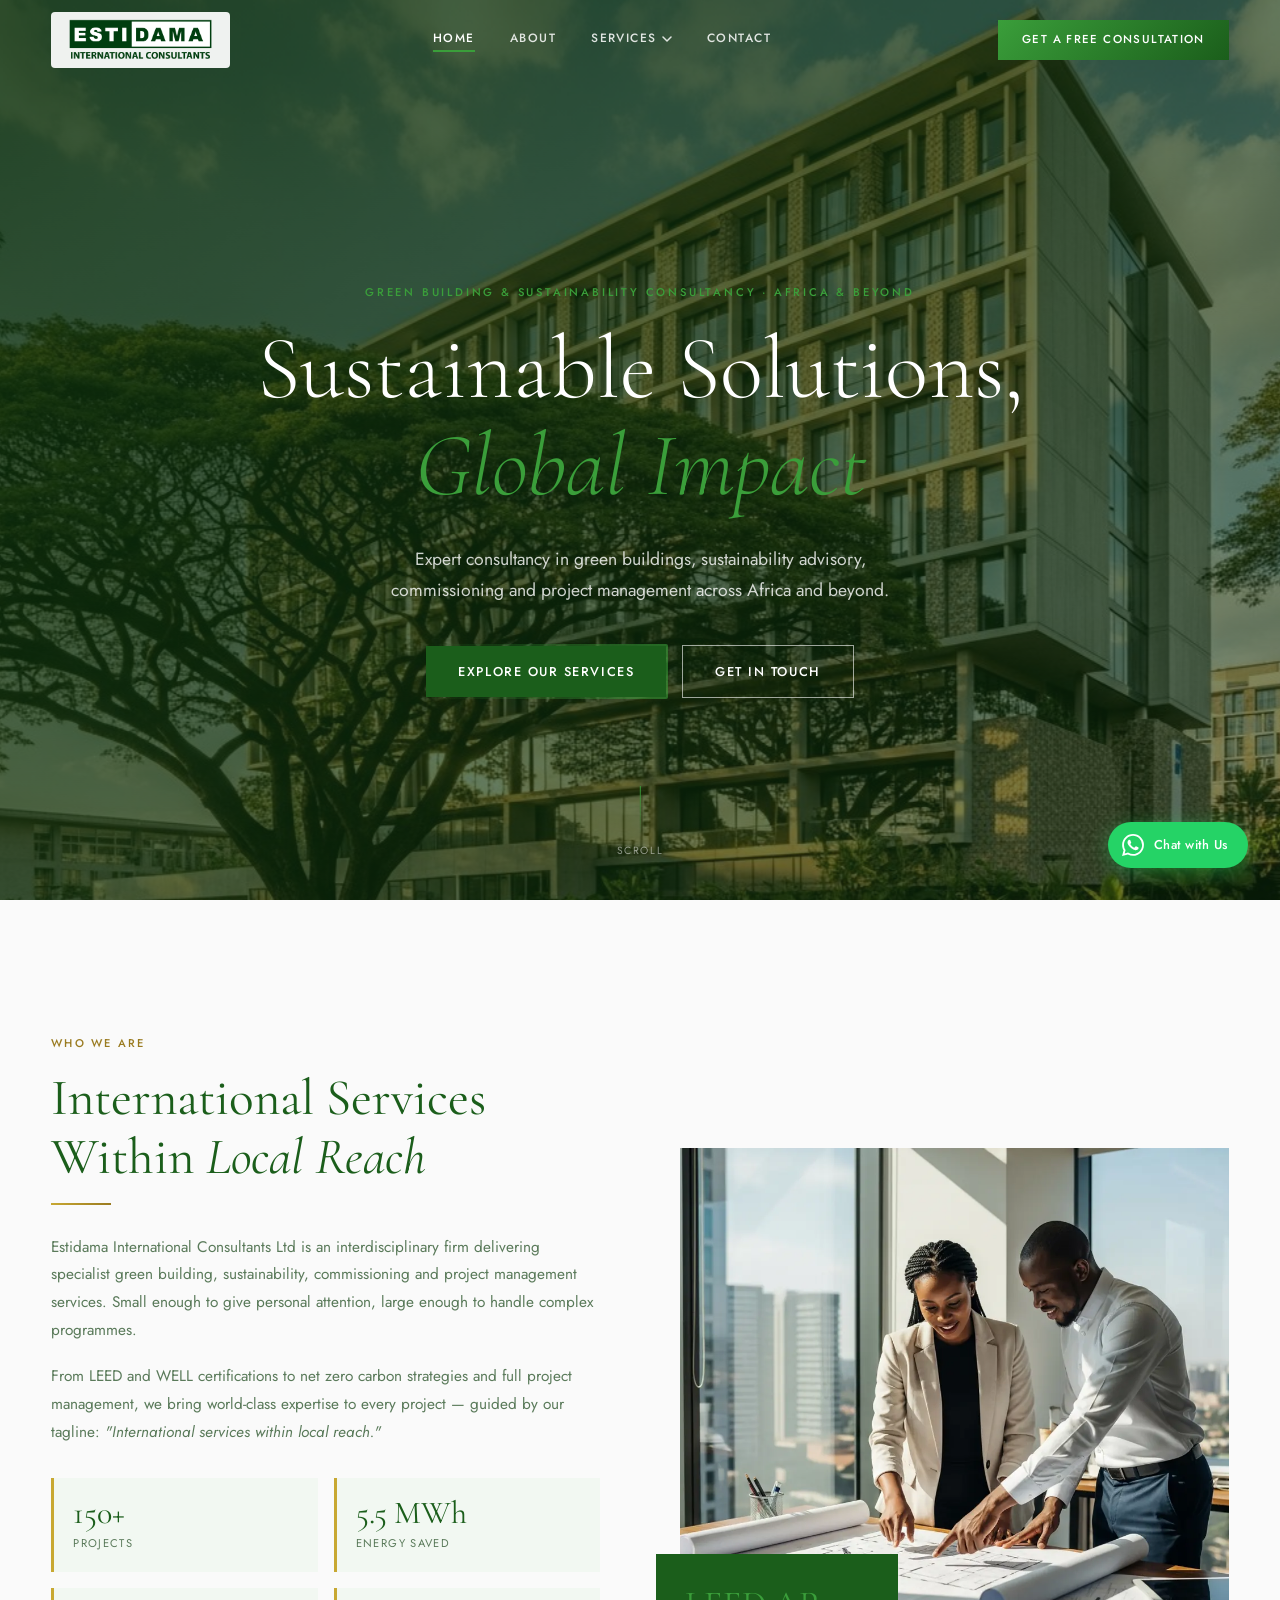
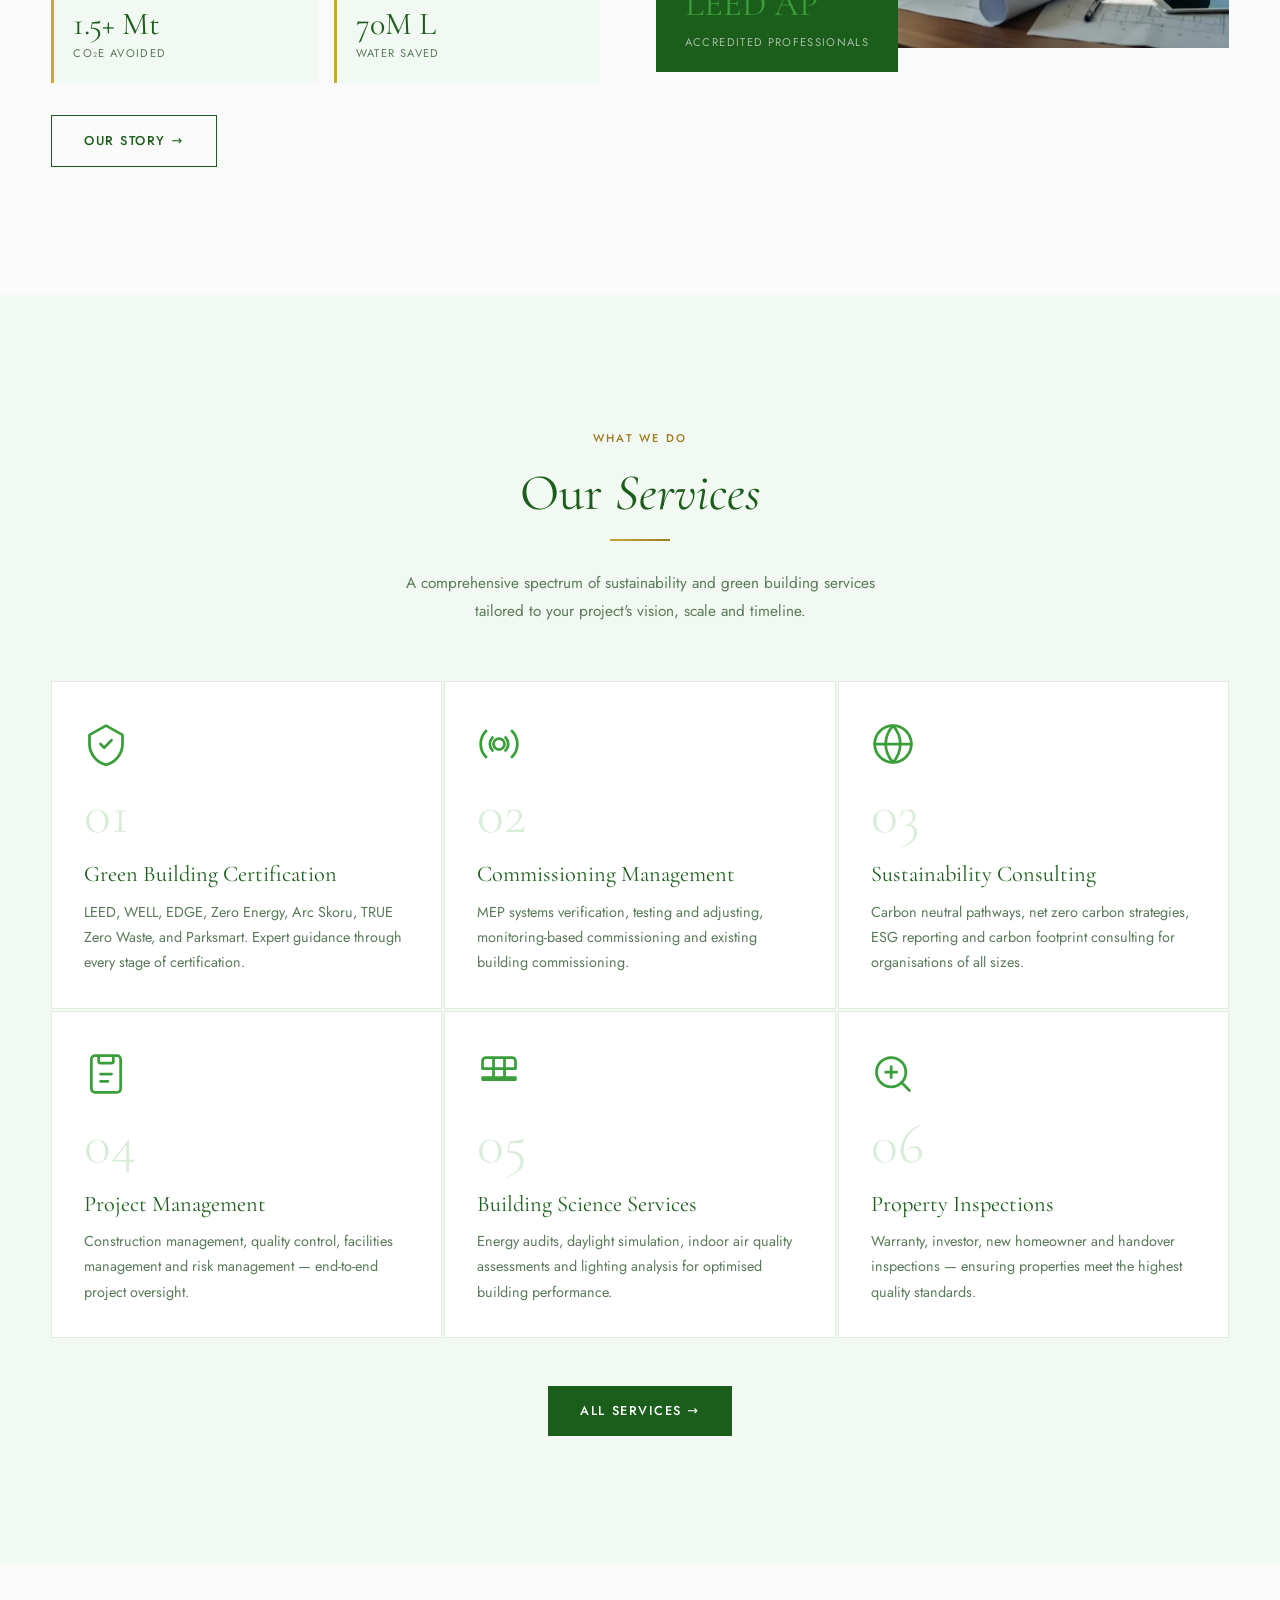
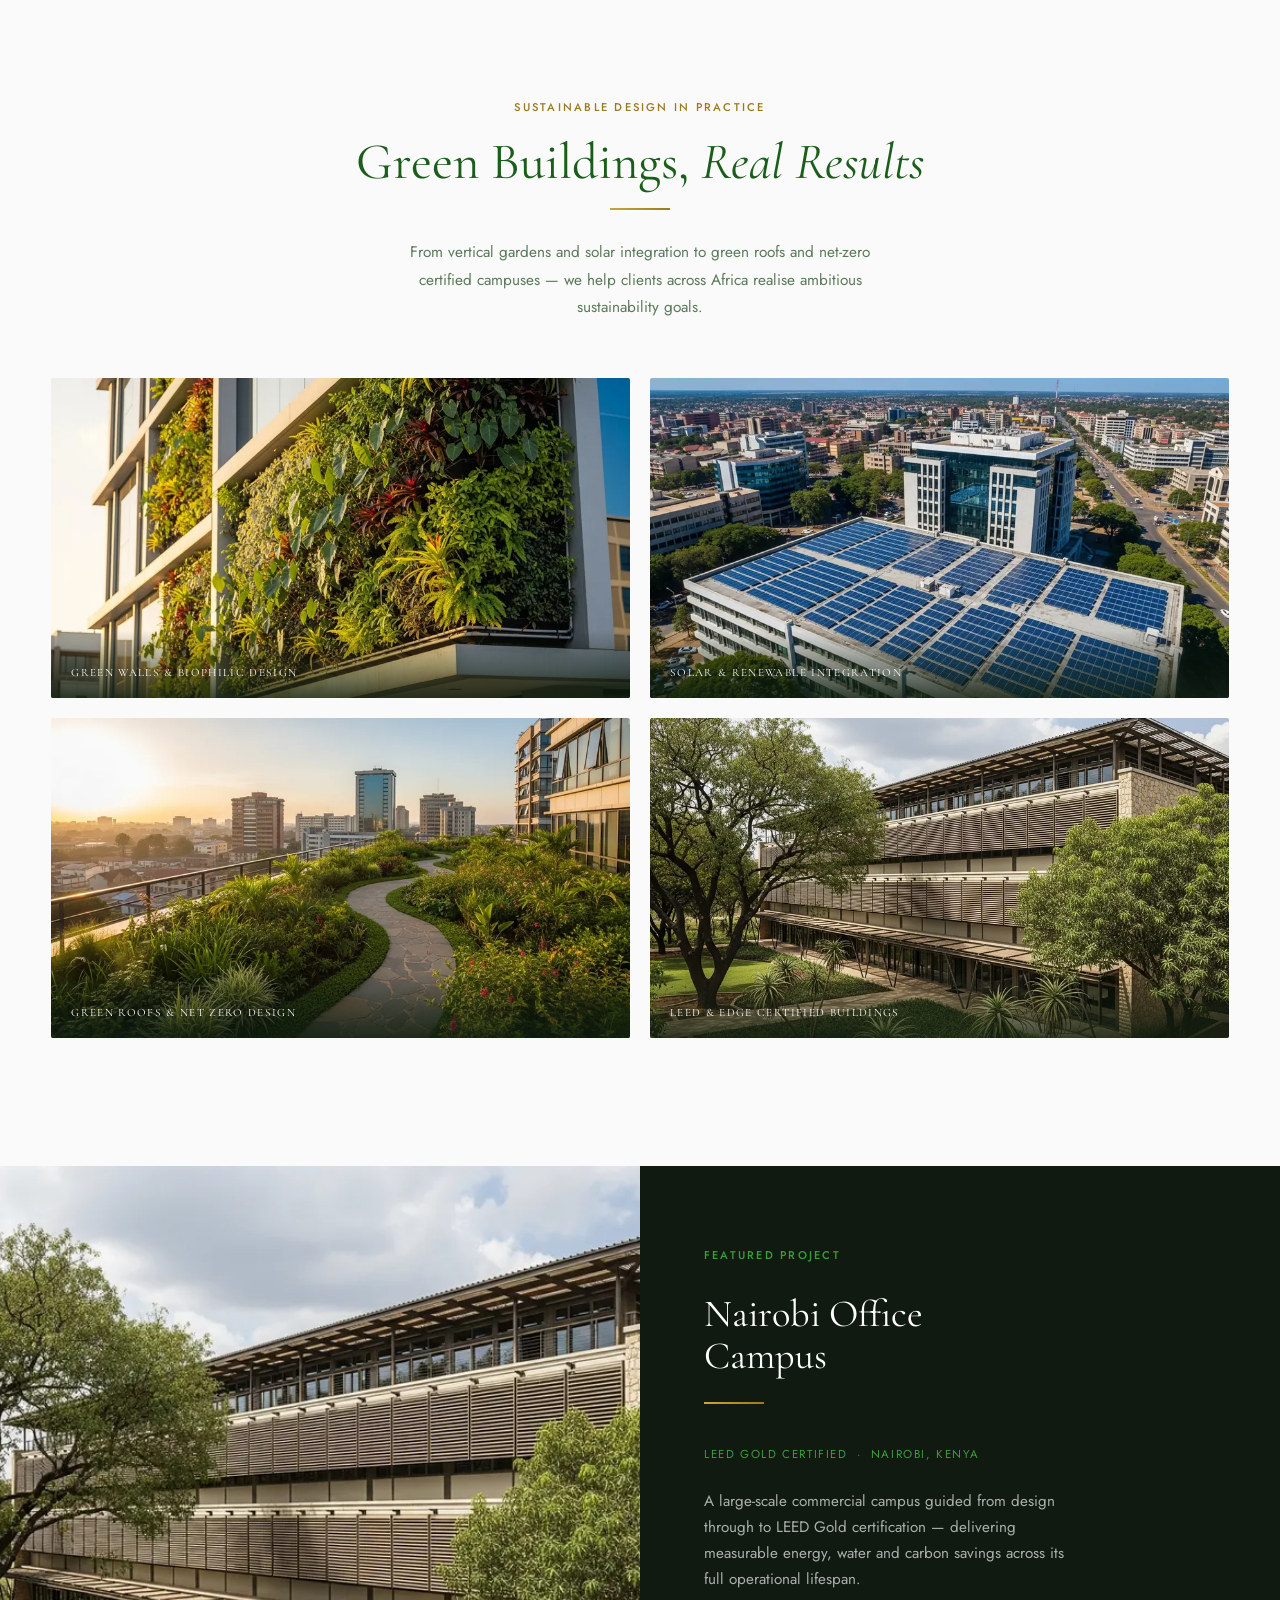
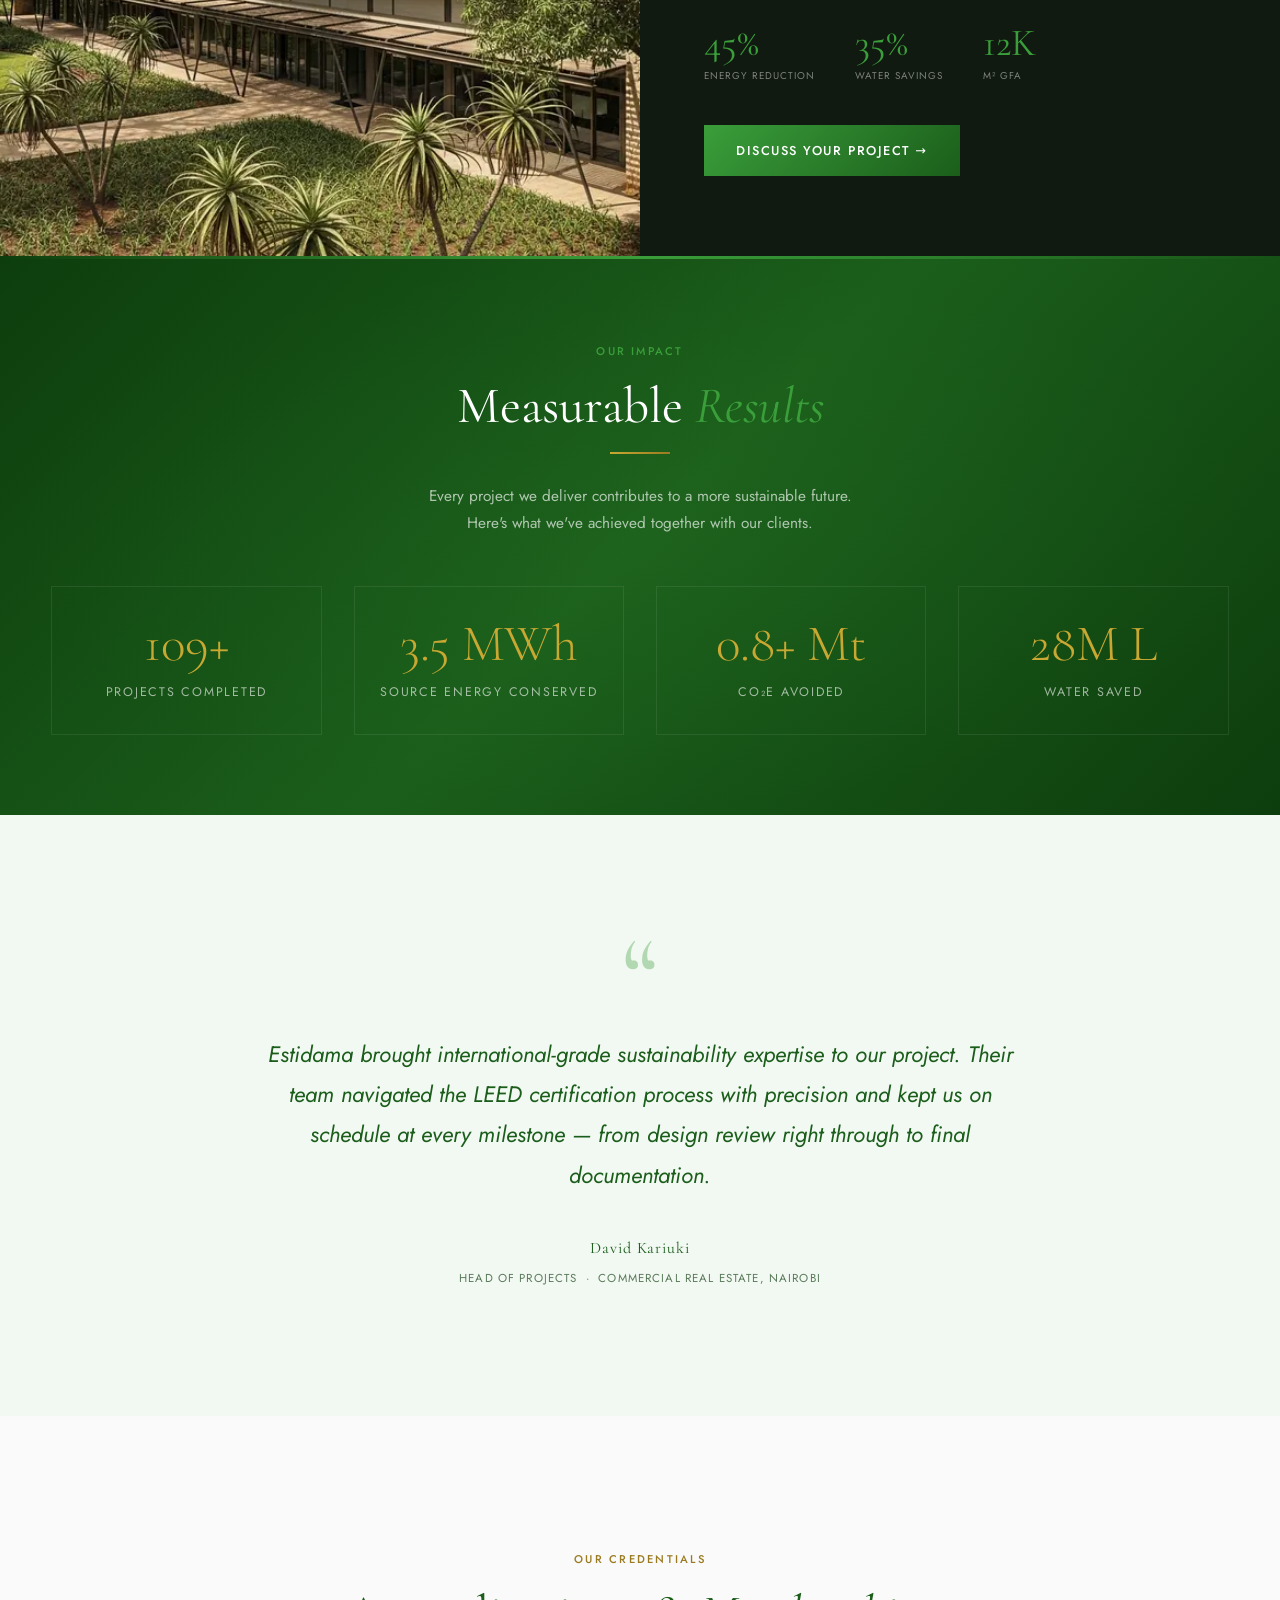
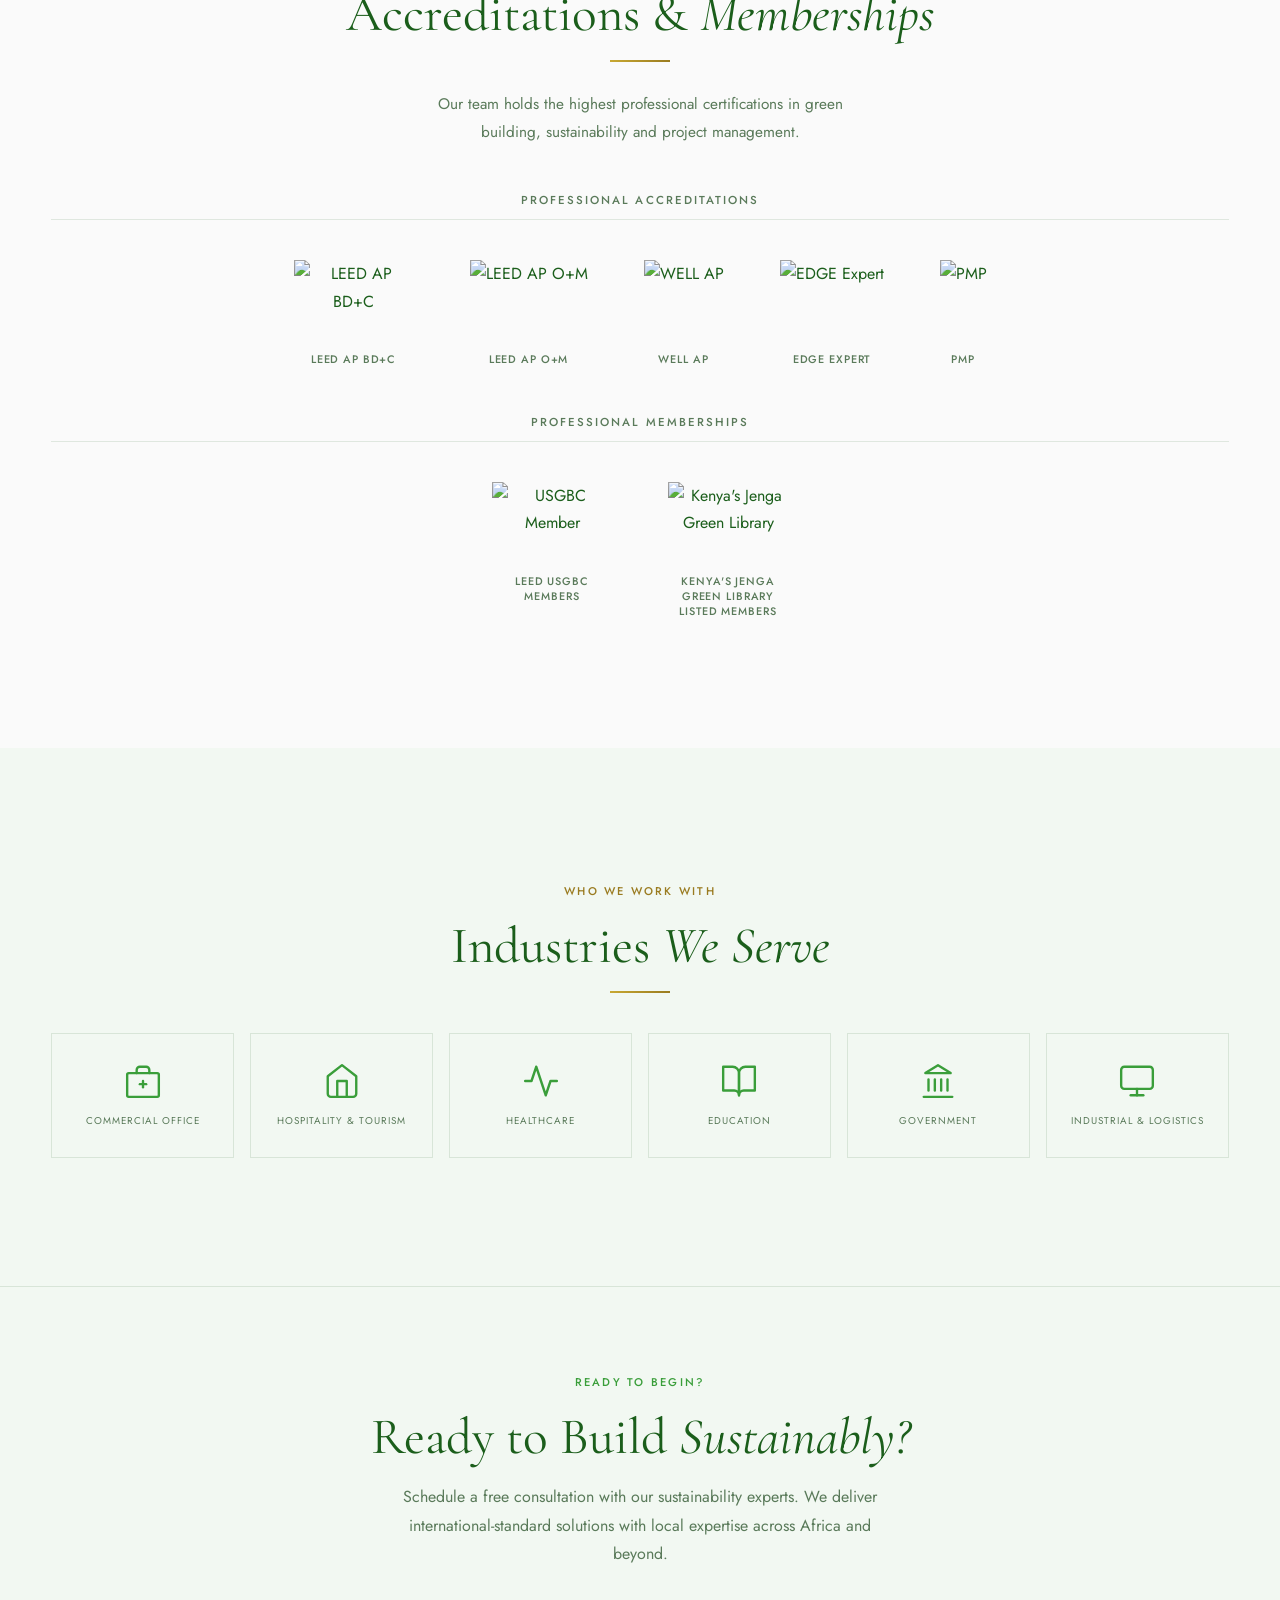
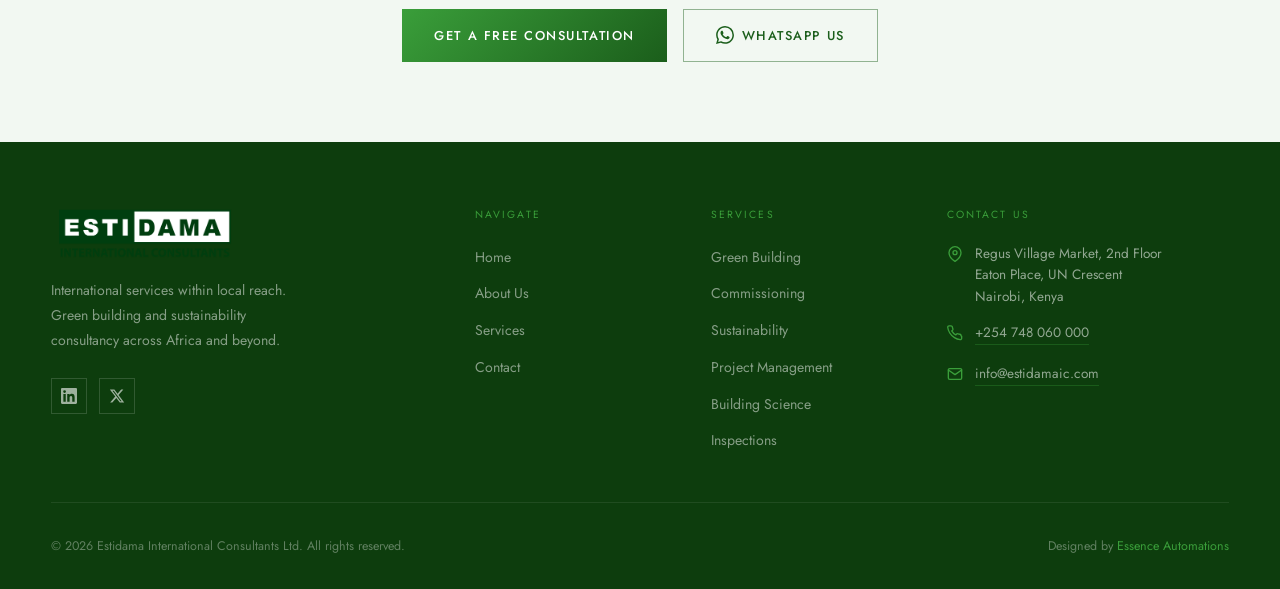
==== commit da4d941d: "Optimise images, add WebP fallbacks, fix mobile WhatsApp widget - Compress all Pixa images from ~2MB" ====
--- a/index.html
+++ b/index.html
@@ -184,7 +184,10 @@
             <a href="about.html" class="btn btn--outline">Our Story &rarr;</a>
           </div>
           <div class="reveal-right split-grid__media" style="position:relative;">
-            <img src="about-consultants.jpg" alt="Estidama sustainability consultants reviewing building plans" loading="lazy" style="width:100%; height:500px; object-fit:cover; display:block;" />
+            <picture>
+              <source srcset="about-consultants.webp" type="image/webp">
+              <img src="about-consultants.jpg" alt="Estidama sustainability consultants reviewing building plans" loading="lazy" style="width:100%; height:500px; object-fit:cover; display:block;">
+            </picture>
             <div style="position:absolute; bottom:-1.5rem; left:-1.5rem; background:var(--dark); color:var(--white); padding:1.2rem 1.8rem; z-index:2;">
               <div style="font-family:var(--font-head); font-size:2.2rem; color:var(--accent);">LEED AP</div>
               <div style="font-size:0.7rem; letter-spacing:0.12em; text-transform:uppercase; color:rgba(255,255,255,0.6);">Accredited Professionals</div>
@@ -258,19 +261,19 @@
         </div>
         <div class="showcase-grid stagger">
           <div class="showcase-item">
-            <img src="green-wall.jpg" alt="Vertical living wall on modern office building facade" loading="lazy">
+            <picture><source srcset="green-wall.webp" type="image/webp"><img src="green-wall.jpg" alt="Vertical living wall on modern office building facade" loading="lazy"></picture>
             <div class="showcase-label">Green Walls &amp; Biophilic Design</div>
           </div>
           <div class="showcase-item">
-            <img src="solar-panels.jpg" alt="Solar panel array on commercial building rooftop" loading="lazy">
+            <picture><source srcset="solar-panels.webp" type="image/webp"><img src="solar-panels.jpg" alt="Solar panel array on commercial building rooftop" loading="lazy"></picture>
             <div class="showcase-label">Solar &amp; Renewable Integration</div>
           </div>
           <div class="showcase-item">
-            <img src="green-roof.jpg" alt="Green roof garden on modern office building, Nairobi skyline" loading="lazy">
+            <picture><source srcset="green-roof.webp" type="image/webp"><img src="green-roof.jpg" alt="Green roof garden on modern office building, Nairobi skyline" loading="lazy"></picture>
             <div class="showcase-label">Green Roofs &amp; Net Zero Design</div>
           </div>
           <div class="showcase-item">
-            <img src="leed-building.jpg" alt="LEED-certified low-rise sustainable office building in East Africa" loading="lazy">
+            <picture><source srcset="leed-building.webp" type="image/webp"><img src="leed-building.jpg" alt="LEED-certified low-rise sustainable office building in East Africa" loading="lazy"></picture>
             <div class="showcase-label">LEED &amp; EDGE Certified Buildings</div>
           </div>
         </div>
@@ -280,7 +283,7 @@
     <!-- ══ FEATURED PROJECT ══ -->
     <section class="featured-project reveal" aria-label="Featured project">
       <div class="featured-project__media">
-        <img src="leed-building.jpg" alt="LEED-certified sustainable office campus, Nairobi" loading="lazy">
+        <picture><source srcset="leed-building.webp" type="image/webp"><img src="leed-building.jpg" alt="LEED-certified sustainable office campus, Nairobi" loading="lazy"></picture>
       </div>
       <div class="featured-project__content">
         <span class="section-label" style="color:var(--accent);">Featured Project</span>
--- a/styles.css
+++ b/styles.css
@@ -1716,8 +1716,7 @@
   .form-row { grid-template-columns: 1fr; }
   .about-values { grid-template-columns: 1fr; }
   .back-to-top { right: calc(2rem + 120px); }
-  .whatsapp-float span { display: none; }
-  .whatsapp-float { padding: 0.75rem; border-radius: 50%; }
+  .whatsapp-float { bottom: 1.25rem; right: 1.25rem; font-size: 0.75rem; padding: 0.65rem 1rem 0.65rem 0.8rem; }
   .impact-stats__grid { grid-template-columns: repeat(2, 1fr); gap: 1rem; }
   .certs-strip__inner { gap: 0.5rem 1rem; }
 }
